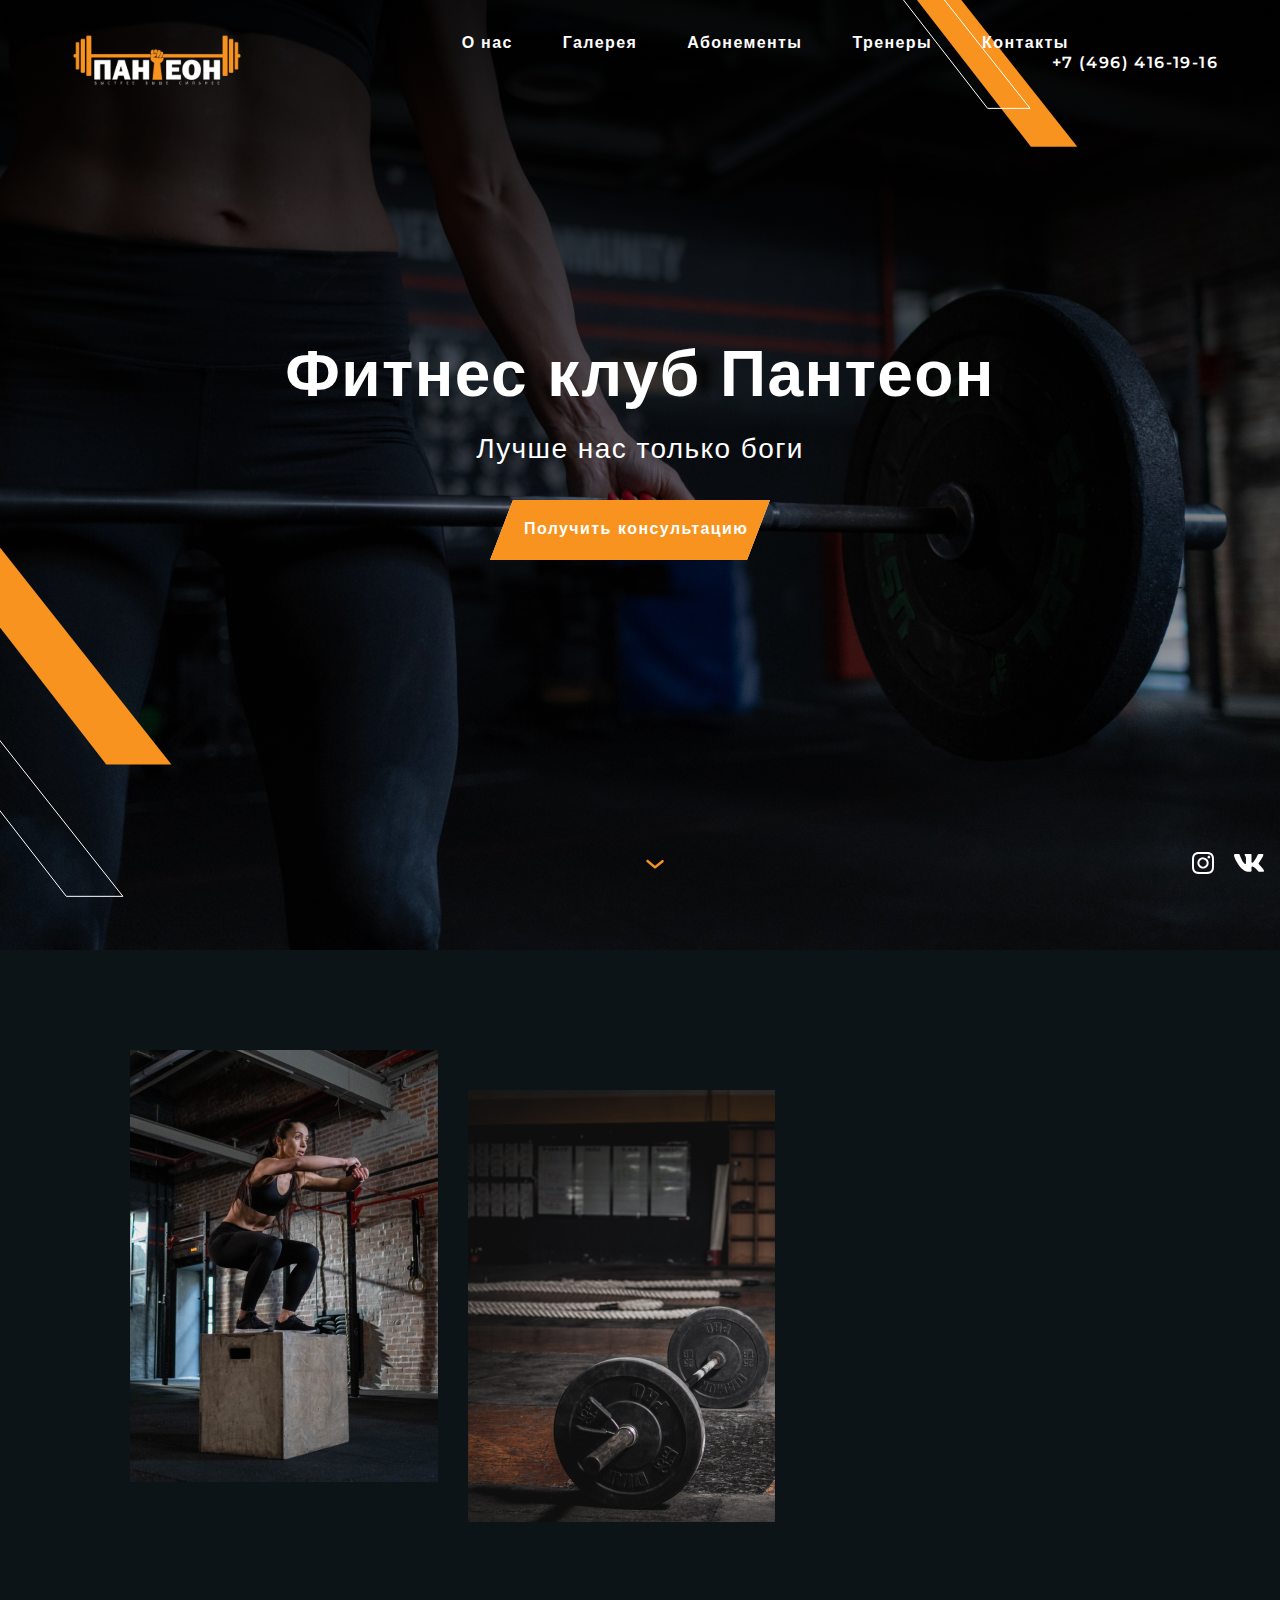
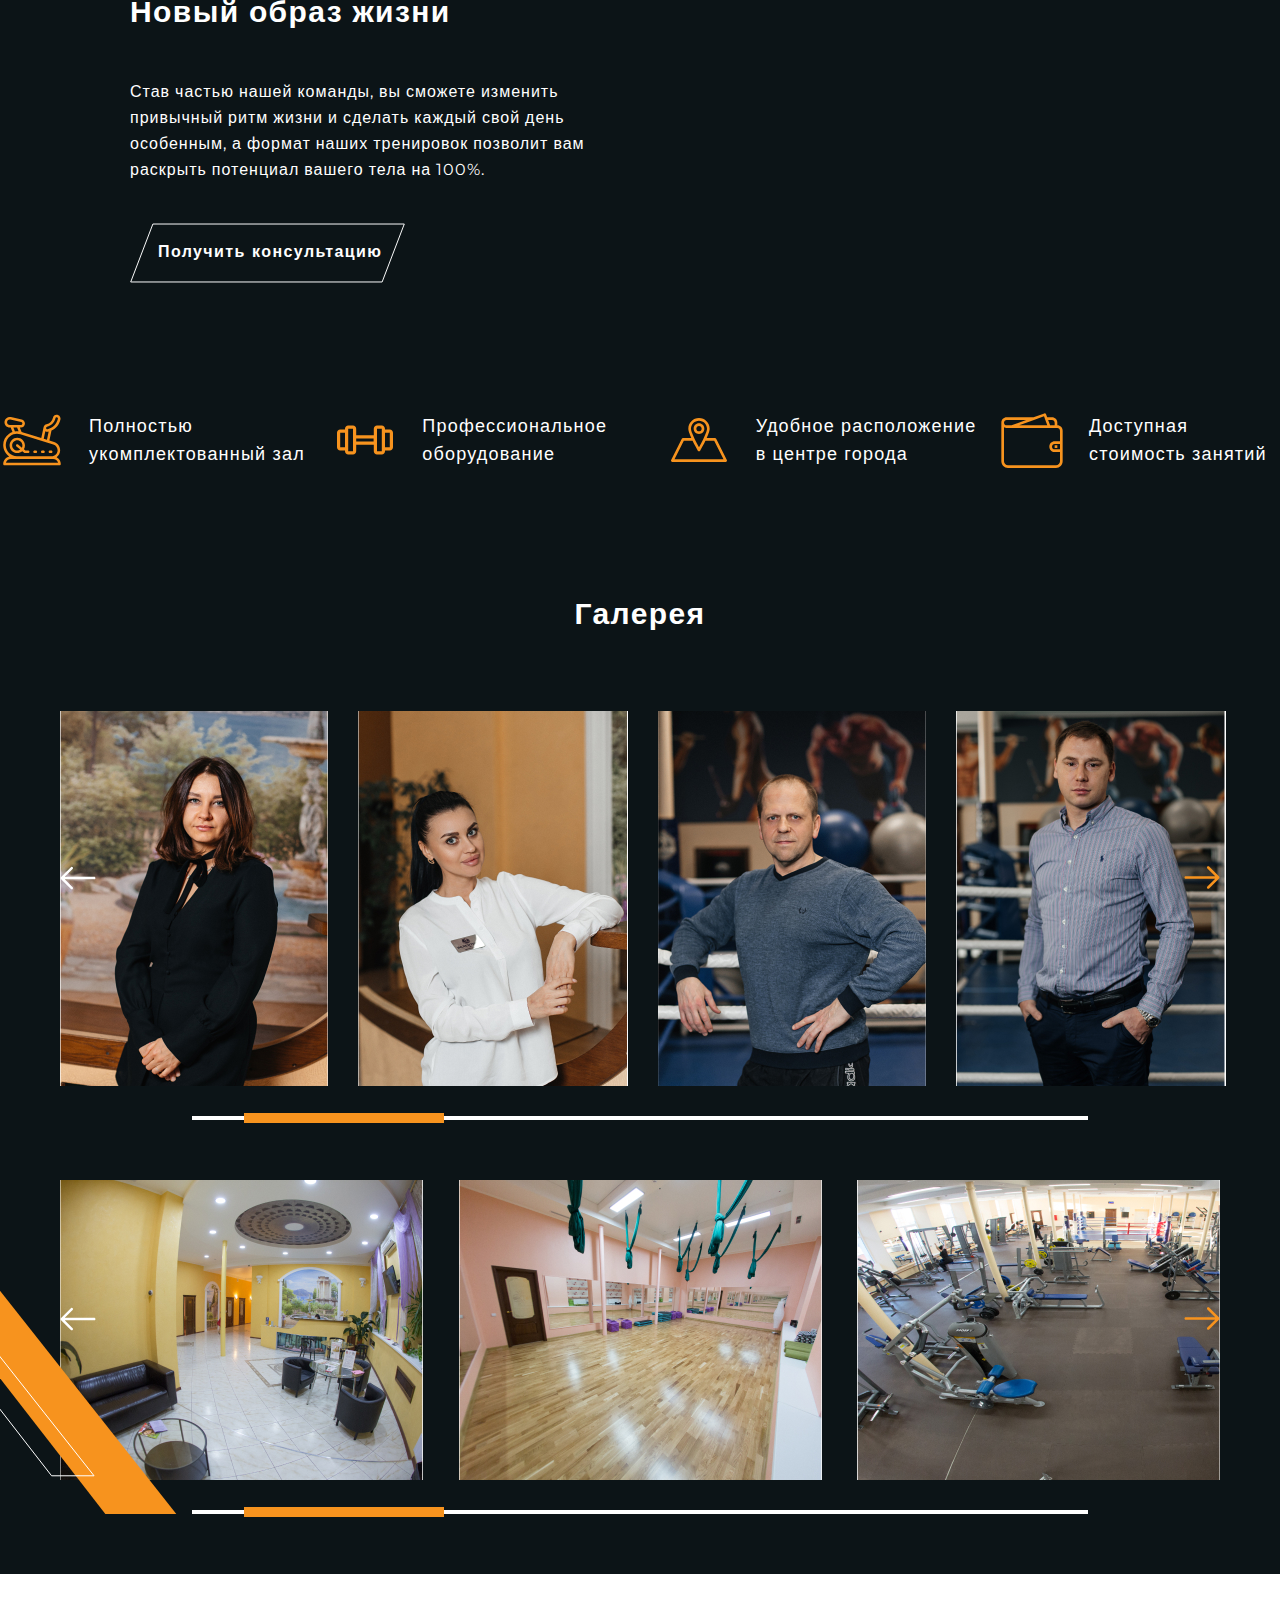
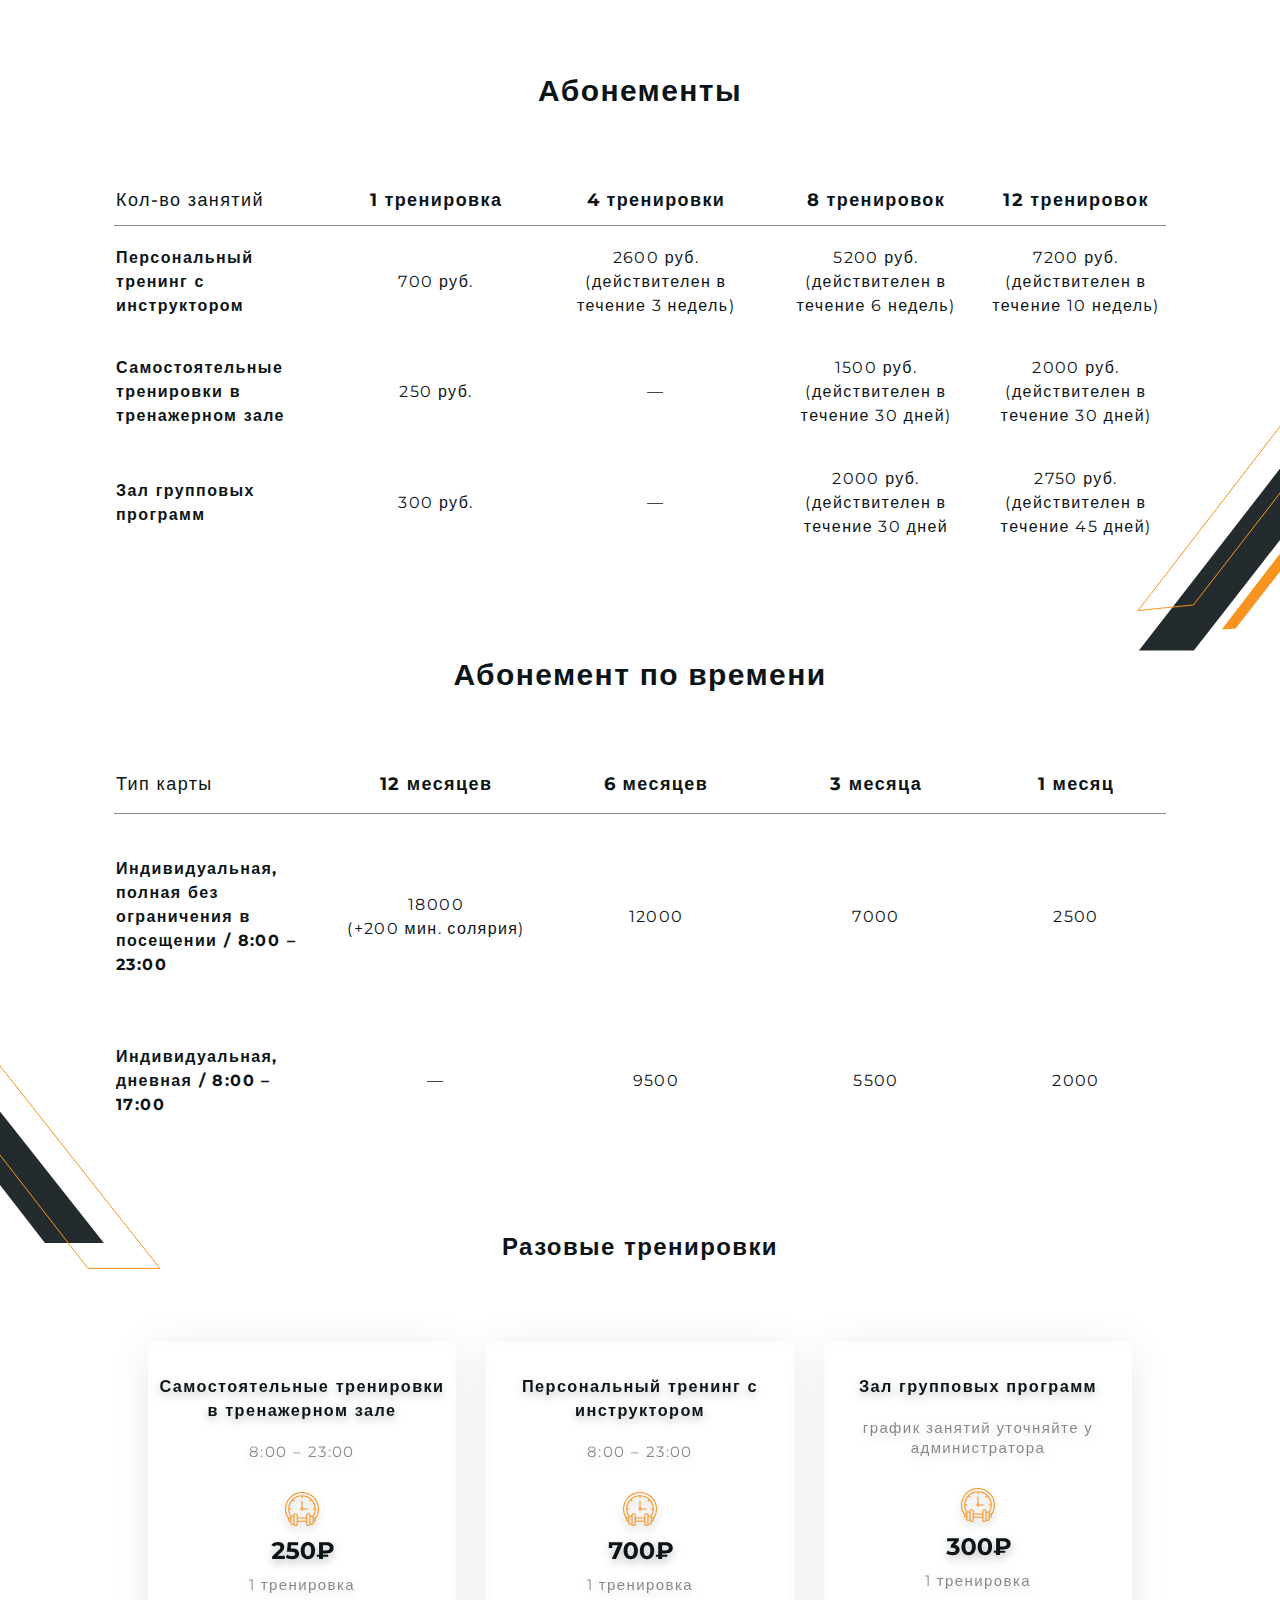
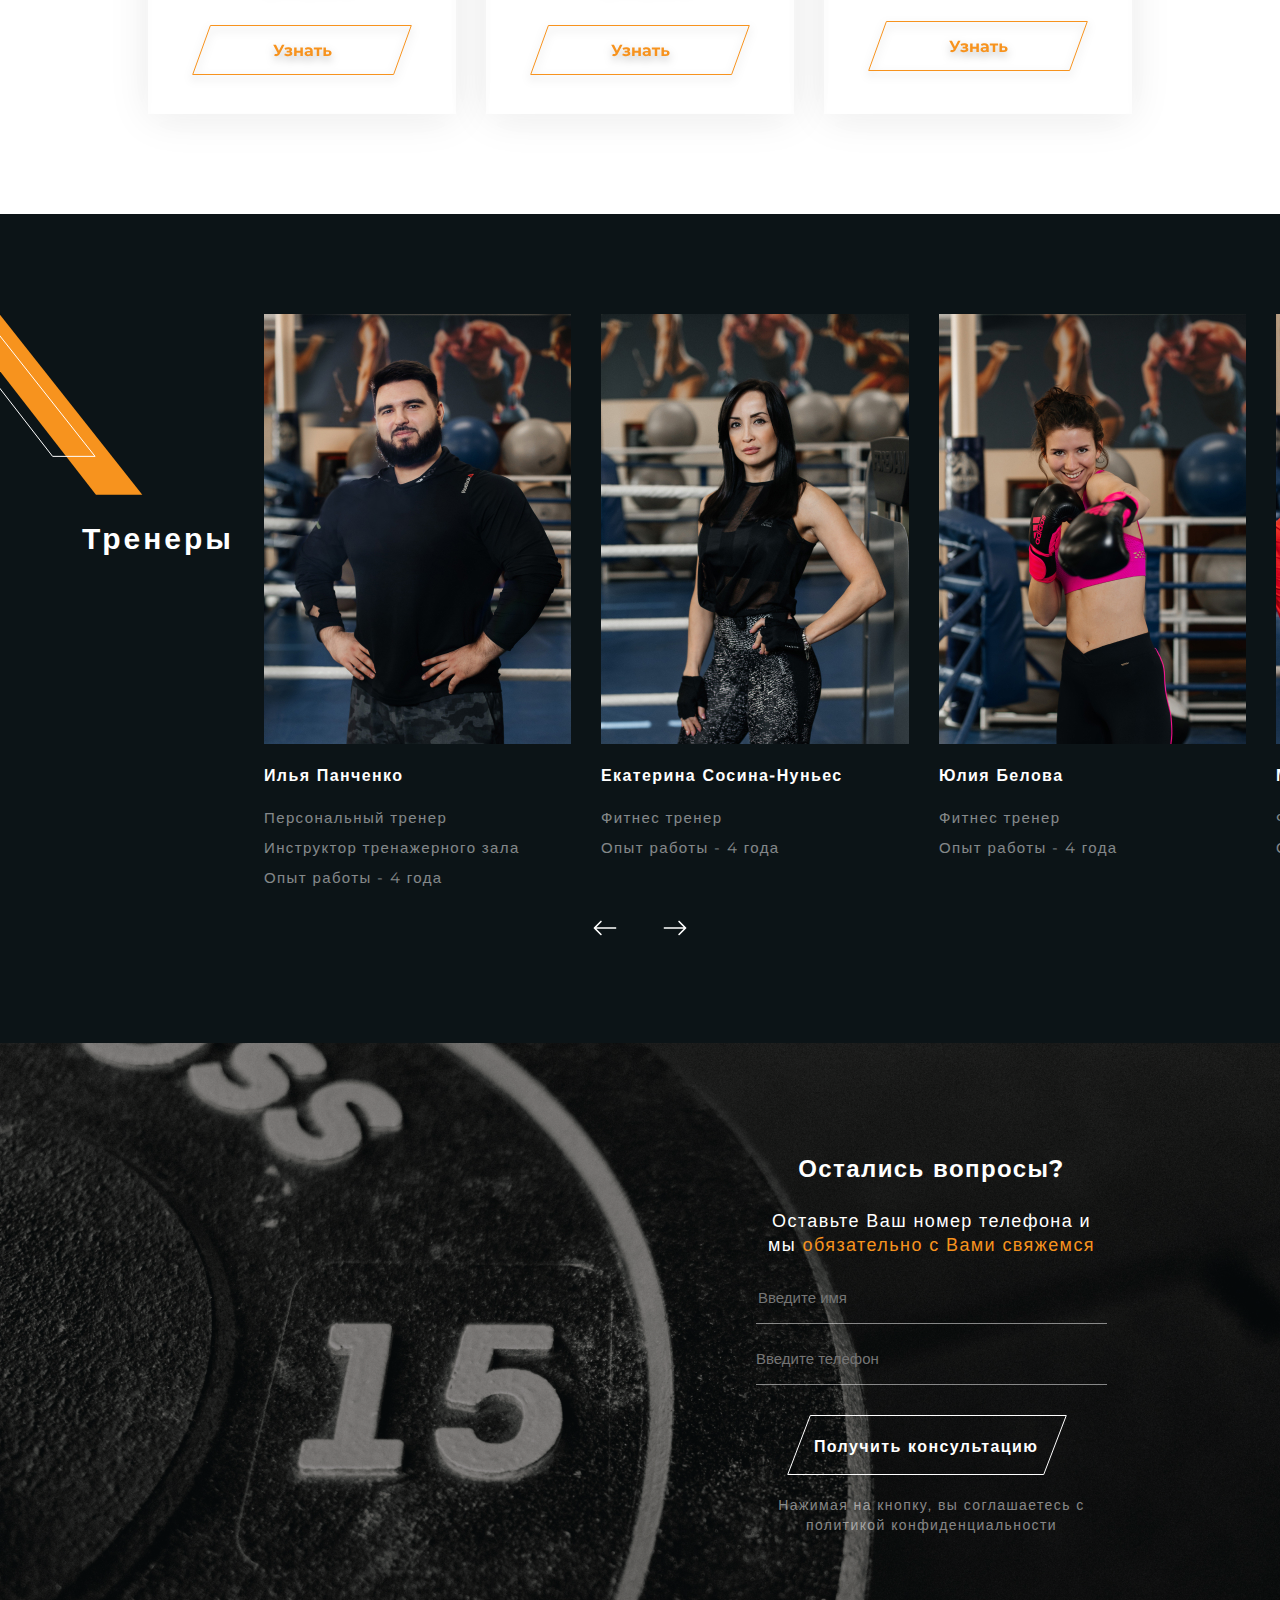
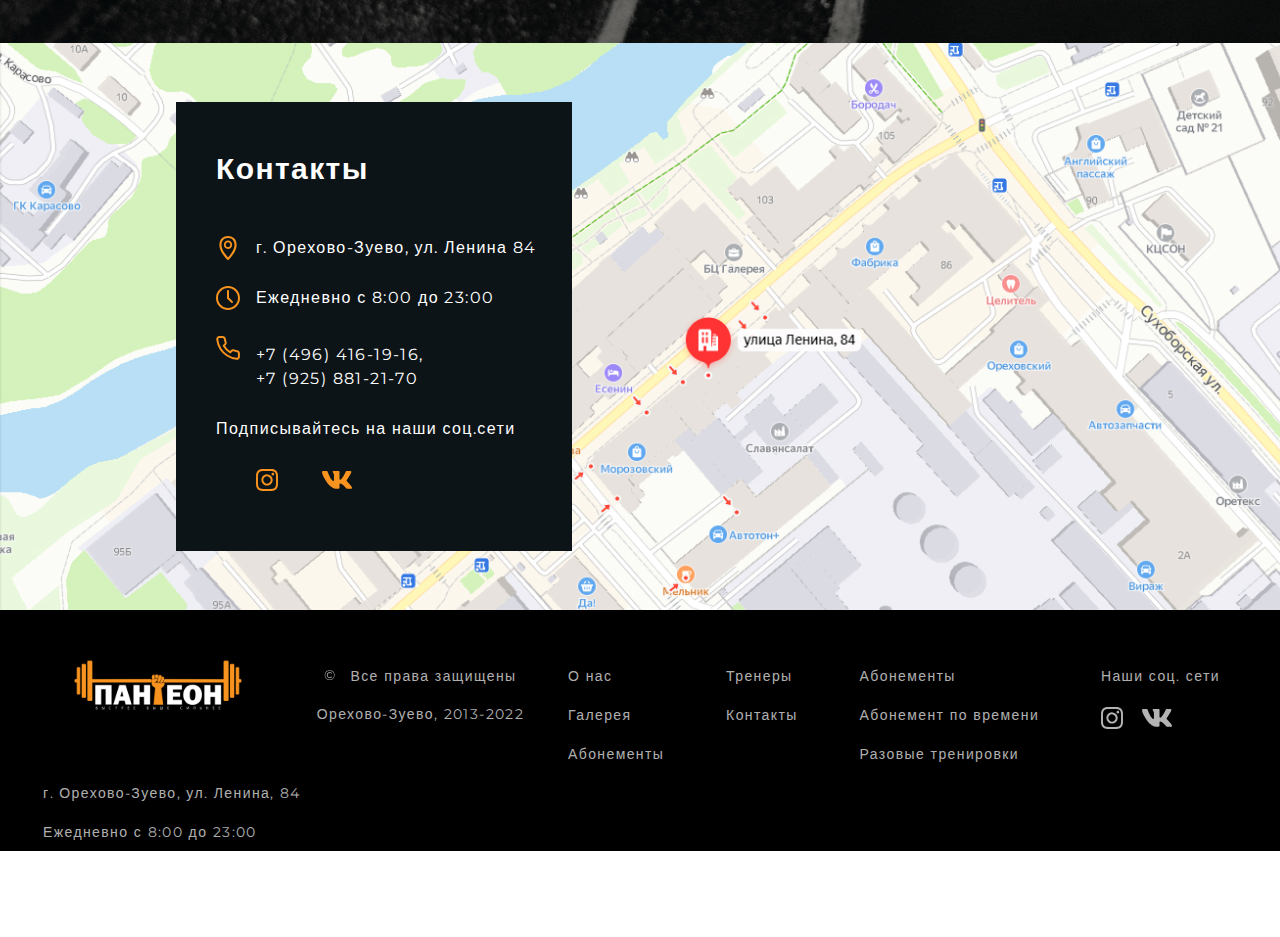
==== index.html @ 70493ee4 "First commit as of 22.09.2023" ====
<!doctype html>
<html lang="ru">
<head>
    <meta charset="UTF-8">
    <meta name="viewport" content="width=device-width,initial-scale=1.0">
    <meta http-equiv="X-UA-Compatible" content="ie=edge">
    <title>Panteon</title>
    <link rel="stylesheet" href="./css/main.css">
    <link rel="stylesheet" href="./css/reset.css">
    <link rel="stylesheet" href="./css/media.css">
</head>
<body>

<div class="intro">
    <div class="intro__header">
        <a href="#"><img class="logo" src="./images/svg/logo.svg" alt="Panteon"></a>
        <nav class="intro__menu">
            <a href="#new">О нас</a>
            <a href="#gallery">Галерея</a>
            <a href="#subscription">Абонементы</a>
            <a href="#coaches">Тренеры</a>
            <a href="#contacts">Контакты</a>
            <a href="#">+7 (496) 416-19-16</a>
        </nav>
    </div>
    <div class="burger-menu">
        <span></span>
    </div>
    <div class="header__title">
        <h1 class="title">Фитнес клуб Пантеон</h1>
        <h4 class="subtitle">Лучше нас только боги</h4>
    </div>
    <div class="advice">
        <img class="transparent" src="./images/svg/advice_transparent.svg" alt="Advice-transp">
        <p class="advice-text">Получить консультацию</p>
        <a href="#">
            <div class="solid-text">
                <img class="solid" src="./images/svg/advice_solid.svg" alt="Advice-solid">
            </div>
        </a>
    </div>
    <a href="#subscription" class="header__arrow">
        <img class="arrow" src="./images/svg/arrow.svg" alt="Arrow">
    </a>
    <div class="header__social-nets">
        <a href="#"><img src="./images/svg/instagram.svg" alt="Instagram"></a>
        <a href="#"><img src="./images/svg/vk.svg" alt="VK"></a>
    </div>
    <img class="rect-1" src="./images/svg/rectangle_1.svg" alt="Rectangle-1">
    <img class="rect-2" src="./images/svg/rectangle_2.svg" alt="Rectangle-2">
    <img class="rect-3" src="./images/svg/rectangle_3.svg" alt="Rectangle-3">
    <img class="rect-4" src="./images/svg/rectangle_4.svg" alt="Rectangle-4">
</div>
<main class="main">
    <div class="new" id="new">
        <div class="new__pics">
            <div class="lady">
                <img src="./images/jpg/main_lady.jpg" alt="Lady">
            </div>
            <div class="barbell">
                <img src="./images/jpg/main_barbell.jpg" alt="Barbell">
            </div>
        </div>
        <div class="main__text">
            <h2 class="main__title">Новый образ жизни</h2>
            <p class="main__desc">Став частью нашей команды, вы сможете изменить привычный ритм жизни и сделать
                каждый свой день особенным, а формат наших тренировок позволит вам раскрыть потенциал вашего тела на
                100%.</p>
            <a href="#">
                <div>
                    <img class="transparent" src="./images/svg/advice_transparent.svg" alt="Advice-transparent">
                    <p class="advice-text">Получить консультацию</p>
                </div>
            </a>
        </div>
    </div>
    <div class="privilege">
        <a href="#" class="privilege__item">
            <img class="privilege-logo" src="./images/svg/bike.svg" alt="Bike">
            <p class="privilege__text">Полностью укомплектованный зал</p>
        </a>
        <a href="#" class="privilege__item">
            <img class="privilege-logo" src="./images/svg/barbell.svg" alt="Barbell">
            <p class="privilege__text">Профессиональное оборудование</p>
        </a>
        <a href="#" class="privilege__item">
            <img class="privilege-logo" src="./images/svg/location.svg" alt="Location">
            <p class="privilege__text">Удобное расположение в центре города</p>
        </a>
        <a href="#" class="privilege__item">
            <img class="privilege-logo" src="./images/svg/wallet.svg" alt="Wallet">
            <p class="privilege__text">Доступная стоимость занятий</p>
        </a>
    </div>
    <div class="gallery" id="gallery">
        <h2 class="gallery__title">Галерея</h2>
        <div class="slider-1">
            <div class="slider-1__items">
                <img src="./images/jpg/gallery_1.jpg" alt="G-1">
                <img src="./images/jpg/gallery_2.jpg" alt="G-2">
                <img src="./images/jpg/gallery_3.jpg" alt="G-3">
                <img src="./images/jpg/gallery_4.jpg" alt="G-4">
            </div>
            <div class="slider-1_rect"></div>
            <img class="arr-left" src="./images/svg/gal_arrow_left.svg" alt="Arr-left">
            <img class="arr-right" src="./images/svg/gal_arrow_right.svg" alt="Arr-right">
        </div>
        <div class="slider-2">
            <div class="slider-2__items">
                <img src="./images/jpg/gallery_5.jpg" alt="G-5">
                <img src="./images/jpg/gallery_6.jpg" alt="G-6">
                <img src="./images/jpg/gallery_7.jpg" alt="G-7">
            </div>
            <div class="slider-1_rect"></div>
            <img class="arr-left" src="./images/svg/gal_arrow_left.svg" alt="Arr-left">
            <img class="arr-right" src="./images/svg/gal_arrow_right.svg" alt="Arr-right">
        </div>
        <img class="gal_transp" src="./images/svg/gal_transp.svg" alt="Gal_transp">
        <img class="gal_solid" src="./images/svg/gal_solid.svg" alt="Gal_transp">
    </div>
    <div class="subscription" id="subscription">
        <div class="tb-1-scroll">
            <table class="training">
                <caption class="table_title">Абонементы</caption>
                <tr>
                    <th class="quantity">Кол-во занятий</th>
                    <th class="cell-tren"><a href="#">1 тренировка</a></th>
                    <th class="cell-tren"><a href="#">4 тренировки</a></th>
                    <th class="cell-tren"><a href="#">8 тренировок</a></th>
                    <th class="cell-tren"><a href="#">12 тренировок</a></th>
                </tr>
                <tr>
                    <td class="cell-title"><a href="#">Персональный тренинг
                        с инструктором</a></td>
                    <td class="cell-text"><a href="#">700 руб.</a></td>
                    <td class="cell-text"><a href="#">2600 руб.<br>
                        (действителен в<br>течение 3 недель)</a></td>
                    <td class="cell-text"><a href="#">5200 руб.<br>
                        (действителен в<br>
                        течение 6 недель)</a></td>
                    <td class="cell-text"><a href="#">7200 руб.<br>
                        (действителен в<br>
                        течение 10 недель)</a></td>
                </tr>
                <tr>
                    <td class="cell-title"><a href="#">Самостоятельные тренировки
                        в<br>тренажерном зале</a></td>
                    <td class="cell-text"><a href="#">250 руб.</a></td>
                    <td class="cell-text"><a href="#">—</a></td>
                    <td class="cell-text"><a href="#">1500 руб.<br>
                        (действителен в<br>течение 30 дней)</a></td>
                    <td class="cell-text"><a href="#">2000 руб.<br>
                        (действителен в<br>
                        течение 30 дней)</a></td>
                </tr>
                <tr>
                    <td class="cell-title"><a href="#">Зал групповых программ</a></td>
                    <td class="cell-text"><a href="#">300 руб.</a></td>
                    <td class="cell-text"><a href="#">—</a></td>
                    <td class="cell-text"><a href="#">2000 руб.<br>
                        (действителен в<br>
                        течение 30 дней</a></td>
                    <td class="cell-text"><a href="#">2750 руб.<br>
                        (действителен в<br>течение 45 дней)</a></td>
                </tr>
            </table>
        </div>
        <div class="tb-2-scroll">
            <table class="training" id="tr_time">
                <caption class="table_title">Абонемент по времени</caption>
                <tr>
                    <th class="quantity">Тип карты</th>
                    <th class="cell-tren"><a href="#">12 месяцев</a></th>
                    <th class="cell-tren"><a href="#">6 месяцев</a></th>
                    <th class="cell-tren"><a href="#">3 месяца</a></th>
                    <th class="cell-tren"><a href="#">1 месяц</a></th>
                </tr>
                <tr>
                    <td class="cell-title"><a href="#">Индивидуальная,
                        полная без ограничения
                        в посещении / 8:00 – 23:00</a></td>
                    <td class="cell-text"><a href="#">18000<br>
                        (+200 мин. солярия)</a></td>
                    <td class="cell-text"><a href="#">12000</a></td>
                    <td class="cell-text"><a href="#">7000</a></td>
                    <td class="cell-text"><a href="#">2500</a></td>
                </tr>
                <tr>
                    <td class="cell-title"><a href="#">Индивидуальная,
                        дневная / 8:00 – 17:00</a></td>
                    <td class="cell-text"><a href="#">—</a></td>
                    <td class="cell-text"><a href="#">9500</a></td>
                    <td class="cell-text"><a href="#">5500</a></td>
                    <td class="cell-text"><a href="#">2000</a></td>
                </tr>
            </table>
        </div>
        <div class="single_lessons" id="single_tr">
            <h2 class="single__title">Разовые тренировки</h2>
            <div class="single_items">
                <div class="single_item">
                    <a href="#"><h6 class="item__title">Самостоятельные тренировки<br> в тренажерном зале</h6></a>
                    <p class="hours">8:00 – 23:00</p>
                    <img class="clock" src="./images/svg/clock.svg" alt="Clock">
                    <img src="./images/svg/250₽.svg" alt="Price" class="price">
                    <p class="session">1 тренировка</p>
                    <div class="find_out">
                        <a href="#"><img class="f_o_transp" src="./images/svg/find_out.svg" alt="Find out"></a>
                        <a href="#"><img class="f_o_solid" src="./images/svg/find_out_solid.svg"
                                         alt="Find out_solid"></a>
                    </div>
                </div>
                <div class="single_item">
                    <a href="#"><h6 class="item__title">Персональный тренинг с инструктором</h6></a>
                    <p class="hours">8:00 – 23:00</p>
                    <img class="clock" src="./images/svg/clock.svg" alt="Clock">
                    <img src="./images/svg/700₽.svg" alt="Price" class="price">
                    <p class="session">1 тренировка</p>
                    <div class="find_out">
                        <a href="#"><img class="f_o_transp" src="./images/svg/find_out.svg" alt="Find out"></a>
                        <a href="#"><img class="f_o_solid" src="./images/svg/find_out_solid.svg"
                                         alt="Find out_solid"></a>
                    </div>
                </div>
                <div class="single_item">
                    <a href="#"><h6 class="item__title">Зал групповых программ</h6></a>
                    <p class="hours">график занятий уточняйте у администратора</p>
                    <img class="clock" src="./images/svg/clock.svg" alt="Clock">
                    <img src="./images/svg/300₽.svg" alt="Price" class="price">
                    <p class="session">1 тренировка</p>
                    <div class="find_out">
                        <a href="#"><img class="f_o_transp" src="./images/svg/find_out.svg" alt="Find out"></a>
                        <a href="#"><img class="f_o_solid" src="./images/svg/find_out_solid.svg"
                                         alt="Find out_solid"></a>
                    </div>
                </div>
            </div>
        </div>
    </div>
    <img class="main_solid" src="./images/svg/main_solid.svg" alt="Main_solid">
    <img class="main_transp" src="./images/svg/main_transp.svg" alt="Main_transp">
    <img class="main_group" src="./images/svg/main_group.svg" alt="Main_group">
</main>
<div class="info">
    <div class="info__coaches">
            <h2 class="coaches__title">Тренеры</h2>
            <div class="coaches__items">
                <div class="coach-item">
                    <div class="coach_photo">
                        <img src="./images/jpg/coach_1.jpg" alt="Coach_1">
                    </div>
                    <h5 class="coach_name">Илья Панченко</h5>
                    <p class="coach_post-1">Персональный тренер<br> Инструктор тренажерного зала</p>
                    <p class="coach_post">Опыт работы - 4 года</p>
                </div>
                <div class="coach-item">
                    <div class="coach_photo">
                        <img src="./images/jpg/coach_2.jpg" alt="Coach_2">
                    </div>
                    <h5 class="coach_name">Екатерина Сосина-Нуньес</h5>
                    <p class="coach_post-1">Фитнес тренер</p>
                    <p class="coach_post">Опыт работы - 4 года</p>
                </div>
                <div class="coach-item">
                    <div class="coach_photo">
                        <img src="./images/jpg/coach_3.jpg" alt="Coach_3">
                    </div>
                    <h5 class="coach_name">Юлия Белова</h5>
                    <p class="coach_post-1">Фитнес тренер</p>
                    <p class="coach_post">Опыт работы - 4 года</p>
                </div>
                <div class="coach-item">
                    <div class="coach_photo">
                        <img src="./images/jpg/coach_5.jpg" alt="Coach_4">
                    </div>
                    <h5 class="coach_name">Михаил А</h5>
                    <p class="coach_post-1">Фитнес тр</p>
                    <p class="coach_post">Опыт рабо</p>
                </div>
            </div>
    </div>
    <div class="coach-arrows">
        <img class="coach__arr-left" src="./images/svg/coach_arrow-left.svg" alt="Arr-left">
        <img class="coach__arr-right" src="./images/svg/coach_arrow-right.svg" alt="Arr-left">
    </div>
    <img src="./images/svg/coach_elem.svg" alt="Coach-elements" class="coach-elements">
    <div class="questions">
        <div class="questions__item">
            <h5 class="questions_title">Остались вопросы?</h5>
            <p class="questions_text">Оставьте Ваш номер телефона
                и мы <span id="text-color">обязательно с Вами свяжемся</span></p>
            <input type="text" class="name" placeholder="Введите имя">
            <input type="text" class="phone_number" placeholder="Введите телефон">
            <a href="#">
                <div>
                    <div class="transparent-text">
                        <img class="transparent" src="./images/svg/advice_transparent.svg" alt="Advice-transparent">
                        <p class="questions-text">Получить консультацию</p>
                    </div>
                    <p class="agreement">Нажимая на кнопку, вы соглашаетесь с политикой конфиденциальности</p>
                </div>
            </a>
        </div>
    </div>
    <div class="cont-gen">
        <div class="contacts"></div>
        <div class="contacts__item">
                <div class="contacts__title">Контакты</div>
                <div class="contacts__address">
                    <img src="./images/svg/map_point.svg" alt="Point">
                    <p class="contacts__text">г. Орехово-Зуево, ул. Ленина 84</p>
                </div>
                <div class="contacts__hours">
                    <img src="./images/svg/contacts_clock.svg" alt="Clock">
                    <p class="contacts_hours">Ежедневно с 8:00 до 23:00
                    </p>
                </div>
                <div class="contacts__phone">
                    <img src="./images/svg/phone_tube.svg" alt="Phone_tube">
                    <a href="#!">
                        <p class="contacts__tube">+7 (496) 416-19-16,<br>
                            +7 (925) 881-21-70
                        </p>
                    </a>
                </div>
                <p class="contacts__slogan">Подписывайтесь на наши соц.сети
                </p>
                <div class="social-nets">
                    <a href="#!">
                        <img src="./images/svg/contacts_instagram.svg" alt="Instagram">
                    </a>
                    <a href="#!">
                        <img src="./images/svg/contacts_vk.svg" alt="VK">
                    </a>
                </div>
            </div>        
    </div>
</div>
<footer class="footer">
    <a href="#"><img class="logo" src="./images/svg/logo.svg" alt="Panteon"></a>
    <div class="footer__rights">        
        <div class="footer__copyright">
            <img src="./images/svg/copyright.svg" alt="Copyright">
            <p>Все права защищены</p>
        </div>
        <p>Орехово-Зуево, 2013-2022</p>
    </div>
    <nav class="footer__menu">
        <div>
            <a href="#new"><p>О нас</p></a>
            <a href="#gallery"><p>Галерея</p></a>
            <a href="#subscription"><p>Абонементы</p></a>
        </div>
        <div>
            <a href="#info__coaches"><p>Тренеры</p></a>
            <a href="#contacts"><p>Контакты</p></a>
        </div>
        <div>
            <a href="#subscription"><p>Абонементы</p></a>
            <a href="#tr_time"><p>Абонемент по времени</p></a>
            <a href="#single_tr"><p>Разовые тренировки</p></a>
        </div>
        <div id="nets">
            <p>Наши соц. сети</p>
            <div>
                <a href="#!"><img id="insta" src="./images/svg/footer_instagram.svg" alt="Instagram"></a>
                <a href="#!"><img id="vk" src="./images/svg/footer_vk.svg" alt="VK"></a>
            </div>
        </div>
    </nav>
    <div id="adr">
        <p>г. Орехово-Зуево, ул. Ленина, 84</p>
        <p>Ежедневно с 8:00 до 23:00</p>
        <p>+7 (496) 416-19-16, +7 (925) 881-21-70</p>
        <p>Политика конфиденциальности</p>
    </div>
    <div class="footer_burger">
        <span></span>
    </div>
</footer>
<script src="./js/jquery-3.6.4.min.js"></script>
<script src="./js/main.js"></script>
</body>
</html>
---- css/main.css ----
/* montserrat-regular - latin */
@font-face {
    font-display: swap; /* Check https://developer.mozilla.org/en-US/docs/Web/CSS/@font-face/font-display for other options. */
    font-family: 'Montserrat';
    font-style: normal;
    font-weight: 400;
    src: url('../fonts/montserrat-v25-latin-regular.eot'); /* IE9 Compat Modes */
    src: url('../fonts/montserrat-v25-latin-regular.eot?#iefix') format('embedded-opentype'), /* IE6-IE8 */ url('../fonts/montserrat-v25-latin-regular.woff2') format('woff2'), /* Super Modern Browsers */ url('../fonts/montserrat-v25-latin-regular.woff') format('woff'), /* Modern Browsers */ url('../fonts/montserrat-v25-latin-regular.ttf') format('truetype'), /* Safari, Android, iOS */ url('../fonts/montserrat-v25-latin-regular.svg#Montserrat') format('svg'); /* Legacy iOS */
}

/* montserrat-500 - latin */
@font-face {
    font-display: swap; /* Check https://developer.mozilla.org/en-US/docs/Web/CSS/@font-face/font-display for other options. */
    font-family: 'Montserrat';
    font-style: normal;
    font-weight: 500;
    src: url('./../fonts/montserrat-v25-latin-500.eot'); /* IE9 Compat Modes */
    src: url('./../fonts/montserrat-v25-latin-500.eot?#iefix') format('embedded-opentype'), /* IE6-IE8 */ url('./../fonts/montserrat-v25-latin-500.woff2') format('woff2'), /* Super Modern Browsers */ url('./../fonts/montserrat-v25-latin-500.woff') format('woff'), /* Modern Browsers */ url('./../fonts/montserrat-v25-latin-500.ttf') format('truetype'), /* Safari, Android, iOS */ url('./../fonts/montserrat-v25-latin-500.svg#Montserrat') format('svg'); /* Legacy iOS */
}

/* montserrat-600 - latin */
@font-face {
    font-display: swap; /* Check https://developer.mozilla.org/en-US/docs/Web/CSS/@font-face/font-display for other options. */
    font-family: 'Montserrat';
    font-style: normal;
    font-weight: 600;
    src: url('../fonts/montserrat-v25-latin-600.eot'); /* IE9 Compat Modes */
    src: url('../fonts/montserrat-v25-latin-600.eot?#iefix') format('embedded-opentype'), /* IE6-IE8 */ url('./../fonts/montserrat-v25-latin-600.woff2') format('woff2'), /* Super Modern Browsers */ url('./../fonts/montserrat-v25-latin-600.woff') format('woff'), /* Modern Browsers */ url('./../fonts/montserrat-v25-latin-600.ttf') format('truetype'), /* Safari, Android, iOS */ url('./../fonts/montserrat-v25-latin-600.svg#Montserrat') format('svg'); /* Legacy iOS */
}

/* montserrat-700 - latin */
@font-face {
    font-display: swap; /* Check https://developer.mozilla.org/en-US/docs/Web/CSS/@font-face/font-display for other options. */
    font-family: 'Montserrat';
    font-style: normal;
    font-weight: 700;
    src: url('./../fonts/montserrat-v25-latin-700.eot'); /* IE9 Compat Modes */
    src: url('./../fonts/montserrat-v25-latin-700.eot?#iefix') format('embedded-opentype'), /* IE6-IE8 */ url('./../fonts/montserrat-v25-latin-700.woff2') format('woff2'), /* Super Modern Browsers */ url('./../fonts/montserrat-v25-latin-700.woff') format('woff'), /* Modern Browsers */ url('./../fonts/montserrat-v25-latin-700.ttf') format('truetype'), /* Safari, Android, iOS */ url('./../fonts/montserrat-v25-latin-700.svg#Montserrat') format('svg'); /* Legacy iOS */
}

html {
    -webkit-box-sizing: border-box;
    -moz-box-sizing: border-box;
    box-sizing: border-box;
    scroll-behavior: smooth;
}

*, *::before, *::after {
    -webkit-box-sizing: inherit;
    -moz-box-sizing: inherit;
    box-sizing: inherit;
}

body {
    max-width: 1440px;
    margin: 0 auto;
    font-family: 'Montserrat', sans-serif;
    font-style: normal;
    font-size: 62.5%;
    font-weight: 400;
    letter-spacing: 1.4px;
    color: #ffffff;
}

a {
    text-decoration: none;
}

.none {
    display: none !important;
}

.intro {
    position: relative;
    background-image: linear-gradient(180deg, rgba(0, 0, 0, 0.9) 0%, rgba(0, 0, 0, 0.1) 100%, rgba(0, 0, 0, 0.4) 100%), url(./../images/jpg/header.jpg);
    background-size: cover;
    max-width: 1440px;
    height: 950px;
    overflow: hidden;
}

.intro__header {
    display: flex;
    justify-content: space-between;
    align-items: center;
    padding: 0 62px 0 42px;
}

.intro__menu {
    display: flex;
    flex-wrap: wrap;
    width: 76.80%;
    font-weight: 600;
    line-height: 20px;
    font-size: 1.6em;
    z-index: 10;
    padding-left: 147px;
}

.intro__menu a {
    padding-right: 50px;
    color: #ffffff;
}

.intro__menu a:nth-child(5), .intro__menu a:last-child {
    padding-right: 0;
}

.intro__menu a:last-child {
    margin-left: auto;
}

.intro__menu a:hover {
    color: #F7931E;
    transition: .1s linear;
}

.header__title {
    text-align: center;
}

.title {
    font-weight: 700;
    font-size: 6.4em;
    line-height: 68px;

    padding-top: 233px;
}

.subtitle {
    font-weight: 500;
    font-size: 2.8em;
    line-height: 34px;

    padding: 24px 0 35px;
}

.advice {
    position: relative;
    max-width: 290px;
    margin: 0 auto 288px;
}

.advice p {
    z-index: 10;
}

.transparent {
    position: relative;
    right: 5px
}

.solid-text {
    position: absolute;
    top: 0;
    left: -5px;
    color: #ffffff;
}

.advice-text {
    position: absolute;
    font-weight: 700;
    font-size: 1.6em;
    line-height: 20px;
    text-align: center;
    top: 32%;
    padding-left: 2%;
}

.solid-text :hover {
    transform: translate3d(-10px, 10px, 0);
    transition: transform .2s linear;
}

.header__arrow {
    position: absolute;
    left: 50%;
}

.arrow {
    width: 31px;
    height: 31px;
}

.header__social-nets {
    position: absolute;
    right: 0;
}

.header__social-nets a {
    padding-right: 15px;
}

.rect-1 {
    position: absolute;
    bottom: 53px;
    left: 0;
    margin-left: -44px;
}

.rect-2 {
    position: absolute;
    bottom: 185px;
    left: 1px;
    margin-left: -44px;
}

.rect-3 {
    position: absolute;
    top: 0;
    right: 248px;
    z-index: 10;
}

.rect-4 {
    position: absolute;
    top: 0;
    right: 202px;
}

.main {
    position: relative;
    background-color: #0C1417;
    height: auto;
}

.new img {
    width: 100%;
    height: 100%;
}

.new {
    height: auto;
    display: flex;
    flex-wrap: wrap;

    padding: 100px 0 100px 130px;
}

.new__pics {
    display: flex;
}

.lady {
    width: 308px;
    height: 432px;
}

.barbell {
    padding: 40px 76px 0 30px;
}

.main__text {
    width: 40%;
    padding-top: 73px;
    text-align: left;
}

.main__title {
    font-weight: 700;
    font-size: 3em;
    line-height: 34px;
    letter-spacing: 1.4px;
}

.main__desc {
    font-weight: 400;
    font-size: 1.6em;
    line-height: 26px;
    letter-spacing: 1px;

    padding: 50px 0 40px;
    margin-right: auto;
}

.new a > div {
    position: relative;
    width: 280px;
    height: 60px;
    padding-left: 5px;
    color: #ffffff;
}

.advice-text {
    left: 8%;
}

.advice-text :hover {
    color: #F7931E;
    transition: .1s linear;
}

.privilege {
    margin: 0 auto;
    max-width: 1320px;
    display: flex;
    flex-wrap: wrap;
    justify-content: space-between;
    align-items: center;
}

.privilege a {
    color: #ffffff;
}

.privilege a :hover {
    border-bottom: 2px solid #F7931E;
    transition: .1s linear;
}

.privilege__item {
    display: flex;
    align-items: center;
}

.privilege__item p {
    font-weight: 500;
    font-size: 1.8em;
    line-height: 28px;
    letter-spacing: 1.2px;

    max-width: 230px;
}

.privilege__item img {
    padding: 25px 25px 25px 0;
}

.privilege__item:last-child {
    max-width: 280px;
}

.gallery {
    position: relative;
    margin: 100px 0 40px;
    text-align: center;
}

.gallery__title {
    font-weight: 700;
    font-size: 3em;
    line-height: 34px;
    margin-bottom: 80px;
}

.slider-1 {
    position: relative;
}

.slider-1__items {
    margin: 0 auto;
    max-width: 1160px;
    display: flex;
    flex-wrap: nowrap;
    justify-content: space-between;
}

.slider-1__items img {
    margin-right: 30px;
}

.slider-1__items img:last-child {
    margin-right: 0;
}

.slider-1_rect {
    position: relative;
    content: "";
    display: block;
    width: 70%;
    height: 4px;
    background-color: #ffffff;
    margin: 30px auto 60px;
}

.slider-1_rect:after {
    position: absolute;
    content: '';
    display: block;
    width: 200px;
    height: 10px;
    left: 52px;
    top: -3px;
    background-color: #F7931E;
}

.slider-2 {
    position: relative;
}

.slider-2__items {
    margin: 0 auto;
    width: 1160px;
    display: flex;
    flex-wrap: nowrap;
    justify-content: space-between;
}

.slider-2__items img {
    margin-right: 30px;
}

.slider-2__items img:last-child {
    margin-right: 0;
}

.arr-left {
    position: absolute;
    left: 60px;
    top: 38%;
}

.arr-right {
    position: absolute;
    right: 60px;
    top: 38%;
}

.gal_transp {
    position: absolute;
    bottom: 37px;
    left: 0;
    z-index: 10;
}

.gal_solid {
    position: absolute;
    bottom: 0;
    left: 0;
}

.subscription {
    background-color: #fff;
}

.training {
    margin: 0 auto;
    text-align: center;
    max-width: 1096px;
    height: 370px;
}

.training a {
    color: #0C1417;
}

.training td, .training tr {
    vertical-align: middle;
}

.training tr:first-child {
    border-bottom: 1px solid rgba(12, 20, 23, 0.5);
}

.training tr:first-child th:last-child, .training td:last-child {
    width: 180px;
    text-align: center;
}

.table_title {
    padding: 100px 0 80px;
    font-weight: 700;
    font-size: 3em;
    line-height: 34px;
    color: #0C1417;
}

.quantity {
    text-align: left;
    padding-left: 2px;
    margin-bottom: 13px;
    font-weight: 500;
    font-size: 1.8em;
    line-height: 24px;
    color: #0C1417;
}

.cell-tren {
    font-weight: 700;
    font-size: 1.8em;
    line-height: 24px;
    color: #0C1417;
}

.cell-title {
    width: 212px;
    text-align: left;
    padding-left: 2px;
    font-weight: 700;
    font-size: 1.6em;
    line-height: 24px;
    color: #0C1417;
}

.cell-text {
    font-weight: 400;
    font-size: 1.6em;
    line-height: 24px;
    color: #0C1417;
}

.cell-text, .cell-tren {
    width: 220px;
}

.cell-tren a :hover, .cell-title a :hover {
    color: #F7931E;
    transition: .1s linear;
}

.table_header th:last-child {
    background-color: red;
    text-align: right;
    padding-right: 10px;
}

.cell-text a :hover {
    font-weight: 700;
    transition: .1s linear;
}

.single_lessons {
    text-align: center;
    margin-bottom: 100px;
}

.single__title {
    padding: 90px 0 80px;

    font-weight: 700;
    font-size: 2.4em;
    line-height: 30px;
    color: #0C1417;
}

.item__title :hover {
    color: #F7931E;
    transition: .1s linear;
}

.single_items {
    max-width: 984px;
    margin: 0 auto;
    display: flex;
    flex-wrap: wrap;
    justify-content: space-between;
}

.single_item {
    width: 308px;
    height: 372px;
    filter: drop-shadow(0px 4px 4px rgba(0, 0, 0, 0.25));
    box-shadow: 0 4px 40px rgba(0, 0, 0, 0.08);
    text-align: center;
}

.item__title {
    padding: 32px 0 20px;
    font-weight: 700;
    font-size: 1.63em;
    line-height: 24px;
    color: #0C1417;
}

.hours {
    margin-bottom: 30px;
    font-weight: 400;
    font-size: 1.5em;
    line-height: 20px;
    color: rgba(12, 20, 23, 0.5);
}

.clock {
    padding-bottom: 15px;
    display: block;
    margin: 0 auto;
}

.price {
    margin-bottom: 15px;
}

.session {
    margin-bottom: 30px;
    font-weight: 400;
    font-size: 1.5em;
    line-height: 20px;
    color: rgba(12, 20, 23, 0.5);
}

.find_out {
    position: relative;
}

.find_out_text {
    position: absolute;
    top: 30%;
    left: 40%;
    font-weight: 700;
    font-size: 1.6em;
    line-height: 20px;
    color: #F7931E;
}

.f_o_solid {
    position: absolute;
    top: -1px;
    left: 40px;
    opacity: 0;
}

.f_o_solid :hover {
    opacity: 1;
    transition: .1s linear;
}

.main_solid {
    position: absolute;
    left: 0;
    bottom: 470px;
}

.main_transp {
    position: absolute;
    left: 0;
    bottom: 445px;
}

.main_group {
    position: absolute;
    right: 0;
    bottom: 1034px;
}

.info {
    position: relative;
}

.info__coaches {
    padding: 100px 15px 0;
    background-color: #0C1417;
    display: flex;
    justify-content: space-between;
    align-items: center;
}

.coaches__title {
    margin-left: 67px;
    padding-bottom: 120px;
    font-weight: 700;
    font-size: 3.0em;
    line-height: 34px;
    letter-spacing: 3px;
}

.coaches__items {
    display: flex;
    flex-wrap: nowrap;
}

.coach-item {
    margin-left: 30px;
}

.coach_name {
    padding: 20px 0 15px;
    font-weight: 700;
    font-size: 1.6em;
    line-height: 24px;
}

.coach_post {
    font-weight: 400;
    font-size: 1.5em;
    line-height: 10px;
    color: rgba(255, 255, 255, 0.5);
}

.coach_post-1 {
    margin-bottom: 10px;
    font-weight: 400;
    font-size: 1.5em;
    line-height: 30px;
    color: rgba(255, 255, 255, 0.5);
}

.coach-arrows {
    text-align: center;
    padding-top: 30px;
    padding-bottom: 102px;
    background: #0C1417;
}

.coach__arr-left {
    margin-right: 20px;
}

.coach__arr-right {
    margin-left: 20px;
    margin-top: 2px;
}

.coach-elements {
    position: absolute;
    top: 60px;
    left: 0;
}

.questions {
    position: relative;
    height: 600px;
    background: url(./../images/jpg/questions.jpg)  no-repeat;
    background-size: cover;
    }

.questions:after {
    content: '';
    position: absolute;
    width: 100%;
    height: 100%;
    top: 0;
    left: 0;
    background-color: rgba(12, 20, 23, 0.4);
}

.questions__item {
    position: absolute;
    width: 351px;
    height: 378px;
    top: 111px;
    right: 173px;
    z-index: 1;
    text-align: center;
}

.questions__item a {
    color: #ffffff;
}

.questions_title {
    margin-bottom: 25px;
    font-weight: 700;
    font-size: 2.4em;
    line-height: 30px;
}

.questions_text {
    margin-bottom: 30px;
    font-weight: 500;
    font-size: 1.8em;
    line-height: 24px;
}

.name, .phone_number {
    width: 100%;

    font-weight: 400;
    font-size: 1.5em;
    line-height: 20px;
    background-color: transparent;
    color: rgba(255, 255, 255, 0.5);

    border-top: transparent;
    border-bottom: 1px solid rgba(255, 255, 255, 0.5);
    border-right: transparent;
    border-left: transparent;
}

.name {
    padding-bottom: 15px;
}

.phone_number {
    padding: 25px 0 15px;
}

.phone_number {
    margin-bottom: 30px;
}

#text-color {
    color: #F7931E;
}

.transparent-text {
    position: relative;
    width: 280px;
    height: 60px;
    margin: 0 auto;
}

.questions-text {
    position: absolute;
    font-weight: 700;
    font-size: 1.6em;
    line-height: 20px;
    top: 36%;
    left: 8%;
}

.agreement {
    padding-top: 20px;
    font-weight: 400;
    font-size: 1.4em;
    line-height: 20px;
    color: rgba(255, 255, 255, 0.5);
}

.cont-gen {
    position: relative;
    max-width: 1440px;
    /* max-height: 567px; */
    height: auto;
}

.contacts {    
    max-width: 100%;
    height: 567px;
    background-image: url(./../images/jpg/contacts_map.jpg);
    background-size: cover;
}

.contacts__item {
    position: absolute;
    width: 396px;
    height: 449px;    
    top: 59px;
    left: 176px;
    padding: 50px 0 50px 40px;
    background-color: #0C1417;         
}

.contacts__item p {
    font-weight: 400;
    font-size: 1.6em;
    line-height: 24px;
}

.contacts__title {
    margin-bottom: 50px;
    font-weight: 700;
    font-size: 3em;
    line-height: 34px;
}

.contacts__address {
    display: flex;
    justify-content: flex-start;
    align-items: center;
    margin-bottom: 26px;
}

.contacts__address img {
    margin-right: 16px;
}

.contacts__hours {
    display: flex;
    justify-content: flex-start;
    align-items: center;
    margin-bottom: 26px;
}

.contacts__hours img {
    margin-right: 16px;
}

.contacts__phone {
    display: flex;
    justify-content: flex-start;
    align-items: baseline;
    margin-bottom: 26px;
}

.contacts__phone img {
    margin-right: 16px;
}

.contacts__phone a {
    color: #ffffff;
}

.contacts__phone a :hover {
    color: #F7931E;
    transition: .1s linear;
}

.contacts__slogan {
    margin-bottom: 24px;
}

.social-nets {
    left: 0;
}

.social-nets img {
    margin: 0 0;
}

.social-nets img:last-child {
    padding: 0;
}

.social-nets a {
    padding-left: 40px;
}

.footer {
    padding: 15px 60px 50px 43px;
    background-color: #000000;
    height: 241px;

    display: flex;
    flex-wrap: wrap;
    align-items: baseline;
    justify-content: space-between;
}

.footer p {
    font-weight: 400;
    font-size: 1.4em;
    line-height: 24px;
    color: rgba(255, 255, 255, 0.7);
    padding-bottom: 15px;
}

.footer__rights {
    width: 230px;
    text-align: center;
}

.logo {
    padding-right: 0;
}

.footer__copyright {
    display: flex;
    justify-content: center;
    align-items: baseline;
}

.footer__copyright p {
    padding-left: 15px;
    line-height: 22px;
}

.footer__menu {
    width: 652px;
    display: flex;
    flex-wrap: wrap;
    justify-content: space-between;
}

.footer__menu img {
    padding-right: 15px;
}
---- css/media.css ----
@media screen and (max-width: 1025px) {
    .intro {
        background-position: -190px 50%;
        height: 950px;
    }

    .intro__header {
        padding: 0;
        display: block;
        position: relative;
    }

    .intro__menu {
        display: flex;
        justify-content: space-between;
        width: 76.82%;
        margin: 0 auto;
        padding: 30px 0 0;
    }

    .intro__menu a {
        padding-right: 0;
    }

    .intro__menu a:last-child {
        position: absolute;
        top: 44px;
        right: 15px;
        margin-left: 0;
    }

    .rect-4 {
        top: -50px;
    }

    .rect-3 {
        top: -50px;
    }

    .title {
        font-weight: 700;
        font-size: 6.4em;
        line-height: 68px;
        padding-top: 198px;
    }

    .new {
        flex-direction: column-reverse;
        padding: 73px 15px 0;
    }

    .main__text {
        margin: 0 auto;
        display: inline-block;
        width: 70%;
        padding: 0 0 60px;
        text-align: center;
    }

    .main__text div {
        display: inline-block;
        width: 280px;
    }

    .lady {
        width: 354px;
        height: 496px;
        margin-right: 31px;
    }

    .new__pics {
        justify-content: space-evenly;
    }

    .new__pics img {
        width: 354px;
    }

    .lady {
        margin-right: 0;
    }

    .barbell {
        padding: 0;
    }

    .privilege {
        max-width: 1320px;
        display: flex;
        flex-wrap: nowrap;
        justify-content: space-between;
        align-items: center;
        padding-bottom: 60px;
    }

    .privilege a {
        display: block;
        text-align: center;
    }

    .gallery {
        padding: 0 15px;
    }

    .slider-1__items img {
        width: 100%;
        height: 100%;
    }

    .slider-1, .slider-2 {
        overflow-x: scroll;
        height: auto;
    }

    .slider-1::-webkit-scrollbar, .slider-2::-webkit-scrollbar {
        width: 70%;
        height: 10px;
        opacity: 0;
    }

    .slider-1::-webkit-scrollbar-track, .slider-2::-webkit-scrollbar-track {
        border-top: 4px solid #0C1417;
        border-bottom: 4px solid #0C1417;
        background-color: #ffffff;
        border-radius: 1px;
    }

    .slider-1::-webkit-scrollbar-thumb, .slider-2::-webkit-scrollbar-thumb {
        background-color: #F7931E;
        border-radius: 1px;
    }

    .slider-1__items, .slider-2__items {
        margin-bottom: 30px;
    }

    .slider-2 {
        padding-top: 60px;
        margin-bottom: 60px;
        z-index: 15;
    }

    .slider-1_rect {
        display: none;
    }

    .arr-left, .arr-right {
        display: none;
    }

    .subscription {
        padding: 0 15px;
    }
    .info__coaches {
        padding: 180px 15px 0;
    }
    .coaches__title {
        display: inline-block;
        position: absolute;
        top: 0;
        left: 50%;
        padding-bottom: 0;
        margin: 90px 0 60px -80px;
    }
    .coach-elements {
        position: absolute;
        top: -40px;
        left: 0;
    }
    .coaches__items {
        /*width: 100%;*/
        overflow-x: scroll;
        height: auto;
        flex-wrap: nowrap;
        padding-bottom: 50px;
    }
    .coaches__items::-webkit-scrollbar {
        width: 70%;
        height: 10px;
        opacity: 0;
    }
    .coaches__items::-webkit-scrollbar-track {
        border-top: 4px solid #0C1417;
        border-bottom: 4px solid #0C1417;
        background-color: #ffffff;
        border-radius: 1px;
    }
    .coaches__items::-webkit-scrollbar-thumb {
        background-color: #F7931E;
        border-radius: 1px;
    }
    .coaches__items {
        margin-bottom: 30px;
    }
    .coach-item {
        margin-bottom: 30px;
    }
    .coach-arrows {
        display: none;
    }
    .questions__item {
        right: 15px;
        z-index: 1;
        text-align: center;
    }    
    .social-nets a {
        padding-left: 15px;
    }
    .social-nets a:first-child {
        padding: 0;
    }
}

@media screen and (max-width: 958px) {

}

@media screen and (max-width: 769px) {   
    
    .intro__header {
        padding: 0;
        display: block;
        position: relative;
    }

    .intro__menu {
        display: flex;
        justify-content: space-between;
        width: 76.82%;
        margin: 0 auto;
        padding: 30px 0 0;
    }

    .intro__menu a {
        padding-right: 0;
    }

    .intro__menu a:last-child {
        position: absolute;
        top: 44px;
        right: 15px;
        margin-left: 0;
    }

    .rect-4 {
        top: -50px;
    }

    .rect-3 {
        top: -50px;
    }

    .title {
        font-weight: 700;
        font-size: 6.4em;
        line-height: 68px;
        padding-top: 198px;
    }

    .new {
        flex-direction: column-reverse;
        padding: 73px 15px 0;
    }

    .main__text {
        width: 100%;
        padding: 0 0 60px;
        text-align: center;
    }

    .main__text div {
        display: inline-block;
        width: 280px;
    }

    .lady {
        width: 354px;
        height: 496px;
        margin-right: 31px;
    }

    .new__pics img {
        width: 354px;
    }

    .barbell {
        padding: 0;
    }

    .privilege {
        margin: 0 auto;
        max-width: 1320px;
        display: flex;
        flex-wrap: wrap;
        justify-content: space-between;
        align-items: center;
        padding: 0 87px;
    }

    .privilege a {
        display: block;
        text-align: center;
    }

    .gallery {
        position: relative;
        padding: 100px 15px 40px;
        text-align: center;
    }

    .slider-1, .slider-2 {
        overflow-x: scroll;
        height: auto;
    }

    .slider-1::-webkit-scrollbar, .slider-2::-webkit-scrollbar {
        width: 70%;
        height: 10px;
        opacity: 0;
    }

    .slider-1::-webkit-scrollbar-track, .slider-2::-webkit-scrollbar-track {
        border-top: 4px solid #0C1417;
        border-bottom: 4px solid #0C1417;
        background-color: #ffffff;
        border-radius: 1px;
    }

    .slider-1::-webkit-scrollbar-thumb, .slider-2::-webkit-scrollbar-thumb {
        background-color: #F7931E;
        border-radius: 1px;
    }

    .slider-1__items, .slider-2__items {
        margin-bottom: 30px;
    }

    .slider-2 {
        padding-top: 60px;
        z-index: 15;
    }

    .slider-1_rect {
        display: none;
    }

    .arr-left, .arr-right {
        display: none;
    }

    .subscription {
        padding: 0 15px;
    }

    .table_title {
        font-size: 2.4em;
        line-height: 30px;
    }

    .quantity, .cell-tren {
        font-size: 1.4em;
        line-height: 22px;
    }

    .cell-title, .cell-text {
        font-size: 1.4em;
        line-height: 22px;
    }

    .single_item {
        width: 226px;
    }

    .single_item:nth-child(2) h6 {
        padding: 32px 0 43px;
    }

    .single_item:nth-child(3) h6 {
        padding: 32px 0 23px;
    }
    .table_title {
        margin: 60px 0 40px;
        padding: 0;
    }
    .training {
        width: 780px;
    }
    .tb-1-scroll, .tb-2-scroll {
        overflow-x: scroll;
        height: auto;
    }

    .tb-1-scroll::-webkit-scrollbar, .tb-2-scroll::-webkit-scrollbar {
        width: 70%;
        height: 10px;
        opacity: 0;
    }

    .tb-1-scroll::-webkit-scrollbar-track, .tb-2-scroll::-webkit-scrollbar-track {
        border-top: 4px solid #ffffff;
        border-bottom: 4px solid #ffffff;
        background-color: #000000;
        border-radius: 1px;
    }

    .tb-1-scroll::-webkit-scrollbar-thumb, .tb-2-scroll::-webkit-scrollbar-thumb {
        background-color: #F7931E;
        border-radius: 1px;
    }

    .slider-1__items, .slider-2__items {
        margin-bottom: 30px;
    }
    .main_group {
        display: none;
    } 
    .questions {
        background-position: 53% 0%;
    } 
    .contacts {
        background-position: 27%;
    }
    .contacts__item {        
        top: 59px;
        left: 20px;
        padding: 50px 0 50px 40px;
        background-color: #0C1417;
        width: 396px;
        height: 449px;
    } 
    .footer {
        position: relative;
        height: auto;
        padding: 15px;
        align-items: start;
    } 
    .footer__menu {        
        flex-direction: column;
        width: auto;
        margin-top: 5px;       
    }
    .footer__menu > div:nth-child(4) * {
        position: absolute;
        display: flex; 
        bottom: 0;
        right: 15px;
        padding: 0;
    } 
    .footer__menu > div:nth-child(4) p {
        padding-bottom: 47px;
    }
    .footer__menu > div:nth-child(4) img {
        padding-bottom: 10px; 
        display: block;
        width: 30px;
        height: 30px;       
    }
    #vk {
        padding-bottom: 10px;  
        left: -55px;                  
    }
    #insta {
        display: block;
        width: 30px;
        height: 30px;
        padding-bottom: 10px;  
        left: -15px;               
    }

    .footer__menu div:first-of-type {
        order: 1;
    } 
    .footer__menu > div:nth-child(3) {
        order: 2;
    }
    .footer__menu > div:nth-child(2) {
        order: 3;
    }
    .footer__menu div:first-of-type a:nth-child(3){
        display: none;
    } 
    footer div:last-of-type {
        margin-top: 30px;
        text-align: right;
    }
    .footer__menu p {
        line-height: 12px;
    }

    
}

@media screen and (max-width: 706px) {
    .advice {
        position: relative;
        max-width: 290px;
        margin: 0 auto 30%;
    }
}

@media screen and (max-width: 426px) {
    .intro {
        background-position: 18% 50%;
    }

    .logo img {
        z-index: 20;
    }

    .rect-2 {
        bottom: 115px;
    }

    .rect-3 {
        top: -40px;
        right: 108px;
    }

    .rect-4 {
        top: -50px;
        right: 98px;
    }

    .burger-menu {
        position: absolute;
        width: 40px;
        height: 26px;
        top: 40px;
        right: 20px;
    }

    .burger-menu span, .burger-menu:after, .burger-menu:before {
        position: absolute;
        display: block;
        height: 3px;
        width: 100%;
        margin: 0 auto;
        background-color: #fff;
    }

    .burger-menu span {
        top: 43%;
    }

    .burger-menu:after, .burger-menu:before {
        content: '';
    }

    .burger-menu:after {
        bottom: 0;
    }

    .burger-menu:before {
        top: 0;
    }

    .burger-menu.open-menu span {
        opacity: 0;
        transition: 0.5s;
    }

    .burger-menu.open-menu:before {
        transform: rotate(38deg);
        top: 12px;
        transition: 0.4s;
    }

    .burger-menu.open-menu:after {
        transform: rotate(-38deg);
        bottom: 12px;
        transition: 0.4s;
    }

    .intro__menu {
        position: relative;
        padding: 0;
        margin: 0 auto;
        display: flex;
        flex-wrap: wrap;
        width: 80%;
        height: auto;
        right: -100%;
        transition: all 0.4s ease;
        justify-content: space-between;
    }

    .intro__menu.open-menu {
        right: 0;
    }

    .intro__menu a {
        padding-bottom: 15px;
    }

    .intro__menu a:nth-child(1), .intro__menu a:nth-child(3), .intro__menu a:nth-child(5) {
        padding-right: 60px;
    }

    .intro__menu a:nth-child(2), .intro__menu a:nth-child(4) {
        padding-left: 60px;
    }

    .intro__menu a:last-child {
        position: relative;
        top: 0;
        right: 0;
    }

    .title {
        padding: 20px 15px 0;
    }

    .subtitle {
        padding: 24px 15px 35px;
    }

    .advice {
        margin: 0 auto 228px;
    }

    .header__arrow {
        left: 46%;
        padding-bottom: 60px;
    }

    .new {
        padding: 40px 15px 0;
        margin-bottom: 40px;
    }

    .new__pics {
        flex-wrap: wrap;
        max-width: 100%;
    }
    .new__pics img {
        width: 100%;
    }

    .lady {
        margin-right: 0;
        margin-bottom: 30px;
    }

    .barbell, .lady {
        flex-grow: 1;
    }

    .privilege {
        justify-content: center;
    }

    .gallery {
        padding: 50px 15px 40px;
        margin: 0;
    }
    .single_lessons {
        text-align: center;
        margin: 0 auto;
    }
    .single__title {
        margin: 60px 0 40px;
        padding: 0;
    }
    .single_items {
        max-width: 984px;
    }
    .single_item {
        margin: 0 auto 30px;
    }
    .questions {
        background-position: 32%;
    }
    .questions__item {
        right: 10%;
        top: 50px;
    } 
    .cont-gen {
        position: static;
        display: flex;
        flex-direction: column;
    }   
    .contacts {
        position: static;
        background-position: 0%;
        height: 234px;
    } 
    .contacts__item {  
        position: static;      
        padding: 50px 0 50px 40px;
        background-color: #0C1417;
        width: 100%;
        height: 449px;
    }
    .footer {
        display: flex;
        flex-direction: column;
        position: relative;
        overflow-y: hidden;
        height: 458px;
    }
    .footer_burger {
        position: absolute;
        width: 40px;
        height: 26px;
        top: 40px;
        right: 20px;
    }
    .footer_burger span, .footer_burger:after, .footer_burger:before {
        position: absolute;
        display: block;
        height: 3px;
        width: 100%;
        margin: 0 auto;
        background-color: #fff;
    }
    .footer_burger span {
        top: 43%;
    }

    .footer_burger:after, .footer_burger:before {
        content: '';
    }

    .footer_burger:after {
        bottom: 0;
    }

    .footer_burger:before {
        top: 0;
    }
    
    .footer_burger.open-menu span {
        opacity: 0;
        transition: 0.5s;
    }

    .footer_burger.open-menu:before {
        transform: rotate(38deg);
        top: 12px;
        transition: 0.4s;
    }

    .footer_burger.open-menu:after {
        transform: rotate(-38deg);
        bottom: 12px;
        transition: 0.4s;
    }
    
    .footer__menu {
        position: absolute;
        padding: 0;
        margin: 0 auto;
        display: flex;
        flex-wrap: wrap;
        width: 100%;
        height: 100%;
        right: -100%;
        transition: all 0.4s ease;
        justify-content: space-between;
    }

    .footer__menu.open-menu {
        right: 0;
        background: #000;
    }    

    .footer__menu a {
        padding-bottom: 15px;
    }
    .footer__rights {
        display: flex;
        flex-direction: column;
        order: 3;
    }
    .footer a:first-of-type {        
        order: 1;
    }
    #adr {
        display: flex;
        flex-direction: column;
        order: 2;        
    }
    #nets {
        display: none;
    }
    
}

@media screen and (max-width: 376px) {
    .rect-3, .rect-4 {
        opacity: 0;
    }

    .intro__menu a {
        font-weight: 600;
        font-size: 14px;
        line-height: 17px;
    }

    .intro__menu a:nth-child(1), .intro__menu a:nth-child(3), .intro__menu a:nth-child(5) {
        padding-right: 20px;
    }

    .intro__menu {
        padding: 0;
    }
    .questions {
        height: 500px;        
    }
    .questions__item {
        right: 10px;
        top: 30px;
        max-width: 100%;
        padding: 0 7px;
    }
}

@media screen and (max-width: 321px) {
    .intro__menu a:nth-child(1), .intro__menu a:nth-child(3), .intro__menu a:nth-child(5) {
        padding-right: 5px;
    }

    .intro__menu a {
        font-weight: 600;
        font-size: 14px;
        line-height: 17px;
    }

    .intro__menu {
        padding: 0;
    }

    .rect-2 {
        bottom: 90px;
    }
    .lady {
        height: auto;
    }
    .gallery {
        margin: 0;
    }
    .table_title {
        margin: 60px 0 40px;
        padding: 0;
        width: 300px;
    }
    .questions {
        height: 500px;        
    }
    .questions__item {
        right: 0;
        top: 30px;
        max-width: 100%;
        padding: 0 7px;
    }
    .contacts__item {
        position: static;
        display: flex;
        flex-direction: column;
        justify-content: start;
        padding: 30px 15px;
        background-color: #0C1417;
        width: 100%;
        height: 449px;
    }  
    .contacts__item p {        
        font-size: 1.4em;        
    }
    .contacts__item .contacts__title {
        display: flex;
        justify-content: center;
        margin-bottom: 40px;
    }
    
}
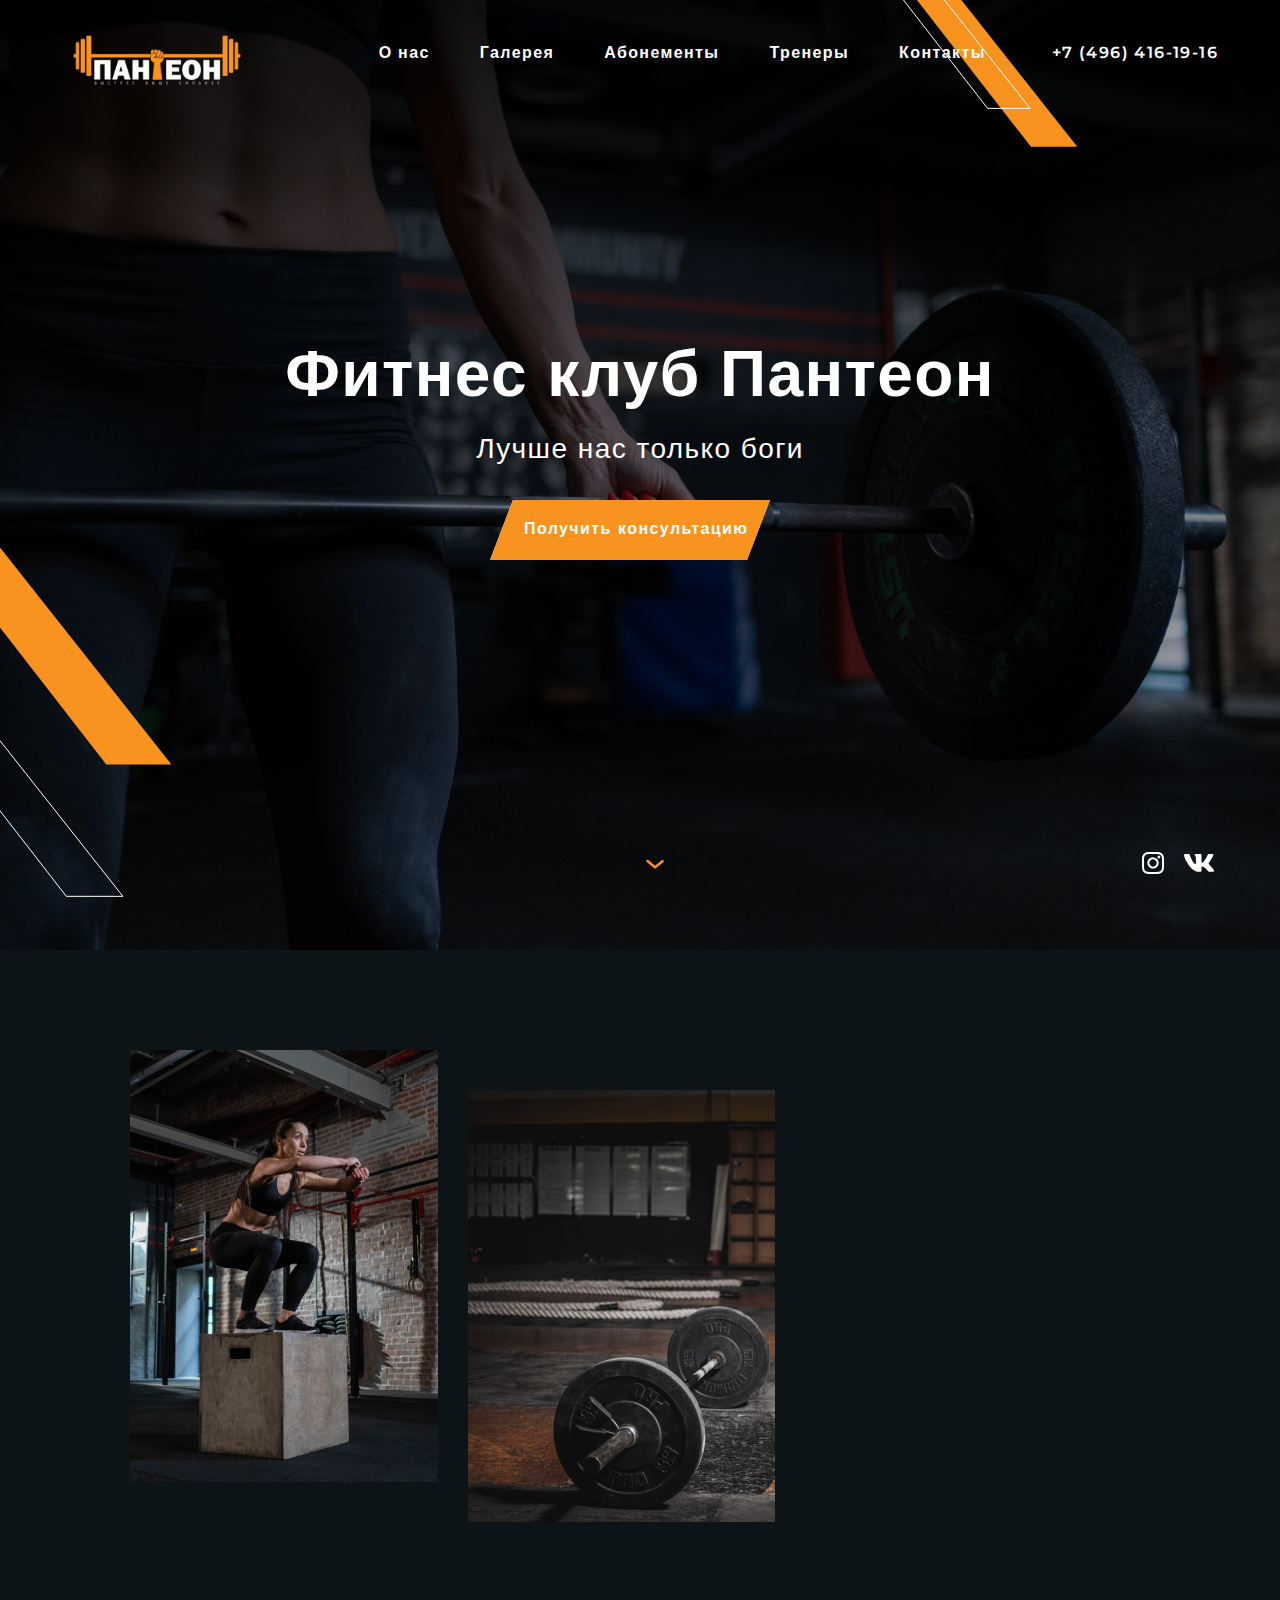
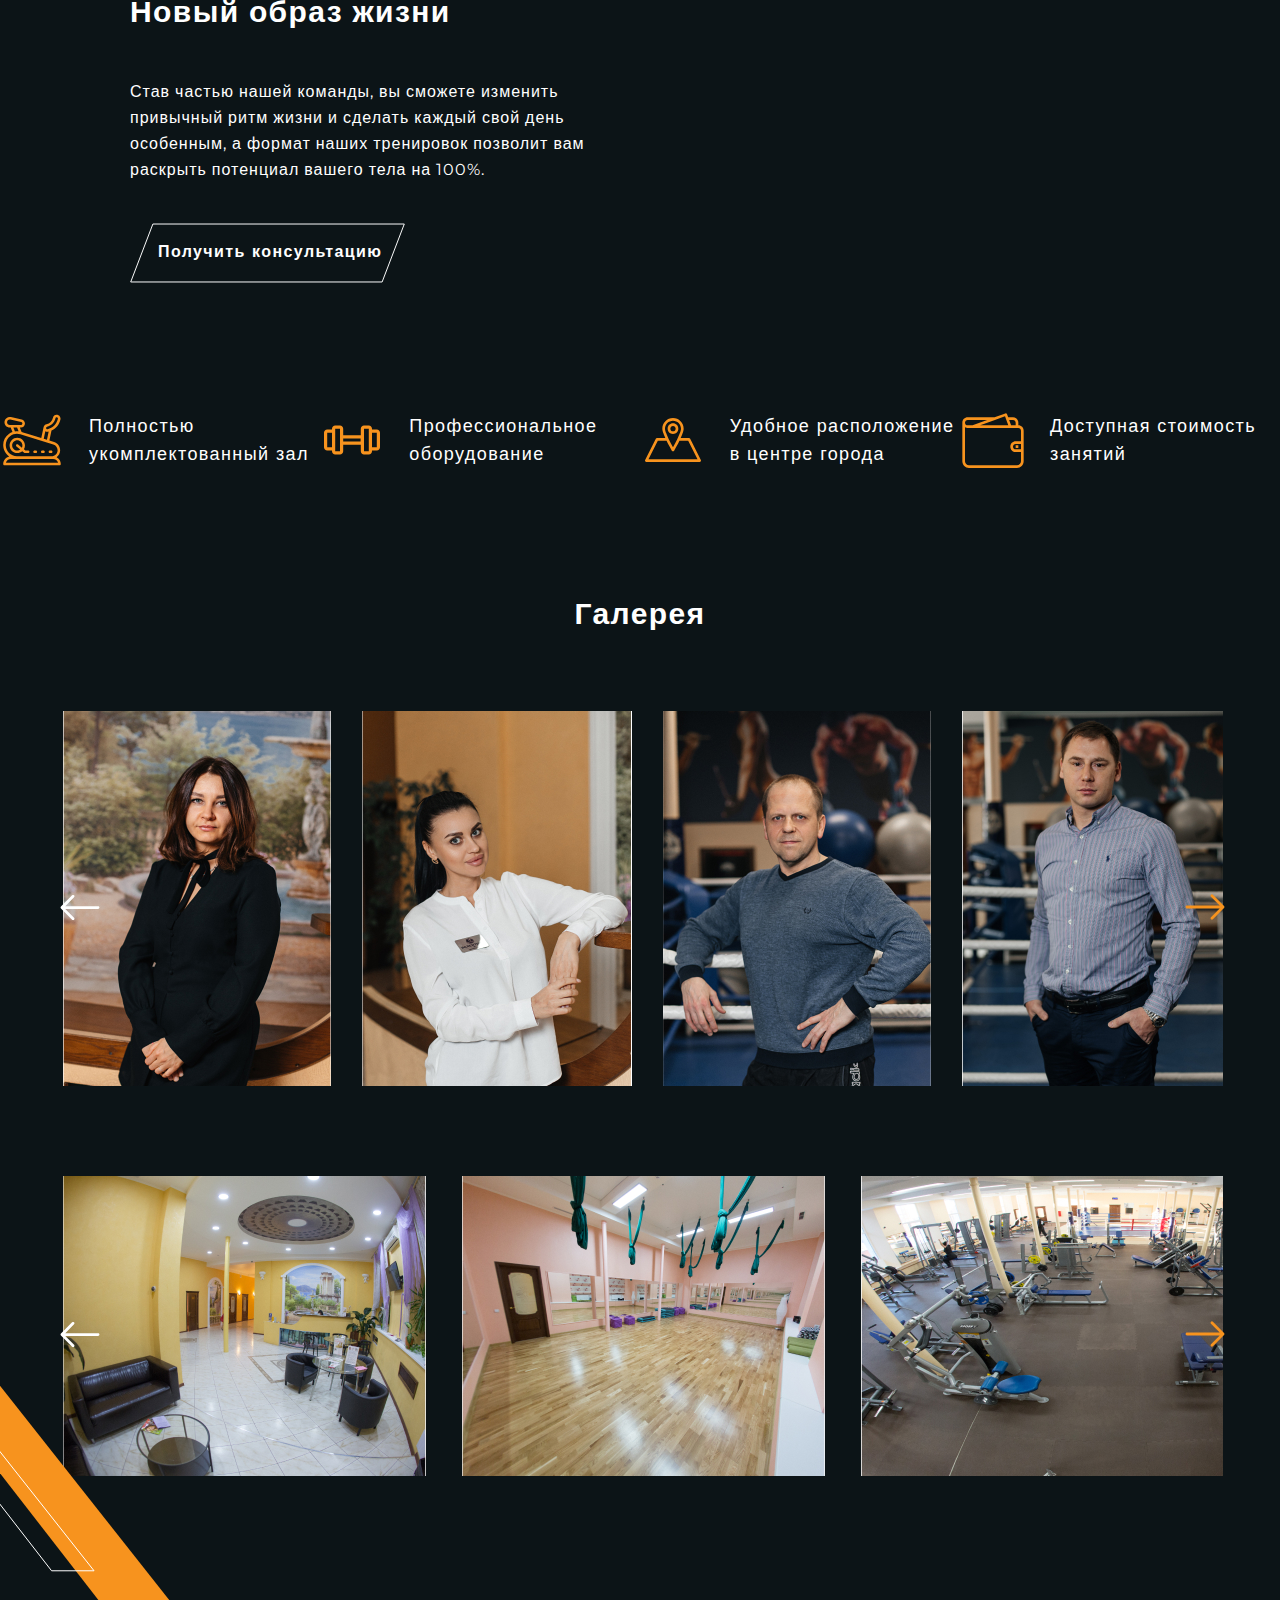
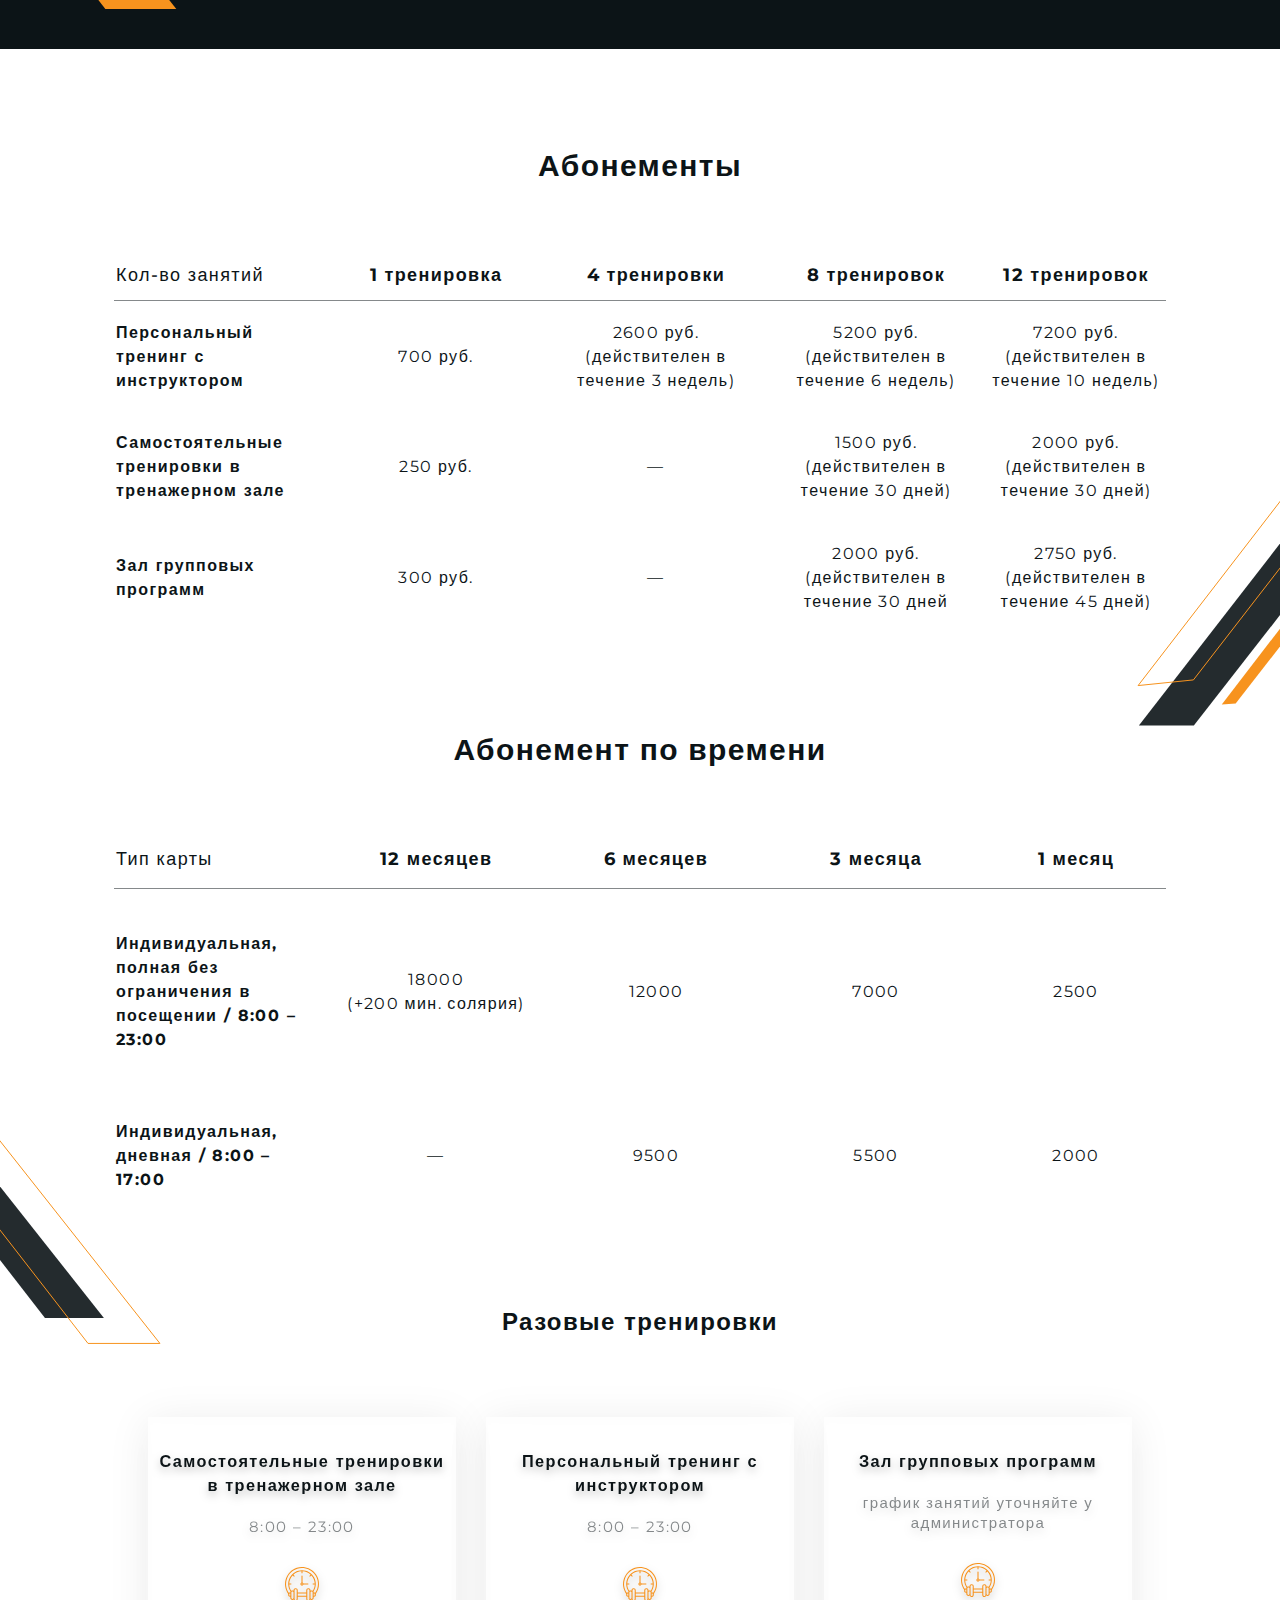
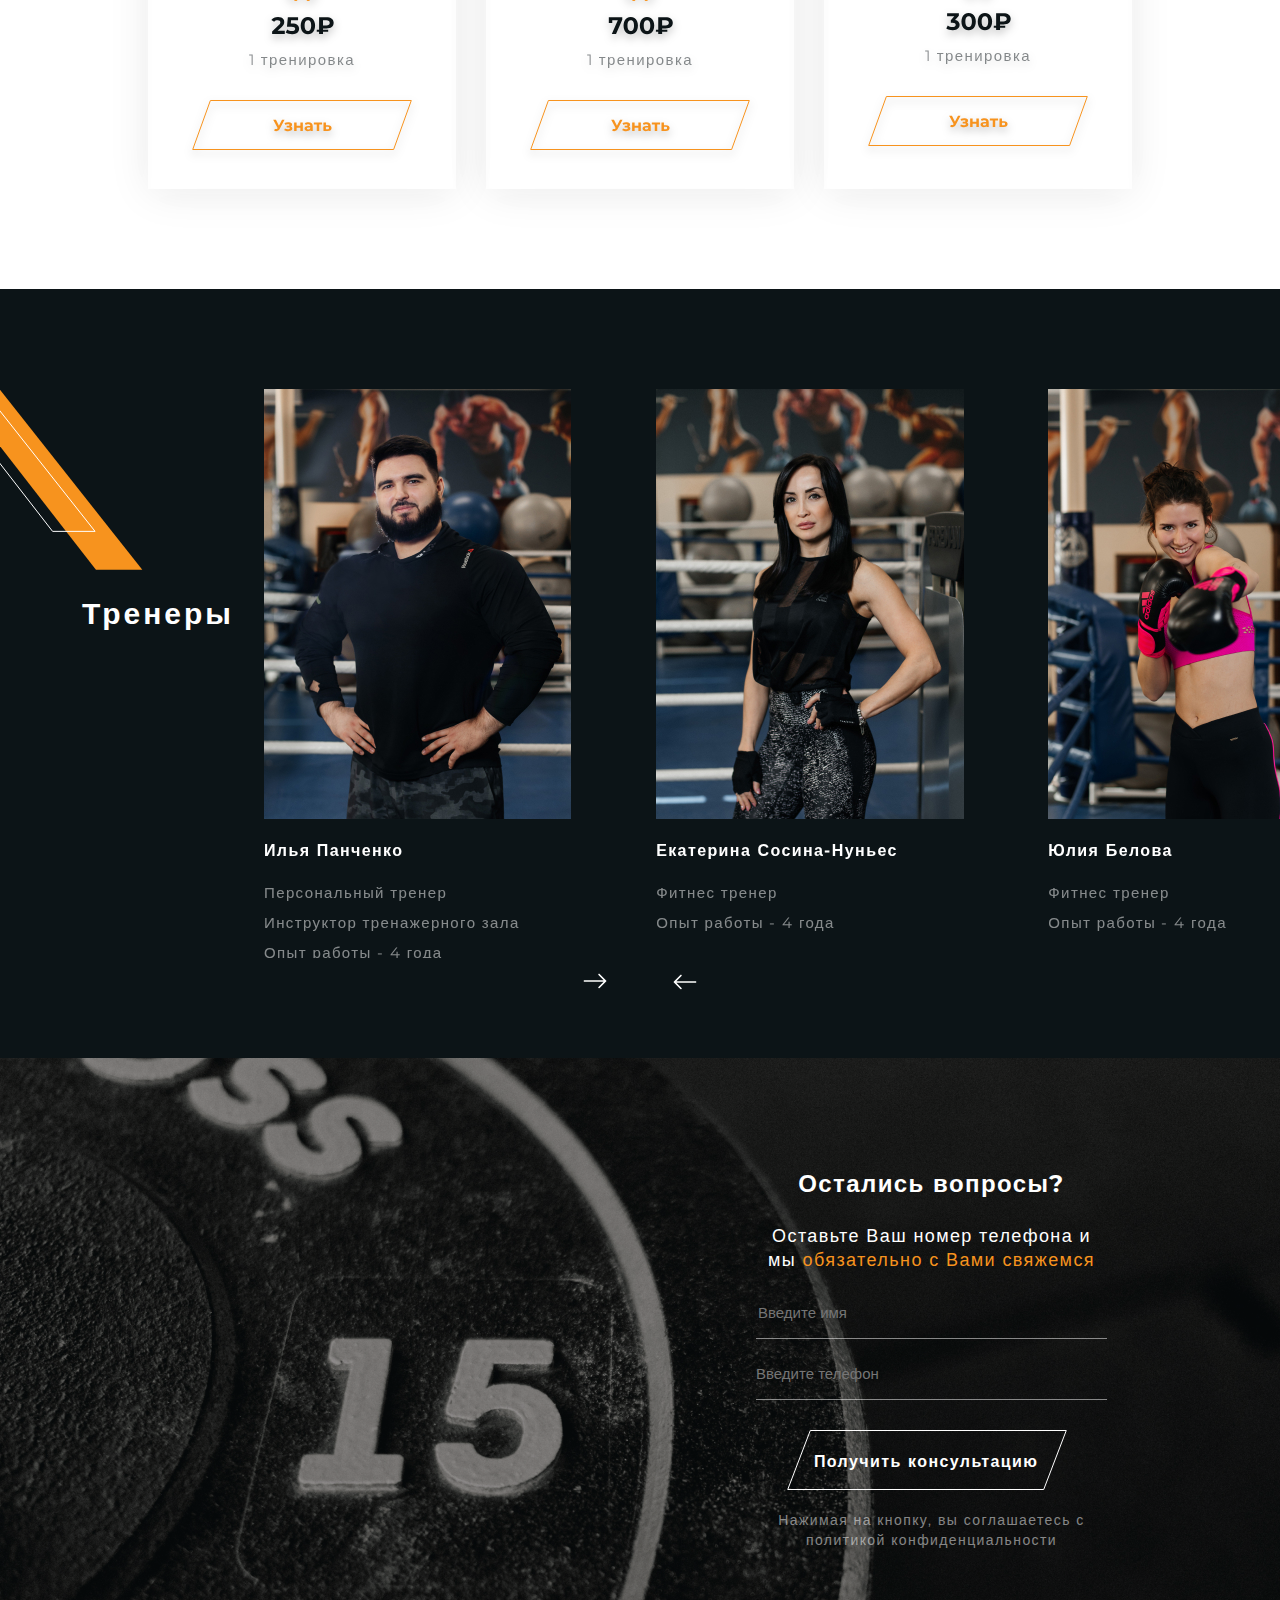
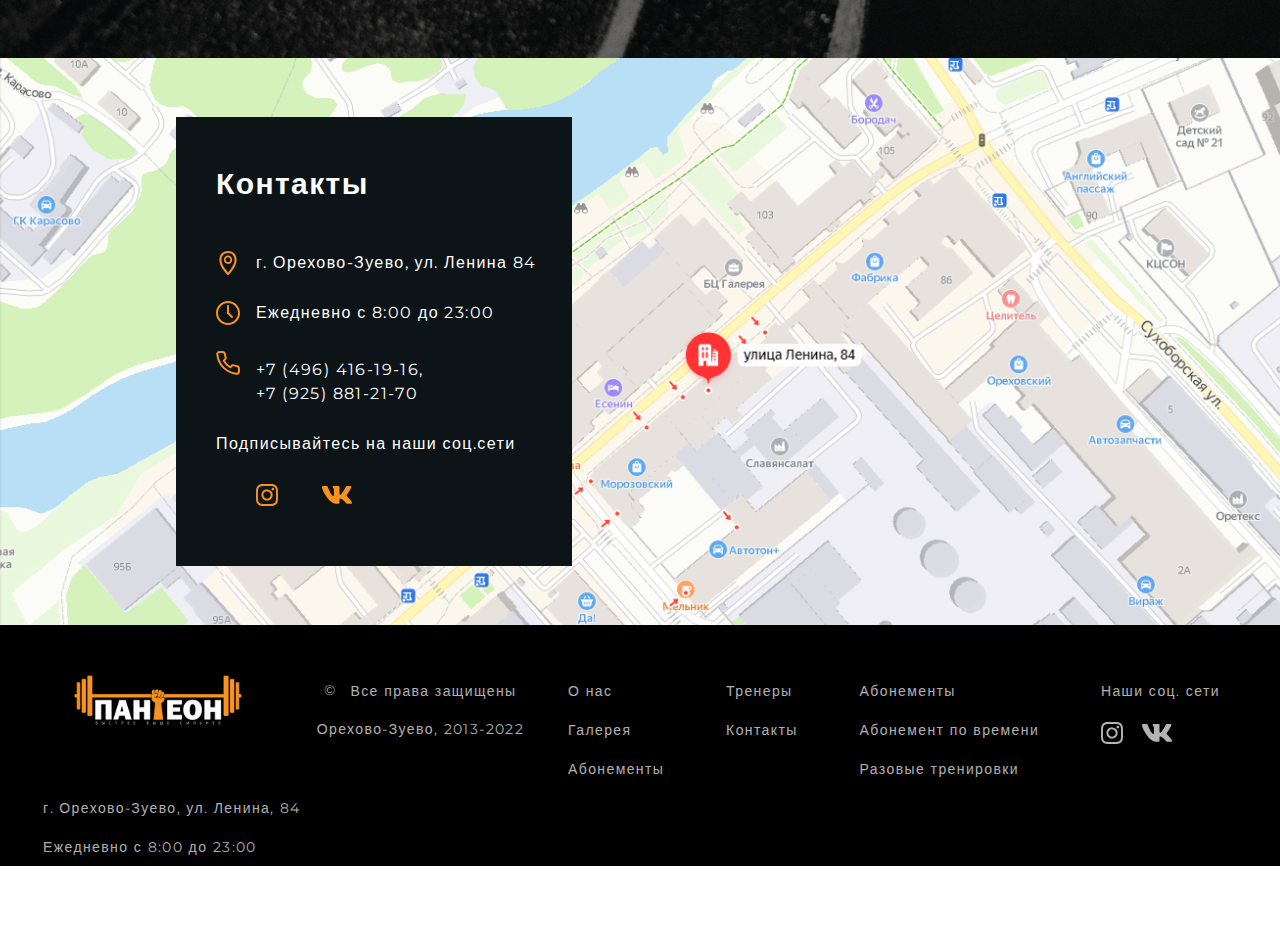
==== commit 4c06ad31: "Добавлены slick слайдеры 26.09.2023" ====
--- a/index.html
+++ b/index.html
@@ -75,45 +75,70 @@
         </div>
     </div>
     <div class="privilege">
-        <a href="#" class="privilege__item">
-            <img class="privilege-logo" src="./images/svg/bike.svg" alt="Bike">
-            <p class="privilege__text">Полностью укомплектованный зал</p>
+        <a href="#">
+            <div class="privilege__item">
+                <img class="privilege-logo" src="./images/svg/bike.svg" alt="Bike">
+                <p class="privilege__text">Полностью укомплектованный зал</p>
+            </div>
         </a>
-        <a href="#" class="privilege__item">
-            <img class="privilege-logo" src="./images/svg/barbell.svg" alt="Barbell">
-            <p class="privilege__text">Профессиональное оборудование</p>
+        <a href="#">
+            <div class="privilege__item">
+                <img class="privilege-logo" src="./images/svg/barbell.svg" alt="Barbell">
+                <p class="privilege__text">Профессиональное оборудование</p>
+            </div>
         </a>
-        <a href="#" class="privilege__item">
-            <img class="privilege-logo" src="./images/svg/location.svg" alt="Location">
-            <p class="privilege__text">Удобное расположение в центре города</p>
+        <a href="#">
+            <div class="privilege__item">
+                <img class="privilege-logo" src="./images/svg/location.svg" alt="Location">
+                <p class="privilege__text">Удобное расположение в центре города</p>
+            </div>
         </a>
-        <a href="#" class="privilege__item">
-            <img class="privilege-logo" src="./images/svg/wallet.svg" alt="Wallet">
-            <p class="privilege__text">Доступная стоимость занятий</p>
+        <a href="#">
+            <div class="privilege__item">
+                <img class="privilege-logo" src="./images/svg/wallet.svg" alt="Wallet">
+                <p class="privilege__text">Доступная стоимость занятий</p>
+            </div>
         </a>
     </div>
     <div class="gallery" id="gallery">
         <h2 class="gallery__title">Галерея</h2>
         <div class="slider-1">
             <div class="slider-1__items">
-                <img src="./images/jpg/gallery_1.jpg" alt="G-1">
-                <img src="./images/jpg/gallery_2.jpg" alt="G-2">
-                <img src="./images/jpg/gallery_3.jpg" alt="G-3">
-                <img src="./images/jpg/gallery_4.jpg" alt="G-4">
-            </div>
-            <div class="slider-1_rect"></div>
-            <img class="arr-left" src="./images/svg/gal_arrow_left.svg" alt="Arr-left">
-            <img class="arr-right" src="./images/svg/gal_arrow_right.svg" alt="Arr-right">
+                <div class="slider__item">
+                    <img src="./images/jpg/gallery_1.jpg" alt="G-1">
+                </div>
+                <div class="slider__item">
+                    <img src="./images/jpg/gallery_2.jpg" alt="G-2">
+                </div>
+                <div class="slider__item">
+                    <img src="./images/jpg/gallery_3.jpg" alt="G-3">
+                </div>
+                <div class="slider__item">
+                    <img src="./images/jpg/gallery_4.jpg" alt="G-4">
+                </div>
+                <div class="slider__item">
+                    <img src="./images/jpg/gallery_1.jpg" alt="G-1">
+                </div>
+                <div class="slider__item">
+                    <img src="./images/jpg/gallery_2.jpg" alt="G-2">
+                </div>
+                <div class="slider__item">
+                    <img src="./images/jpg/gallery_3.jpg" alt="G-3">
+                </div>
+                <div class="slider__item">
+                    <img src="./images/jpg/gallery_4.jpg" alt="G-4">
+                </div>                
+            </div>
         </div>
         <div class="slider-2">
             <div class="slider-2__items">
                 <img src="./images/jpg/gallery_5.jpg" alt="G-5">
                 <img src="./images/jpg/gallery_6.jpg" alt="G-6">
                 <img src="./images/jpg/gallery_7.jpg" alt="G-7">
-            </div>
-            <div class="slider-1_rect"></div>
-            <img class="arr-left" src="./images/svg/gal_arrow_left.svg" alt="Arr-left">
-            <img class="arr-right" src="./images/svg/gal_arrow_right.svg" alt="Arr-right">
+                <img src="./images/jpg/gallery_5.jpg" alt="G-5">
+                <img src="./images/jpg/gallery_6.jpg" alt="G-6">
+                <img src="./images/jpg/gallery_7.jpg" alt="G-7">
+            </div>
         </div>
         <img class="gal_transp" src="./images/svg/gal_transp.svg" alt="Gal_transp">
         <img class="gal_solid" src="./images/svg/gal_solid.svg" alt="Gal_transp">
@@ -268,21 +293,37 @@
                     <h5 class="coach_name">Юлия Белова</h5>
                     <p class="coach_post-1">Фитнес тренер</p>
                     <p class="coach_post">Опыт работы - 4 года</p>
-                </div>
-                <div class="coach-item">
-                    <div class="coach_photo">
-                        <img src="./images/jpg/coach_5.jpg" alt="Coach_4">
-                    </div>
-                    <h5 class="coach_name">Михаил А</h5>
-                    <p class="coach_post-1">Фитнес тр</p>
-                    <p class="coach_post">Опыт рабо</p>
-                </div>
-            </div>
-    </div>
-    <div class="coach-arrows">
+                </div>                
+                <div class="coach-item">
+                    <div class="coach_photo">
+                        <img src="./images/jpg/coach_1.jpg" alt="Coach_1">
+                    </div>
+                    <h5 class="coach_name">Илья Панченко</h5>
+                    <p class="coach_post-1">Персональный тренер<br> Инструктор тренажерного зала</p>
+                    <p class="coach_post">Опыт работы - 4 года</p>
+                </div>
+                <div class="coach-item">
+                    <div class="coach_photo">
+                        <img src="./images/jpg/coach_2.jpg" alt="Coach_2">
+                    </div>
+                    <h5 class="coach_name">Екатерина Сосина-Нуньес</h5>
+                    <p class="coach_post-1">Фитнес тренер</p>
+                    <p class="coach_post">Опыт работы - 4 года</p>
+                </div>
+                <div class="coach-item">
+                    <div class="coach_photo">
+                        <img src="./images/jpg/coach_3.jpg" alt="Coach_3">
+                    </div>
+                    <h5 class="coach_name">Юлия Белова</h5>
+                    <p class="coach_post-1">Фитнес тренер</p>
+                    <p class="coach_post">Опыт работы - 4 года</p>
+                </div>                
+            </div>
+    </div>
+    <!-- <div class="coach-arrows">
         <img class="coach__arr-left" src="./images/svg/coach_arrow-left.svg" alt="Arr-left">
         <img class="coach__arr-right" src="./images/svg/coach_arrow-right.svg" alt="Arr-left">
-    </div>
+    </div> -->
     <img src="./images/svg/coach_elem.svg" alt="Coach-elements" class="coach-elements">
     <div class="questions">
         <div class="questions__item">
@@ -380,5 +421,6 @@
 </footer>
 <script src="./js/jquery-3.6.4.min.js"></script>
 <script src="./js/main.js"></script>
+<script src="./js/slick.min.js"></script>
 </body>
 </html>--- a/css/main.css
+++ b/css/main.css
@@ -64,6 +64,7 @@
 
 a {
     text-decoration: none;
+    color: #ffffff;
 }
 
 .none {
@@ -79,7 +80,7 @@
     overflow: hidden;
 }
 
-.intro__header {
+.intro__header {    
     display: flex;
     justify-content: space-between;
     align-items: center;
@@ -94,7 +95,7 @@
     line-height: 20px;
     font-size: 1.6em;
     z-index: 10;
-    padding-left: 147px;
+    padding-left: 64px;
 }
 
 .intro__menu a {
@@ -184,7 +185,7 @@
 
 .header__social-nets {
     position: absolute;
-    right: 0;
+    right: 50px;
 }
 
 .header__social-nets a {
@@ -299,11 +300,7 @@
     align-items: center;
 }
 
-.privilege a {
-    color: #ffffff;
-}
-
-.privilege a :hover {
+.privilege a:hover {
     border-bottom: 2px solid #F7931E;
     transition: .1s linear;
 }
@@ -311,23 +308,21 @@
 .privilege__item {
     display: flex;
     align-items: center;
-}
-
-.privilege__item p {
-    font-weight: 500;
-    font-size: 1.8em;
-    line-height: 28px;
-    letter-spacing: 1.2px;
-
-    max-width: 230px;
+    /* align-items: center; */
+    /* width: 318px; */
 }
 
 .privilege__item img {
     padding: 25px 25px 25px 0;
 }
 
-.privilege__item:last-child {
-    max-width: 280px;
+.privilege__text {
+    max-width: 230px;    
+    font-family: Montserrat, sans-serif;
+    font-size: 18px;
+    font-style: normal;
+    font-weight: 500;
+    line-height: 28px; /* 155.556% */    
 }
 
 .gallery {
@@ -344,60 +339,79 @@
 }
 
 .slider-1 {
-    position: relative;
+    padding-left: 60px;
+    padding-right: 55px;
 }
 
 .slider-1__items {
+    position: relative;   
+}
+
+.slick-track {
+    display: flex;
+    gap: 31px;
+}
+
+.slick-list {    
+    width: 1160px;
     margin: 0 auto;
-    max-width: 1160px;
-    display: flex;
-    flex-wrap: nowrap;
-    justify-content: space-between;
-}
-
-.slider-1__items img {
-    margin-right: 30px;
-}
-
-.slider-1__items img:last-child {
-    margin-right: 0;
-}
-
-.slider-1_rect {
-    position: relative;
-    content: "";
-    display: block;
-    width: 70%;
-    height: 4px;
-    background-color: #ffffff;
-    margin: 30px auto 60px;
-}
-
-.slider-1_rect:after {
-    position: absolute;
-    content: '';
-    display: block;
-    width: 200px;
-    height: 10px;
-    left: 52px;
-    top: -3px;
+    overflow-x: auto;
+    overflow-y: hidden;    
+}
+
+.slick-arrow {
+    position: absolute;
+    top: 50%;
+    z-index: 10;
+    font-size: 0;
+    width: 40px;
+    height: 40px;
+    border: 0;
+    margin-top: -20px;
+}
+
+.slick-arrow.slick-prev {
+    left: 0;
+    background: url(./../images/svg/gal_arrow_left.svg) 0 0 / 100% no-repeat;
+    
+}
+
+.slick-arrow.slick-next {
+    right: 0;
+    background: url(./../images/svg/gal_arrow_right.svg) 0 0 / 100% no-repeat;
+    
+}
+
+.slider-1__items img {    
+    margin-bottom: 30px;
+}
+
+.slick-list::-webkit-scrollbar {
+    height: 10px; 
+    background: #ffffff;
+    border-bottom: 4px solid #0C1417;       
+    border-top: 4px solid #0C1417;    
+}
+
+.slick-list::-webkit-scrollbar-thumb {     
+    height: 10px; 
     background-color: #F7931E;
 }
 
 .slider-2 {
-    position: relative;
+    padding: 60px 55px 103px 60px;
+}
+
+.slider-2 .slick-track {
+    gap: 36px;
 }
 
 .slider-2__items {
-    margin: 0 auto;
-    width: 1160px;
-    display: flex;
-    flex-wrap: nowrap;
-    justify-content: space-between;
+    position: relative;   
 }
 
 .slider-2__items img {
-    margin-right: 30px;
+    margin-bottom: 30px;
 }
 
 .slider-2__items img:last-child {
@@ -642,6 +656,7 @@
     display: flex;
     justify-content: space-between;
     align-items: center;
+    padding-bottom: 100px;    
 }
 
 .coaches__title {
@@ -658,6 +673,31 @@
     flex-wrap: nowrap;
 }
 
+.coaches__items .slick-list {
+    overflow: hidden;
+}
+
+.coaches__items .slick-arrow {
+    position: absolute;
+    top: 36.1%;
+    z-index: 10;
+    font-size: 0;
+    width: 26px;
+    height: 26px;
+    border: 0;
+    margin-top: -20px;
+}
+
+.coaches__items .slick-arrow.slick-prev {
+    left: 672px;
+    background: url(./../images/svg/coach_arrow-left.svg) 0 0 / 100% no-repeat;    
+}
+
+.coaches__items .slick-arrow.slick-next {
+    right: 672px;
+    background: url(./../images/svg/coach_arrow-right.svg) 0 0 / 100% no-repeat;    
+}
+
 .coach-item {
     margin-left: 30px;
 }
@@ -684,12 +724,12 @@
     color: rgba(255, 255, 255, 0.5);
 }
 
-.coach-arrows {
+/* .coach-arrows {
     text-align: center;
     padding-top: 30px;
     padding-bottom: 102px;
     background: #0C1417;
-}
+} */
 
 .coach__arr-left {
     margin-right: 20px;
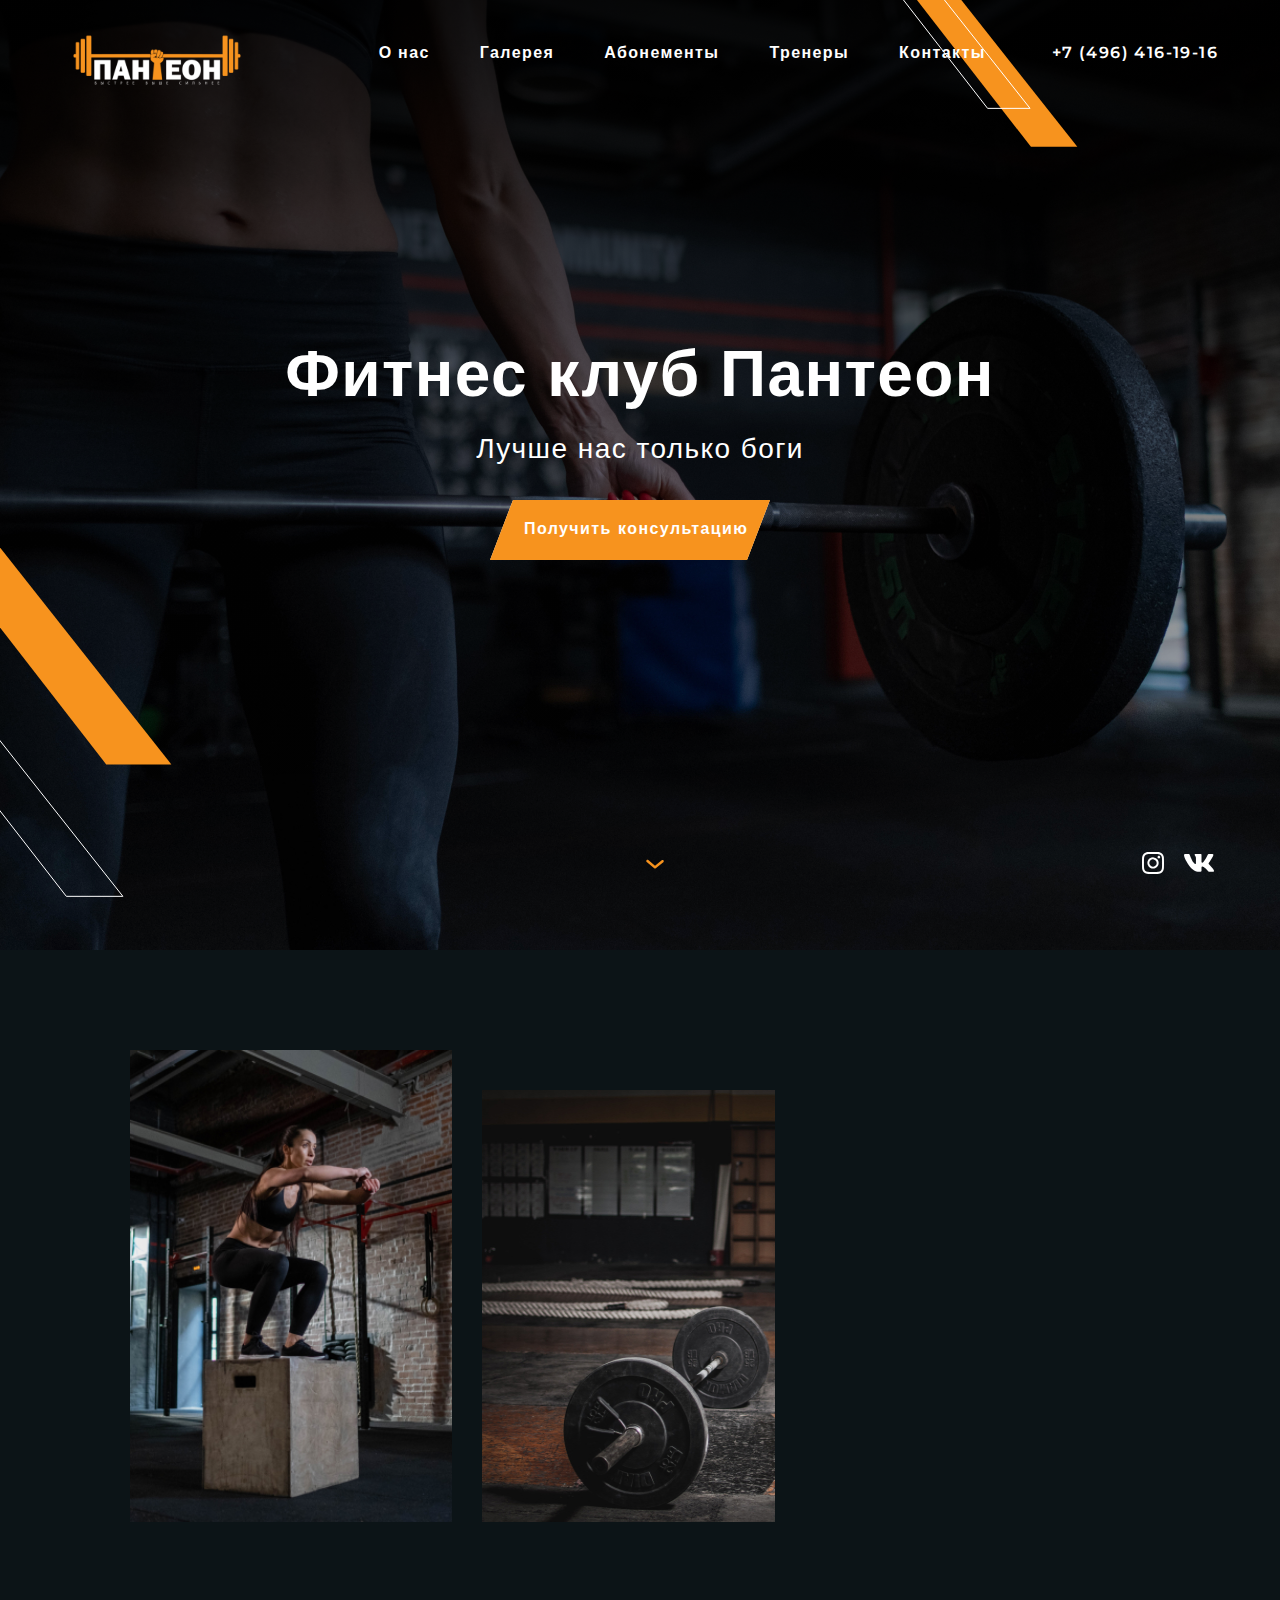
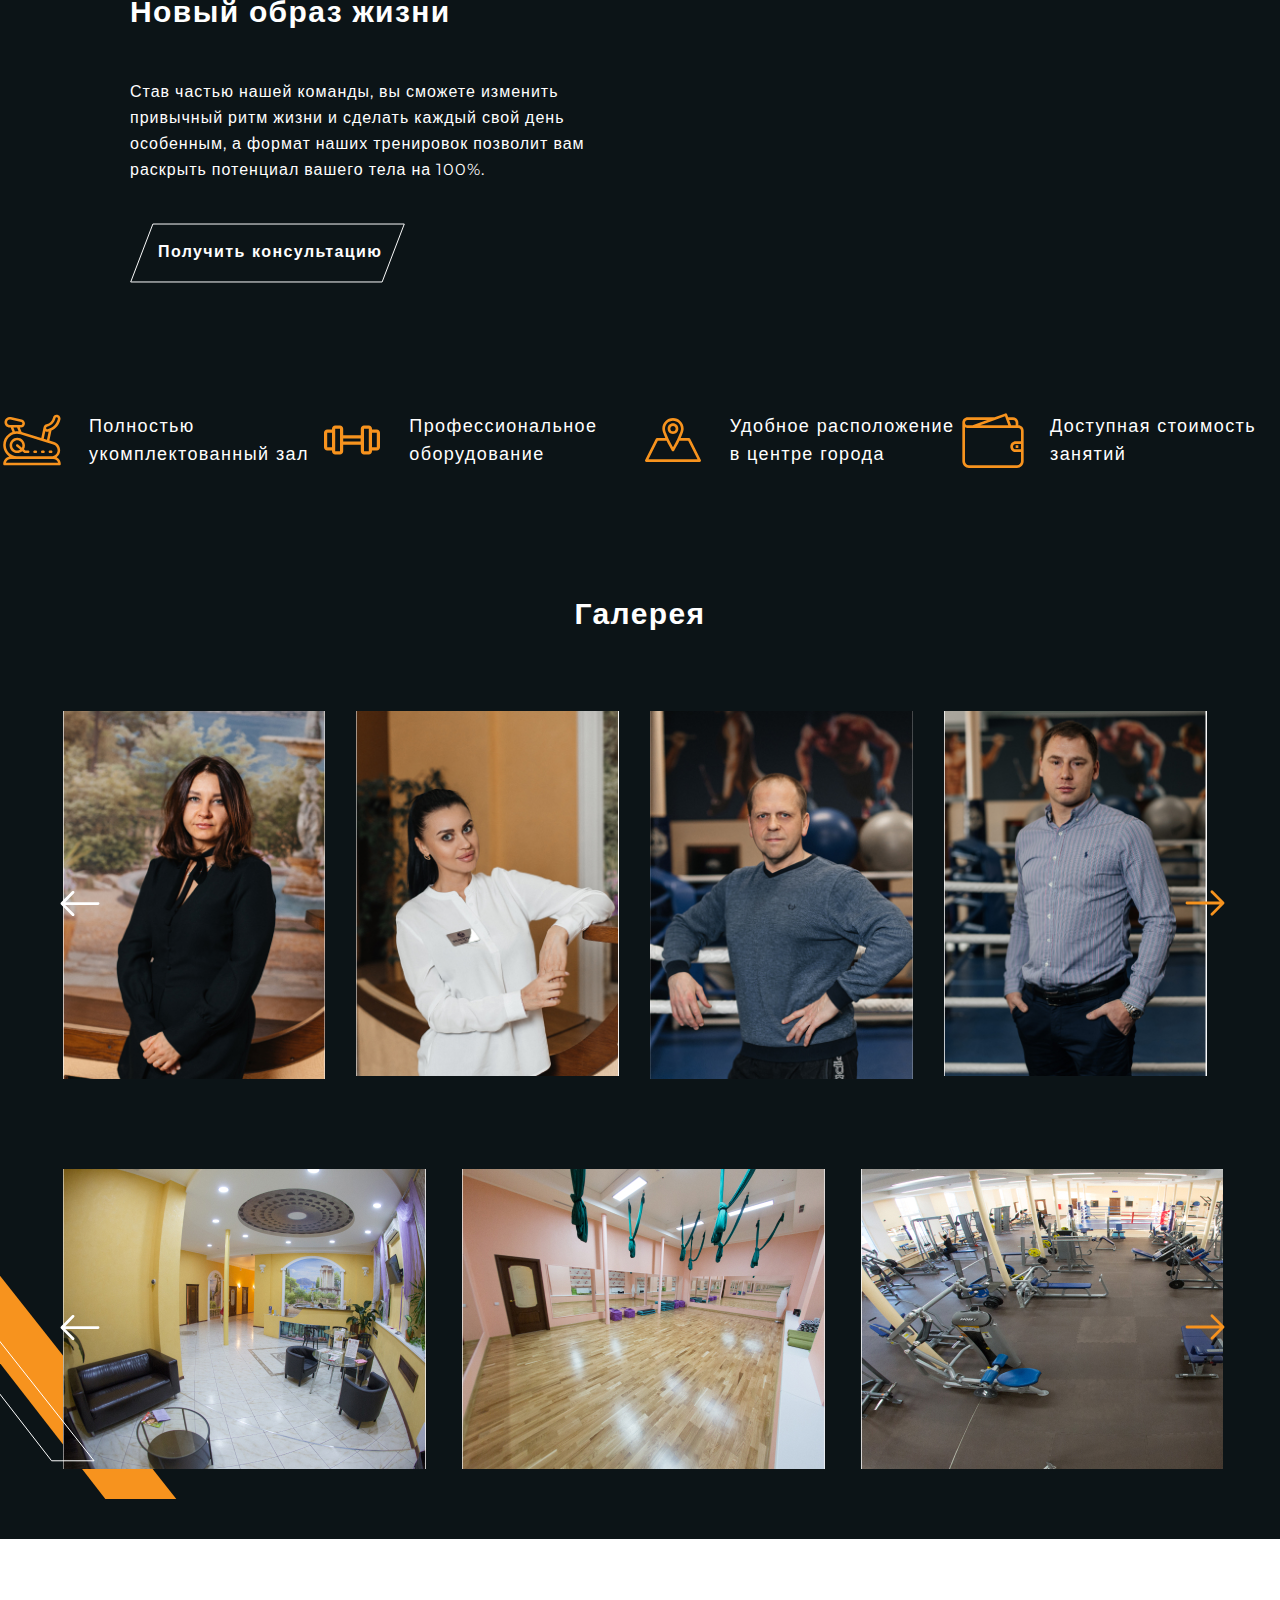
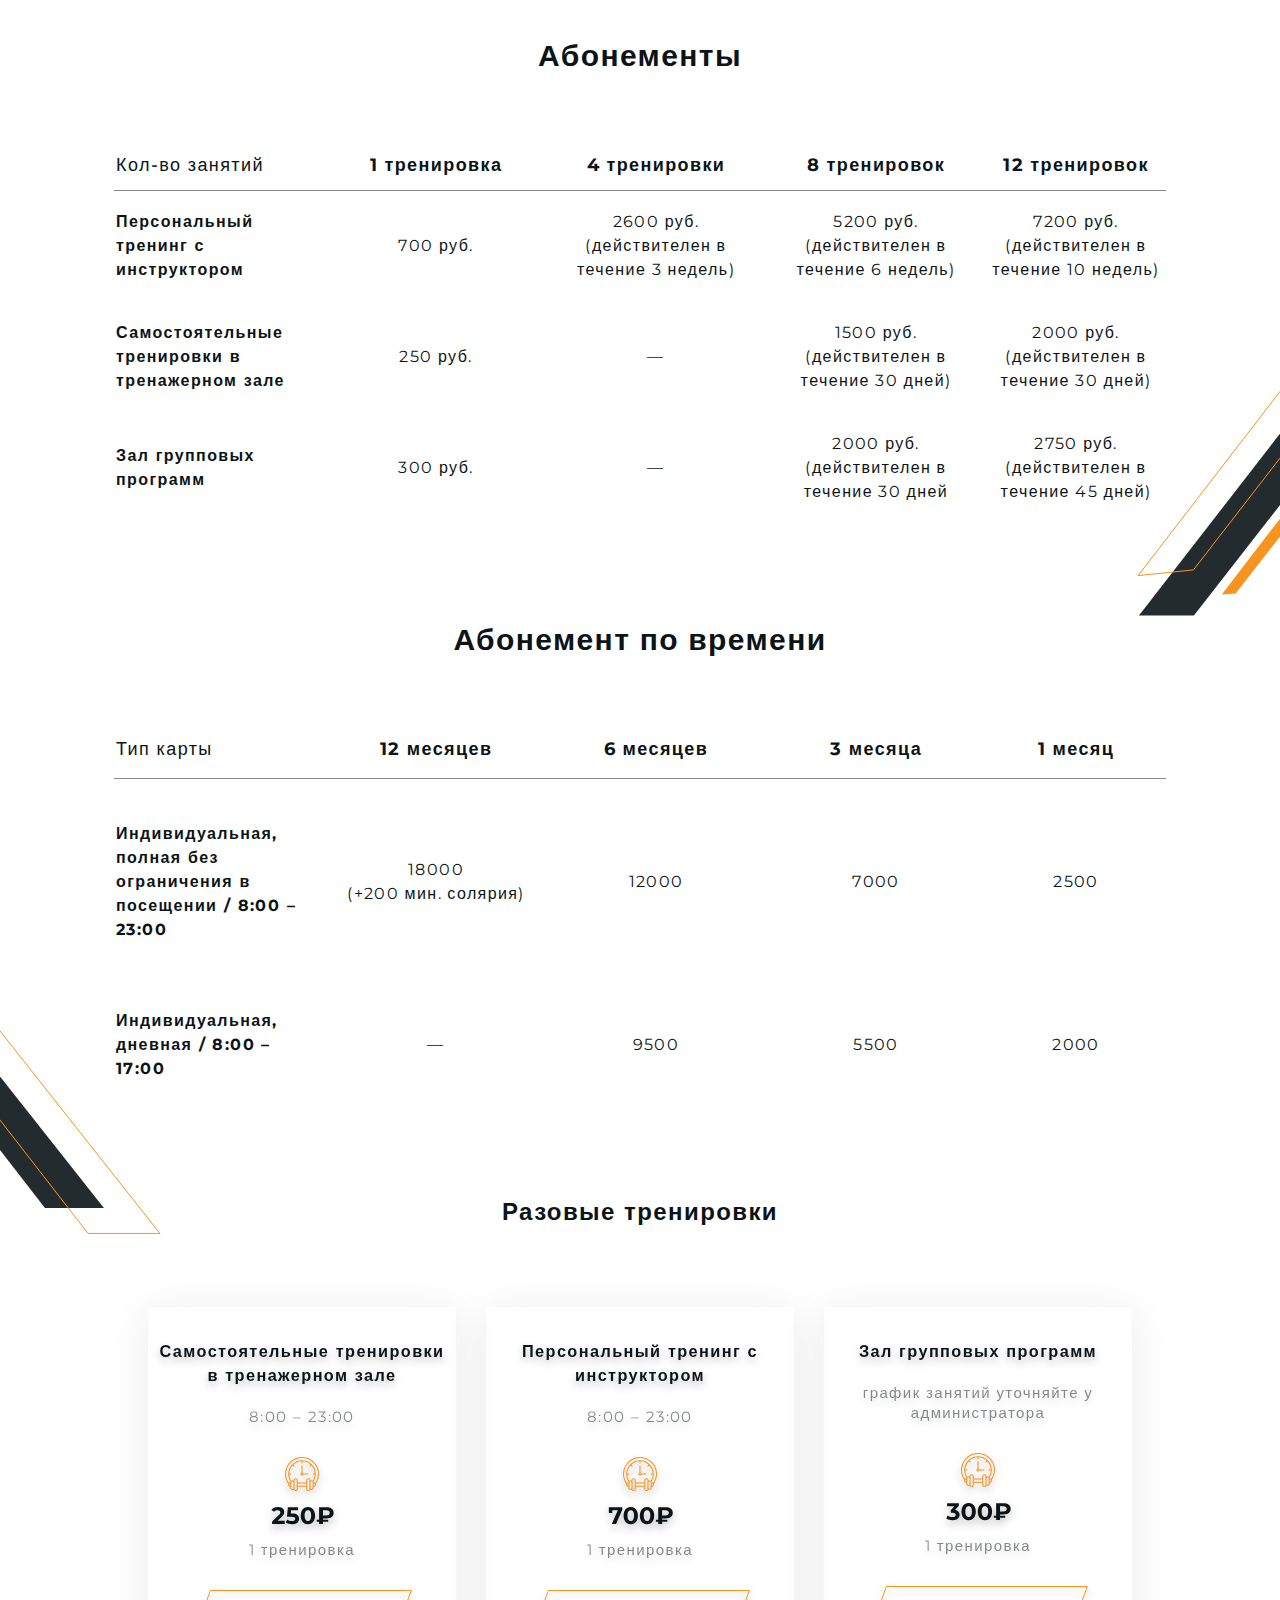
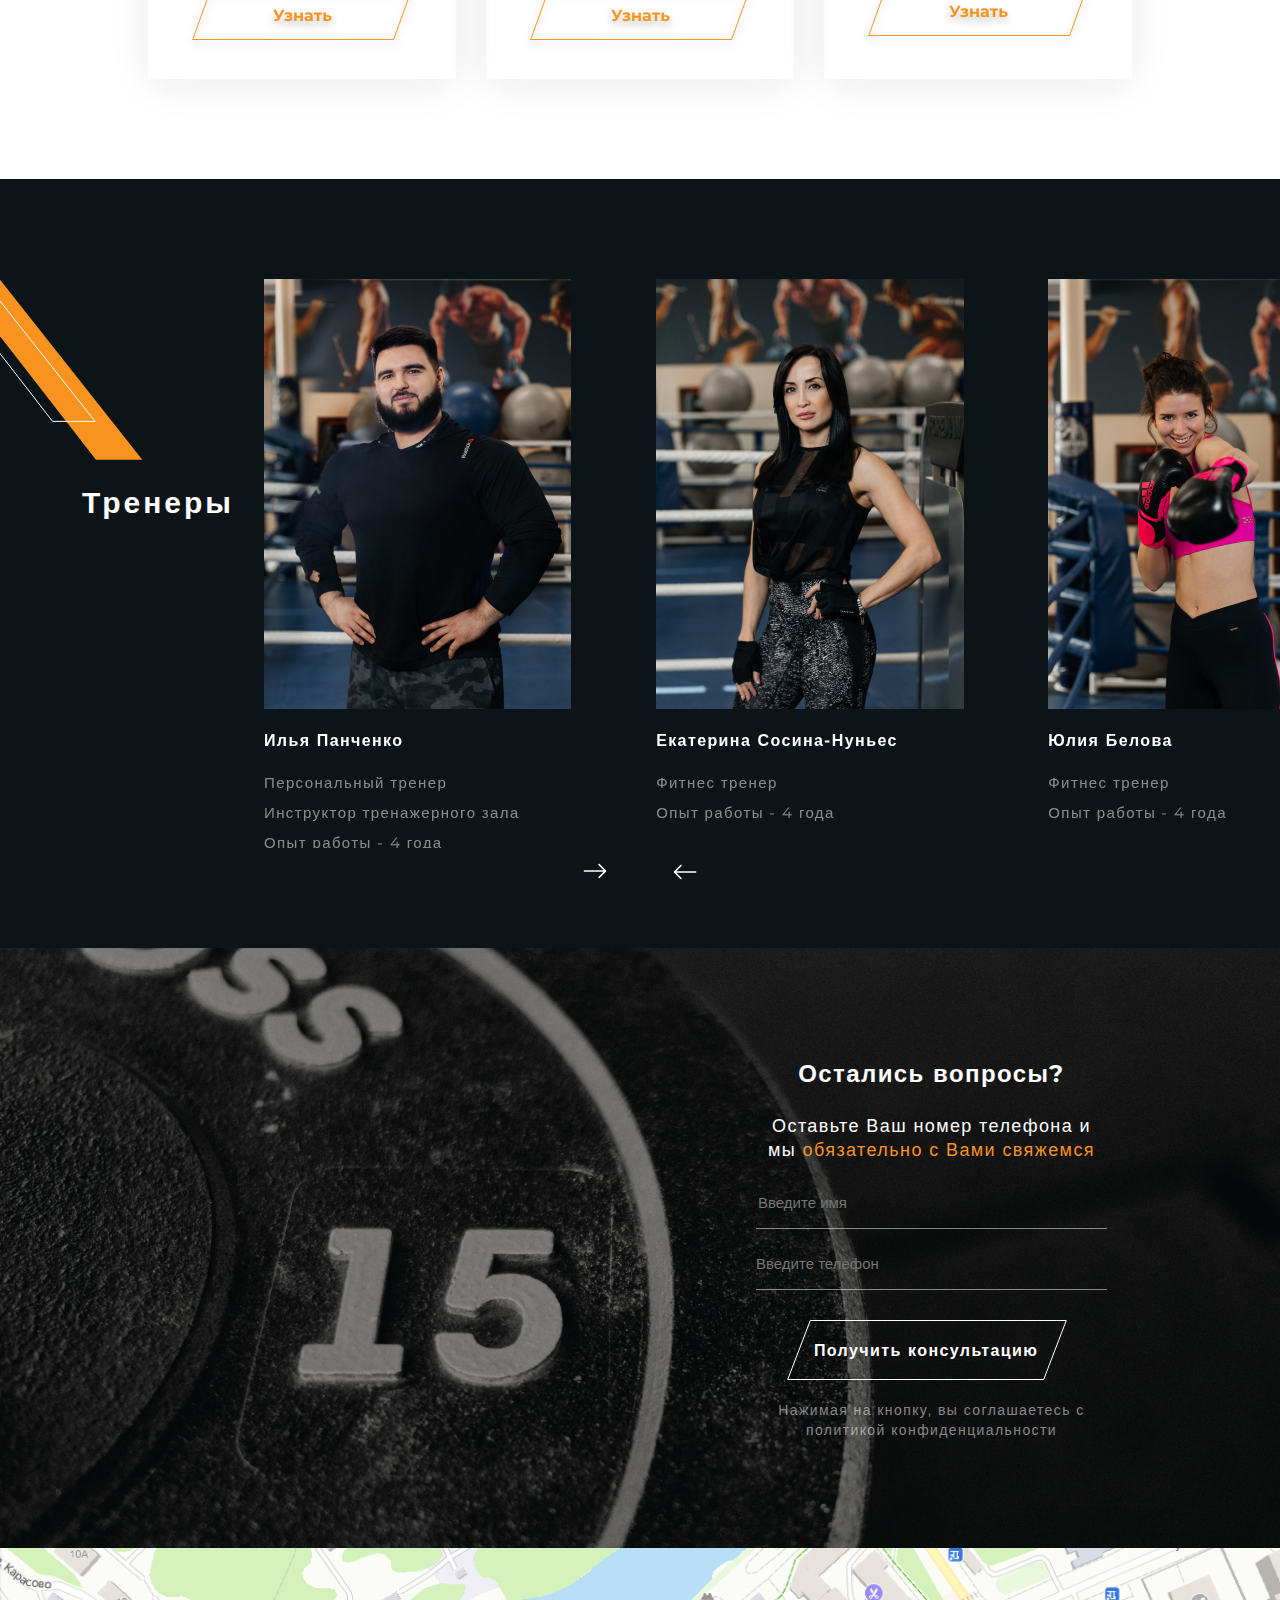
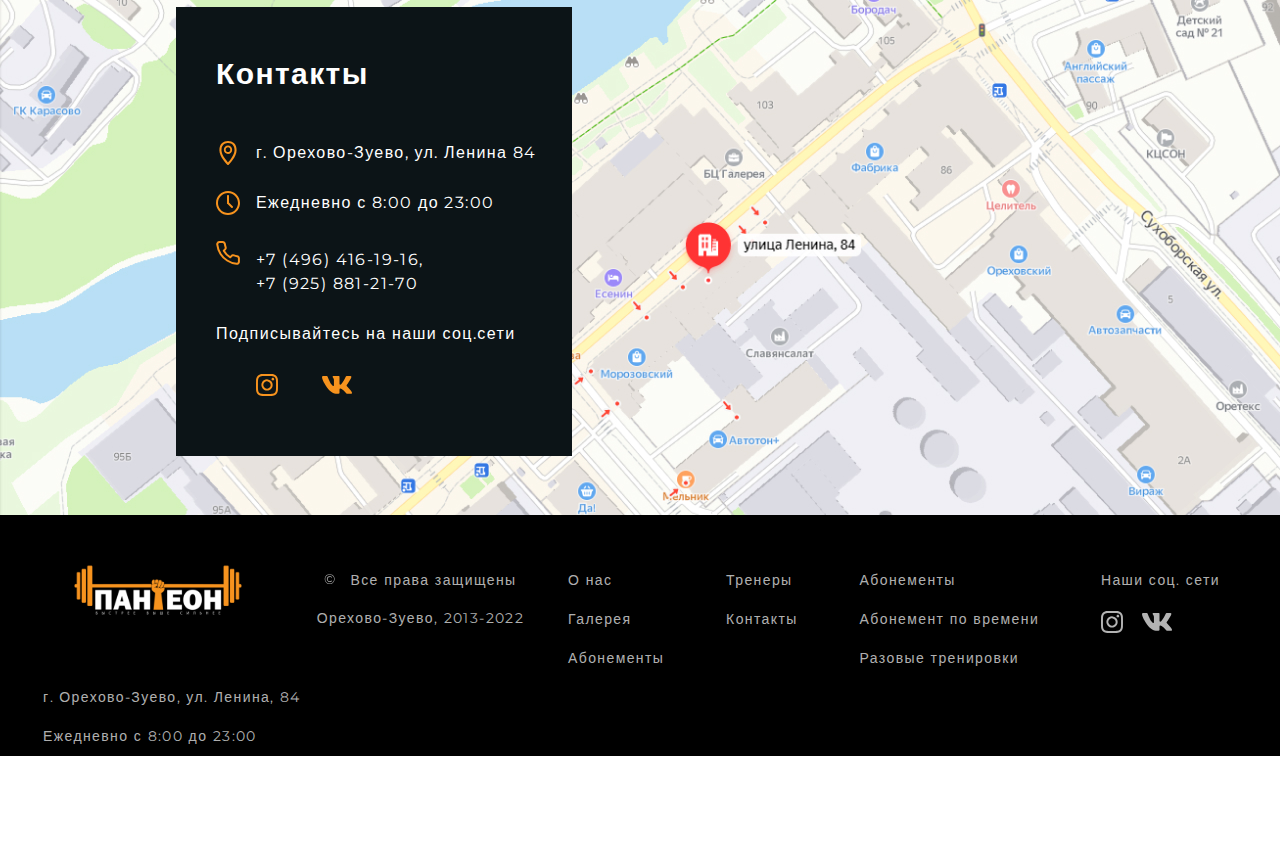
==== commit 7e4728f3: "Добавлен брейкпоинт 768px" ====
--- a/index.html
+++ b/index.html
@@ -1,10 +1,10 @@
 <!doctype html>
 <html lang="ru">
 <head>
-    <meta charset="UTF-8">
-    <meta name="viewport" content="width=device-width,initial-scale=1.0">
+    <meta charset="UTF-8">    
     <meta http-equiv="X-UA-Compatible" content="ie=edge">
-    <title>Panteon</title>
+    <meta name="viewport" content="width=device-width,initial-scale=1">
+    <title>Panteon</title>    
     <link rel="stylesheet" href="./css/main.css">
     <link rel="stylesheet" href="./css/reset.css">
     <link rel="stylesheet" href="./css/media.css">
@@ -319,11 +319,7 @@
                     <p class="coach_post">Опыт работы - 4 года</p>
                 </div>                
             </div>
-    </div>
-    <!-- <div class="coach-arrows">
-        <img class="coach__arr-left" src="./images/svg/coach_arrow-left.svg" alt="Arr-left">
-        <img class="coach__arr-right" src="./images/svg/coach_arrow-right.svg" alt="Arr-left">
-    </div> -->
+    </div>    
     <img src="./images/svg/coach_elem.svg" alt="Coach-elements" class="coach-elements">
     <div class="questions">
         <div class="questions__item">
--- a/css/main.css
+++ b/css/main.css
@@ -242,11 +242,6 @@
     display: flex;
 }
 
-.lady {
-    width: 308px;
-    height: 432px;
-}
-
 .barbell {
     padding: 40px 76px 0 30px;
 }
@@ -295,7 +290,7 @@
     margin: 0 auto;
     max-width: 1320px;
     display: flex;
-    flex-wrap: wrap;
+    flex-wrap: wrap;    
     justify-content: space-between;
     align-items: center;
 }
@@ -307,9 +302,7 @@
 
 .privilege__item {
     display: flex;
-    align-items: center;
-    /* align-items: center; */
-    /* width: 318px; */
+    align-items: center;    
 }
 
 .privilege__item img {
@@ -341,6 +334,7 @@
 .slider-1 {
     padding-left: 60px;
     padding-right: 55px;
+    margin-bottom: 60px;
 }
 
 .slider-1__items {
@@ -353,7 +347,7 @@
 }
 
 .slick-list {    
-    width: 1160px;
+    max-width: 1160px;
     margin: 0 auto;
     overflow-x: auto;
     overflow-y: hidden;    
@@ -384,6 +378,9 @@
 
 .slider-1__items img {    
     margin-bottom: 30px;
+    max-width: 268px;
+    width: 100%;
+    height: auto;
 }
 
 .slick-list::-webkit-scrollbar {
@@ -398,8 +395,10 @@
     background-color: #F7931E;
 }
 
-.slider-2 {
-    padding: 60px 55px 103px 60px;
+.slider-2 {position: relative;
+    padding-left: 60px;
+    padding-right: 55px;
+    z-index: 10;
 }
 
 .slider-2 .slick-track {
@@ -416,18 +415,6 @@
 
 .slider-2__items img:last-child {
     margin-right: 0;
-}
-
-.arr-left {
-    position: absolute;
-    left: 60px;
-    top: 38%;
-}
-
-.arr-right {
-    position: absolute;
-    right: 60px;
-    top: 38%;
 }
 
 .gal_transp {
@@ -724,13 +711,6 @@
     color: rgba(255, 255, 255, 0.5);
 }
 
-/* .coach-arrows {
-    text-align: center;
-    padding-top: 30px;
-    padding-bottom: 102px;
-    background: #0C1417;
-} */
-
 .coach__arr-left {
     margin-right: 20px;
 }
@@ -993,9 +973,4 @@
 
 .footer__menu img {
     padding-right: 15px;
-}
-
-
-
-
-
+}--- a/css/media.css
+++ b/css/media.css
@@ -1,9 +1,4 @@
-@media screen and (max-width: 1025px) {
-    .intro {
-        background-position: -190px 50%;
-        height: 950px;
-    }
-
+@media screen and (max-width: 769px) {
     .intro__header {
         padding: 0;
         display: block;
@@ -50,9 +45,7 @@
     }
 
     .main__text {
-        margin: 0 auto;
-        display: inline-block;
-        width: 70%;
+        width: 100%;
         padding: 0 0 60px;
         text-align: center;
     }
@@ -63,21 +56,15 @@
     }
 
     .lady {
-        width: 354px;
-        height: 496px;
         margin-right: 31px;
     }
 
+    .new__pics img {
+        object-fit: cover;
+    }
+
     .new__pics {
-        justify-content: space-evenly;
-    }
-
-    .new__pics img {
-        width: 354px;
-    }
-
-    .lady {
-        margin-right: 0;
+        justify-content: space-around;
     }
 
     .barbell {
@@ -85,271 +72,57 @@
     }
 
     .privilege {
-        max-width: 1320px;
-        display: flex;
-        flex-wrap: nowrap;
-        justify-content: space-between;
-        align-items: center;
-        padding-bottom: 60px;
-    }
-
-    .privilege a {
-        display: block;
-        text-align: center;
-    }
-
-    .gallery {
-        padding: 0 15px;
-    }
-
-    .slider-1__items img {
-        width: 100%;
-        height: 100%;
-    }
-
-    .slider-1, .slider-2 {
-        overflow-x: scroll;
-        height: auto;
-    }
-
-    .slider-1::-webkit-scrollbar, .slider-2::-webkit-scrollbar {
-        width: 70%;
-        height: 10px;
-        opacity: 0;
-    }
-
-    .slider-1::-webkit-scrollbar-track, .slider-2::-webkit-scrollbar-track {
-        border-top: 4px solid #0C1417;
-        border-bottom: 4px solid #0C1417;
-        background-color: #ffffff;
-        border-radius: 1px;
-    }
-
-    .slider-1::-webkit-scrollbar-thumb, .slider-2::-webkit-scrollbar-thumb {
-        background-color: #F7931E;
-        border-radius: 1px;
-    }
-
-    .slider-1__items, .slider-2__items {
-        margin-bottom: 30px;
-    }
-
-    .slider-2 {
-        padding-top: 60px;
-        margin-bottom: 60px;
-        z-index: 15;
-    }
-
-    .slider-1_rect {
-        display: none;
-    }
-
-    .arr-left, .arr-right {
-        display: none;
-    }
-
-    .subscription {
-        padding: 0 15px;
-    }
-    .info__coaches {
-        padding: 180px 15px 0;
-    }
-    .coaches__title {
-        display: inline-block;
-        position: absolute;
-        top: 0;
-        left: 50%;
-        padding-bottom: 0;
-        margin: 90px 0 60px -80px;
-    }
-    .coach-elements {
-        position: absolute;
-        top: -40px;
-        left: 0;
-    }
-    .coaches__items {
-        /*width: 100%;*/
-        overflow-x: scroll;
-        height: auto;
-        flex-wrap: nowrap;
-        padding-bottom: 50px;
-    }
-    .coaches__items::-webkit-scrollbar {
-        width: 70%;
-        height: 10px;
-        opacity: 0;
-    }
-    .coaches__items::-webkit-scrollbar-track {
-        border-top: 4px solid #0C1417;
-        border-bottom: 4px solid #0C1417;
-        background-color: #ffffff;
-        border-radius: 1px;
-    }
-    .coaches__items::-webkit-scrollbar-thumb {
-        background-color: #F7931E;
-        border-radius: 1px;
-    }
-    .coaches__items {
-        margin-bottom: 30px;
-    }
-    .coach-item {
-        margin-bottom: 30px;
-    }
-    .coach-arrows {
-        display: none;
-    }
-    .questions__item {
-        right: 15px;
-        z-index: 1;
-        text-align: center;
-    }    
-    .social-nets a {
-        padding-left: 15px;
-    }
-    .social-nets a:first-child {
-        padding: 0;
-    }
-}
-
-@media screen and (max-width: 958px) {
-
-}
-
-@media screen and (max-width: 769px) {   
-    
-    .intro__header {
-        padding: 0;
-        display: block;
-        position: relative;
-    }
-
-    .intro__menu {
-        display: flex;
-        justify-content: space-between;
-        width: 76.82%;
-        margin: 0 auto;
-        padding: 30px 0 0;
-    }
-
-    .intro__menu a {
-        padding-right: 0;
-    }
-
-    .intro__menu a:last-child {
-        position: absolute;
-        top: 44px;
-        right: 15px;
-        margin-left: 0;
-    }
-
-    .rect-4 {
-        top: -50px;
-    }
-
-    .rect-3 {
-        top: -50px;
-    }
-
-    .title {
-        font-weight: 700;
-        font-size: 6.4em;
-        line-height: 68px;
-        padding-top: 198px;
-    }
-
-    .new {
-        flex-direction: column-reverse;
-        padding: 73px 15px 0;
-    }
-
-    .main__text {
-        width: 100%;
-        padding: 0 0 60px;
-        text-align: center;
-    }
-
-    .main__text div {
-        display: inline-block;
-        width: 280px;
-    }
-
-    .lady {
-        width: 354px;
-        height: 496px;
-        margin-right: 31px;
-    }
-
-    .new__pics img {
-        width: 354px;
-    }
-
-    .barbell {
-        padding: 0;
-    }
-
-    .privilege {
-        margin: 0 auto;
+        margin: 90px auto 0;
         max-width: 1320px;
         display: flex;
         flex-wrap: wrap;
-        justify-content: space-between;
+        justify-content: center;
         align-items: center;
-        padding: 0 87px;
+        padding: 0 80px;
     }
 
     .privilege a {
         display: block;
         text-align: center;
+    }
+
+    .privilege__item {
+        display: block;        
+    }
+
+    .privilege a:nth-child(1), .privilege a:nth-child(3) {
+        margin-right: 100px;        
     }
 
     .gallery {
         position: relative;
-        padding: 100px 15px 40px;
+        padding: 0 15px 40px;
         text-align: center;
     }
 
-    .slider-1, .slider-2 {
-        overflow-x: scroll;
-        height: auto;
-    }
-
-    .slider-1::-webkit-scrollbar, .slider-2::-webkit-scrollbar {
-        width: 70%;
-        height: 10px;
-        opacity: 0;
-    }
-
-    .slider-1::-webkit-scrollbar-track, .slider-2::-webkit-scrollbar-track {
-        border-top: 4px solid #0C1417;
-        border-bottom: 4px solid #0C1417;
-        background-color: #ffffff;
-        border-radius: 1px;
-    }
-
-    .slider-1::-webkit-scrollbar-thumb, .slider-2::-webkit-scrollbar-thumb {
-        background-color: #F7931E;
-        border-radius: 1px;
-    }
-
-    .slider-1__items, .slider-2__items {
-        margin-bottom: 30px;
-    }
-
-    .slider-2 {
-        padding-top: 60px;
-        z-index: 15;
-    }
-
-    .slider-1_rect {
-        display: none;
-    }
-
-    .arr-left, .arr-right {
-        display: none;
+    .slider-1 {
+        padding: 0;
+    }
+    
+    .slick-track {
+        gap: 10px;
+    }
+    
+    .slick-arrow {
+        width: 30px;
+        height: 30px;        
     }
 
     .subscription {
         padding: 0 15px;
+    }
+
+    .slider-2 .slick-arrow.slick-prev {
+        left: -58px;
+    }
+
+    .slider-2 .slick-arrow.slick-next {
+        right: -58px;
     }
 
     .table_title {
@@ -383,7 +156,7 @@
         padding: 0;
     }
     .training {
-        width: 780px;
+       max-width: 780px;
     }
     .tb-1-scroll, .tb-2-scroll {
         overflow-x: scroll;
@@ -414,9 +187,23 @@
     .main_group {
         display: none;
     } 
+
+    .coaches__items .slick-arrow.slick-prev {
+        left: 310px;        
+    }
+    
+    .coaches__items .slick-arrow.slick-next {
+        right: 310px;            
+    }
+
     .questions {
-        background-position: 53% 0%;
-    } 
+        background-position: 53% 0%;        
+    } 
+
+    .questions__item {        
+        right: 15px;
+    }
+
     .contacts {
         background-position: 27%;
     }
@@ -486,390 +273,4 @@
     .footer__menu p {
         line-height: 12px;
     }
-
-    
-}
-
-@media screen and (max-width: 706px) {
-    .advice {
-        position: relative;
-        max-width: 290px;
-        margin: 0 auto 30%;
-    }
-}
-
-@media screen and (max-width: 426px) {
-    .intro {
-        background-position: 18% 50%;
-    }
-
-    .logo img {
-        z-index: 20;
-    }
-
-    .rect-2 {
-        bottom: 115px;
-    }
-
-    .rect-3 {
-        top: -40px;
-        right: 108px;
-    }
-
-    .rect-4 {
-        top: -50px;
-        right: 98px;
-    }
-
-    .burger-menu {
-        position: absolute;
-        width: 40px;
-        height: 26px;
-        top: 40px;
-        right: 20px;
-    }
-
-    .burger-menu span, .burger-menu:after, .burger-menu:before {
-        position: absolute;
-        display: block;
-        height: 3px;
-        width: 100%;
-        margin: 0 auto;
-        background-color: #fff;
-    }
-
-    .burger-menu span {
-        top: 43%;
-    }
-
-    .burger-menu:after, .burger-menu:before {
-        content: '';
-    }
-
-    .burger-menu:after {
-        bottom: 0;
-    }
-
-    .burger-menu:before {
-        top: 0;
-    }
-
-    .burger-menu.open-menu span {
-        opacity: 0;
-        transition: 0.5s;
-    }
-
-    .burger-menu.open-menu:before {
-        transform: rotate(38deg);
-        top: 12px;
-        transition: 0.4s;
-    }
-
-    .burger-menu.open-menu:after {
-        transform: rotate(-38deg);
-        bottom: 12px;
-        transition: 0.4s;
-    }
-
-    .intro__menu {
-        position: relative;
-        padding: 0;
-        margin: 0 auto;
-        display: flex;
-        flex-wrap: wrap;
-        width: 80%;
-        height: auto;
-        right: -100%;
-        transition: all 0.4s ease;
-        justify-content: space-between;
-    }
-
-    .intro__menu.open-menu {
-        right: 0;
-    }
-
-    .intro__menu a {
-        padding-bottom: 15px;
-    }
-
-    .intro__menu a:nth-child(1), .intro__menu a:nth-child(3), .intro__menu a:nth-child(5) {
-        padding-right: 60px;
-    }
-
-    .intro__menu a:nth-child(2), .intro__menu a:nth-child(4) {
-        padding-left: 60px;
-    }
-
-    .intro__menu a:last-child {
-        position: relative;
-        top: 0;
-        right: 0;
-    }
-
-    .title {
-        padding: 20px 15px 0;
-    }
-
-    .subtitle {
-        padding: 24px 15px 35px;
-    }
-
-    .advice {
-        margin: 0 auto 228px;
-    }
-
-    .header__arrow {
-        left: 46%;
-        padding-bottom: 60px;
-    }
-
-    .new {
-        padding: 40px 15px 0;
-        margin-bottom: 40px;
-    }
-
-    .new__pics {
-        flex-wrap: wrap;
-        max-width: 100%;
-    }
-    .new__pics img {
-        width: 100%;
-    }
-
-    .lady {
-        margin-right: 0;
-        margin-bottom: 30px;
-    }
-
-    .barbell, .lady {
-        flex-grow: 1;
-    }
-
-    .privilege {
-        justify-content: center;
-    }
-
-    .gallery {
-        padding: 50px 15px 40px;
-        margin: 0;
-    }
-    .single_lessons {
-        text-align: center;
-        margin: 0 auto;
-    }
-    .single__title {
-        margin: 60px 0 40px;
-        padding: 0;
-    }
-    .single_items {
-        max-width: 984px;
-    }
-    .single_item {
-        margin: 0 auto 30px;
-    }
-    .questions {
-        background-position: 32%;
-    }
-    .questions__item {
-        right: 10%;
-        top: 50px;
-    } 
-    .cont-gen {
-        position: static;
-        display: flex;
-        flex-direction: column;
-    }   
-    .contacts {
-        position: static;
-        background-position: 0%;
-        height: 234px;
-    } 
-    .contacts__item {  
-        position: static;      
-        padding: 50px 0 50px 40px;
-        background-color: #0C1417;
-        width: 100%;
-        height: 449px;
-    }
-    .footer {
-        display: flex;
-        flex-direction: column;
-        position: relative;
-        overflow-y: hidden;
-        height: 458px;
-    }
-    .footer_burger {
-        position: absolute;
-        width: 40px;
-        height: 26px;
-        top: 40px;
-        right: 20px;
-    }
-    .footer_burger span, .footer_burger:after, .footer_burger:before {
-        position: absolute;
-        display: block;
-        height: 3px;
-        width: 100%;
-        margin: 0 auto;
-        background-color: #fff;
-    }
-    .footer_burger span {
-        top: 43%;
-    }
-
-    .footer_burger:after, .footer_burger:before {
-        content: '';
-    }
-
-    .footer_burger:after {
-        bottom: 0;
-    }
-
-    .footer_burger:before {
-        top: 0;
-    }
-    
-    .footer_burger.open-menu span {
-        opacity: 0;
-        transition: 0.5s;
-    }
-
-    .footer_burger.open-menu:before {
-        transform: rotate(38deg);
-        top: 12px;
-        transition: 0.4s;
-    }
-
-    .footer_burger.open-menu:after {
-        transform: rotate(-38deg);
-        bottom: 12px;
-        transition: 0.4s;
-    }
-    
-    .footer__menu {
-        position: absolute;
-        padding: 0;
-        margin: 0 auto;
-        display: flex;
-        flex-wrap: wrap;
-        width: 100%;
-        height: 100%;
-        right: -100%;
-        transition: all 0.4s ease;
-        justify-content: space-between;
-    }
-
-    .footer__menu.open-menu {
-        right: 0;
-        background: #000;
-    }    
-
-    .footer__menu a {
-        padding-bottom: 15px;
-    }
-    .footer__rights {
-        display: flex;
-        flex-direction: column;
-        order: 3;
-    }
-    .footer a:first-of-type {        
-        order: 1;
-    }
-    #adr {
-        display: flex;
-        flex-direction: column;
-        order: 2;        
-    }
-    #nets {
-        display: none;
-    }
-    
-}
-
-@media screen and (max-width: 376px) {
-    .rect-3, .rect-4 {
-        opacity: 0;
-    }
-
-    .intro__menu a {
-        font-weight: 600;
-        font-size: 14px;
-        line-height: 17px;
-    }
-
-    .intro__menu a:nth-child(1), .intro__menu a:nth-child(3), .intro__menu a:nth-child(5) {
-        padding-right: 20px;
-    }
-
-    .intro__menu {
-        padding: 0;
-    }
-    .questions {
-        height: 500px;        
-    }
-    .questions__item {
-        right: 10px;
-        top: 30px;
-        max-width: 100%;
-        padding: 0 7px;
-    }
-}
-
-@media screen and (max-width: 321px) {
-    .intro__menu a:nth-child(1), .intro__menu a:nth-child(3), .intro__menu a:nth-child(5) {
-        padding-right: 5px;
-    }
-
-    .intro__menu a {
-        font-weight: 600;
-        font-size: 14px;
-        line-height: 17px;
-    }
-
-    .intro__menu {
-        padding: 0;
-    }
-
-    .rect-2 {
-        bottom: 90px;
-    }
-    .lady {
-        height: auto;
-    }
-    .gallery {
-        margin: 0;
-    }
-    .table_title {
-        margin: 60px 0 40px;
-        padding: 0;
-        width: 300px;
-    }
-    .questions {
-        height: 500px;        
-    }
-    .questions__item {
-        right: 0;
-        top: 30px;
-        max-width: 100%;
-        padding: 0 7px;
-    }
-    .contacts__item {
-        position: static;
-        display: flex;
-        flex-direction: column;
-        justify-content: start;
-        padding: 30px 15px;
-        background-color: #0C1417;
-        width: 100%;
-        height: 449px;
-    }  
-    .contacts__item p {        
-        font-size: 1.4em;        
-    }
-    .contacts__item .contacts__title {
-        display: flex;
-        justify-content: center;
-        margin-bottom: 40px;
-    }
-    
 }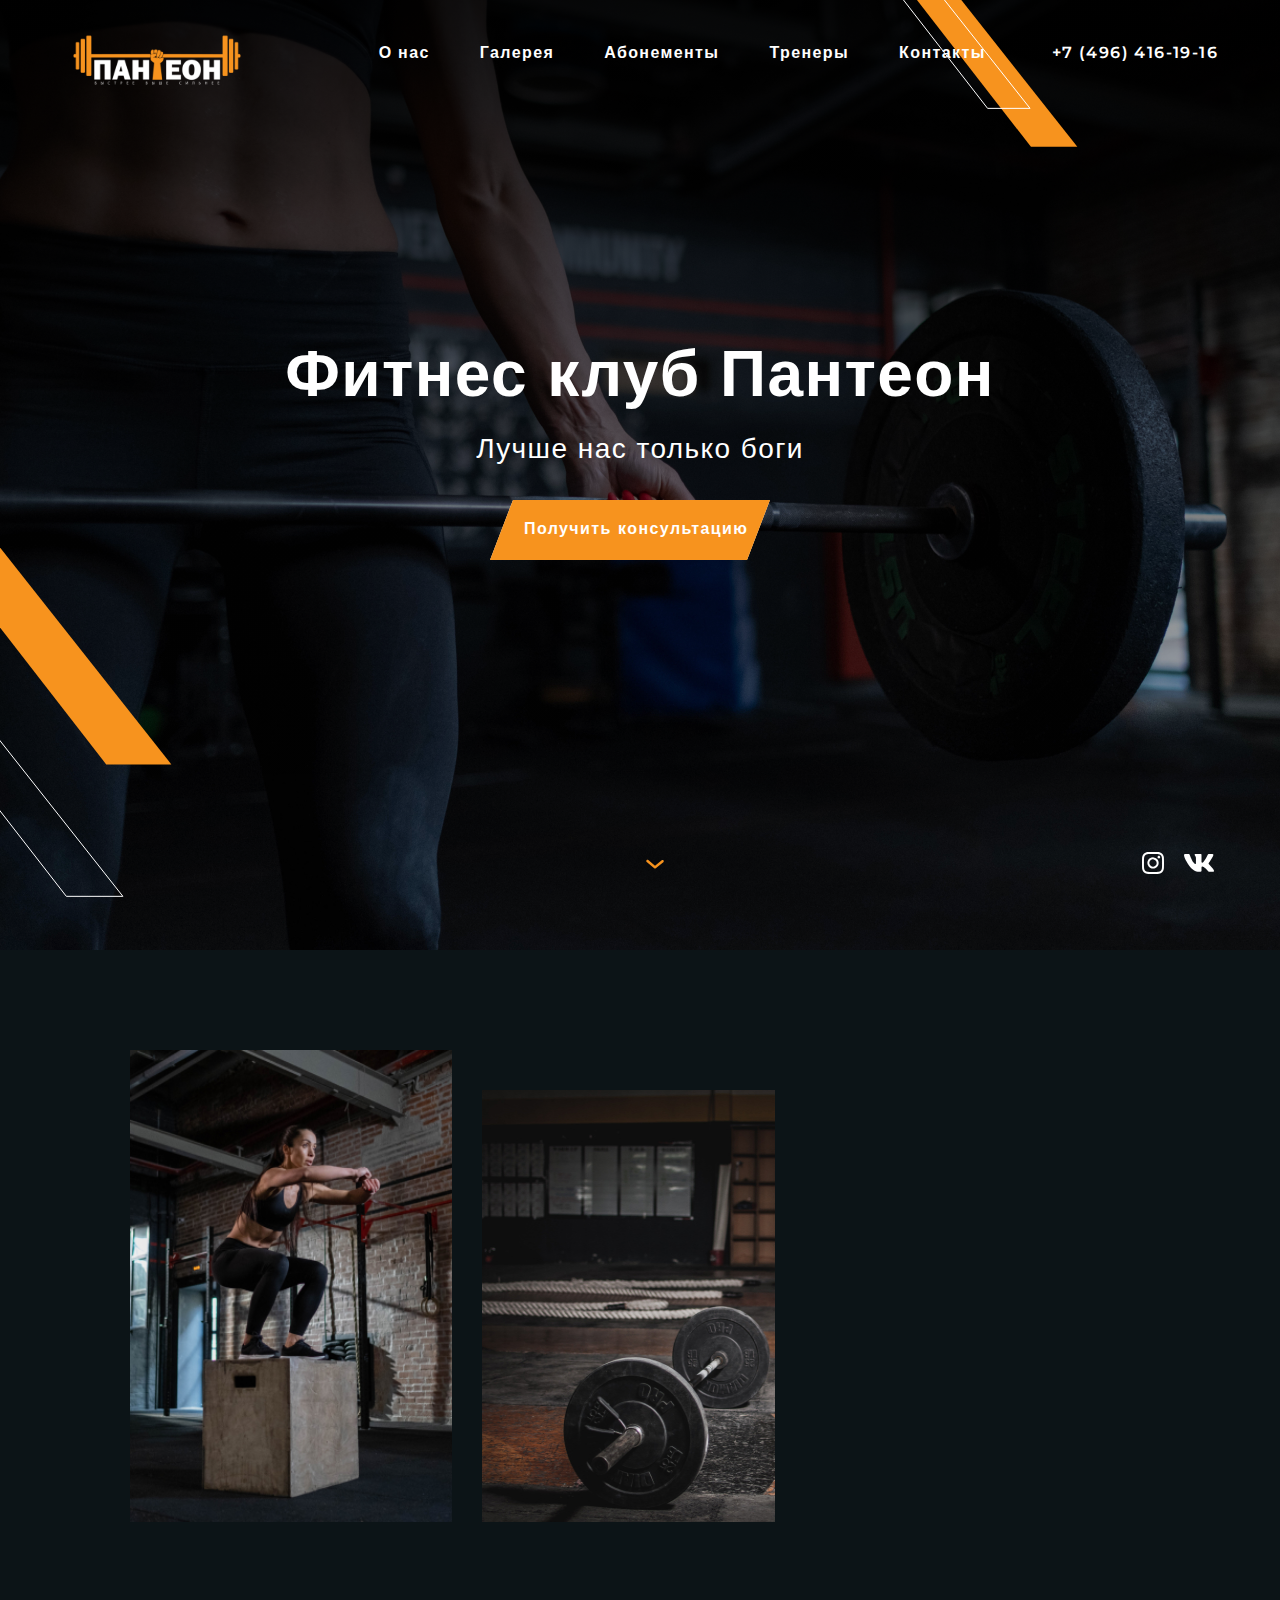
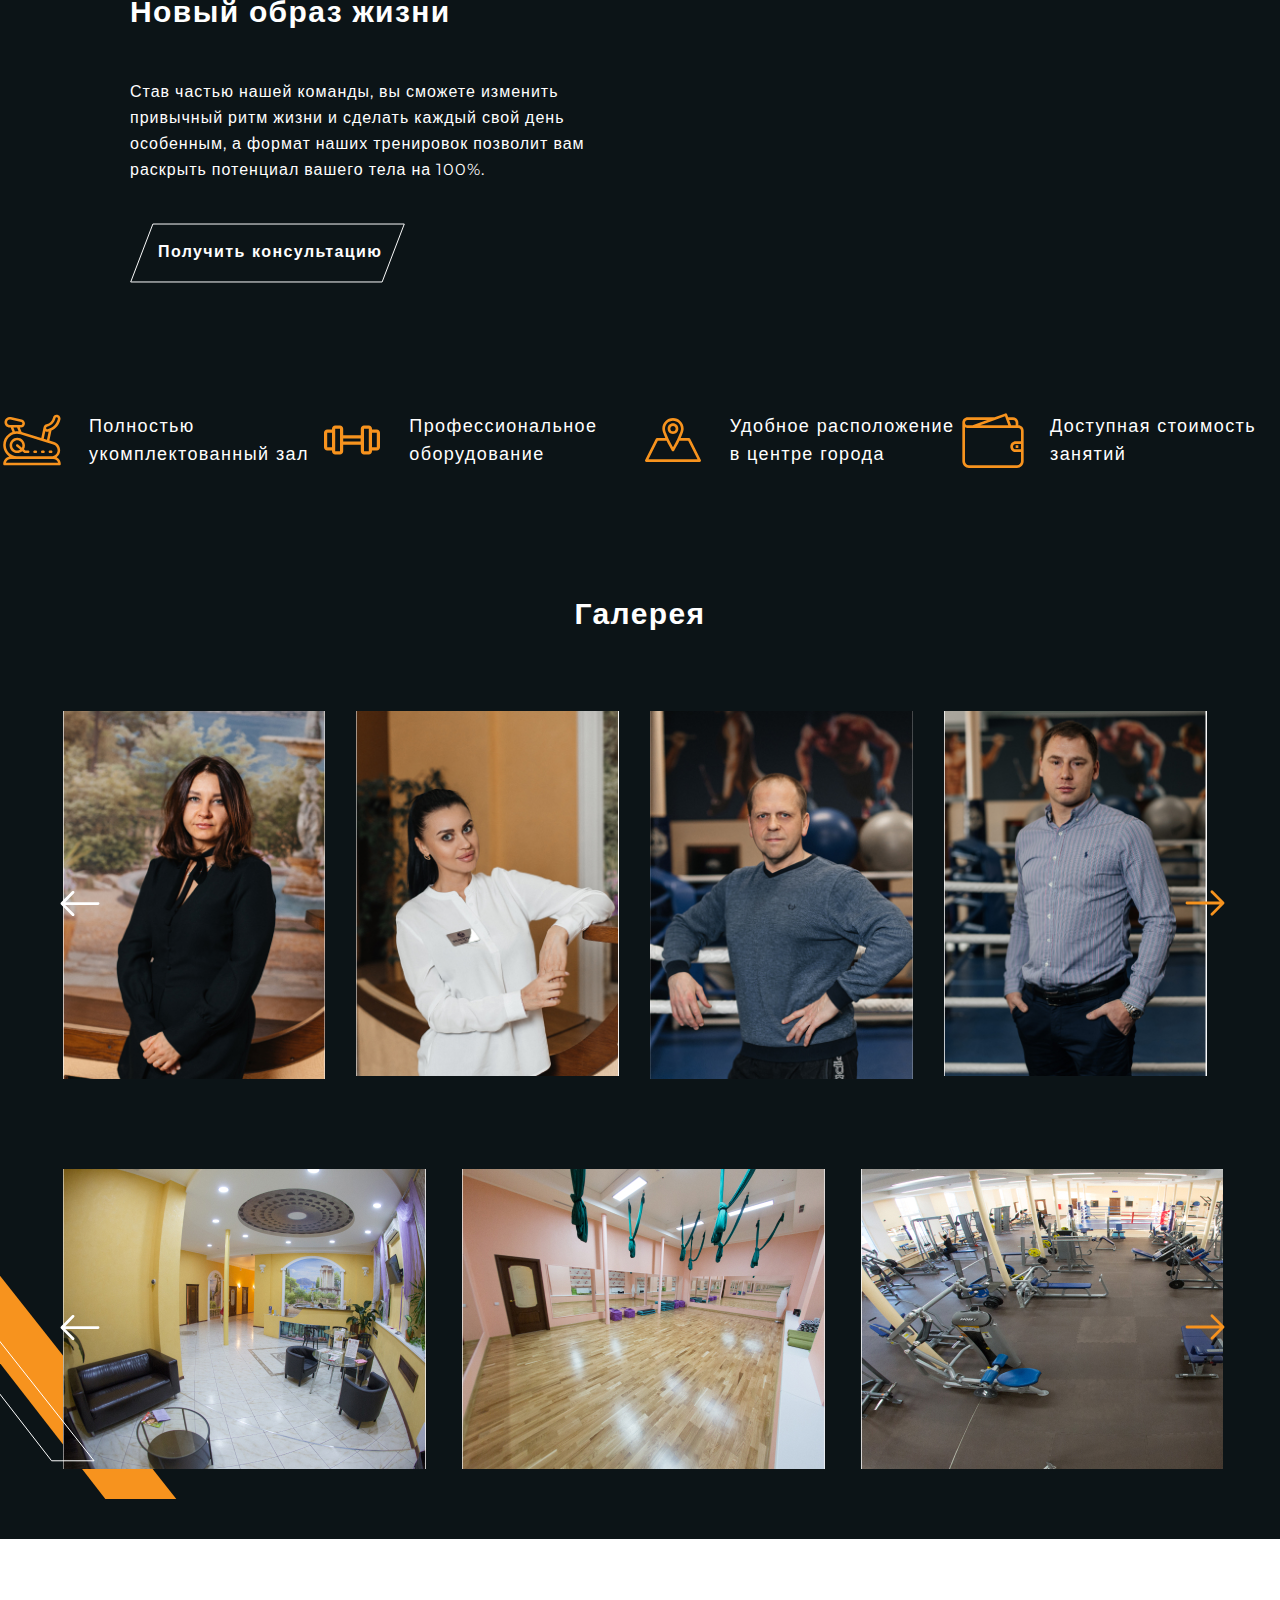
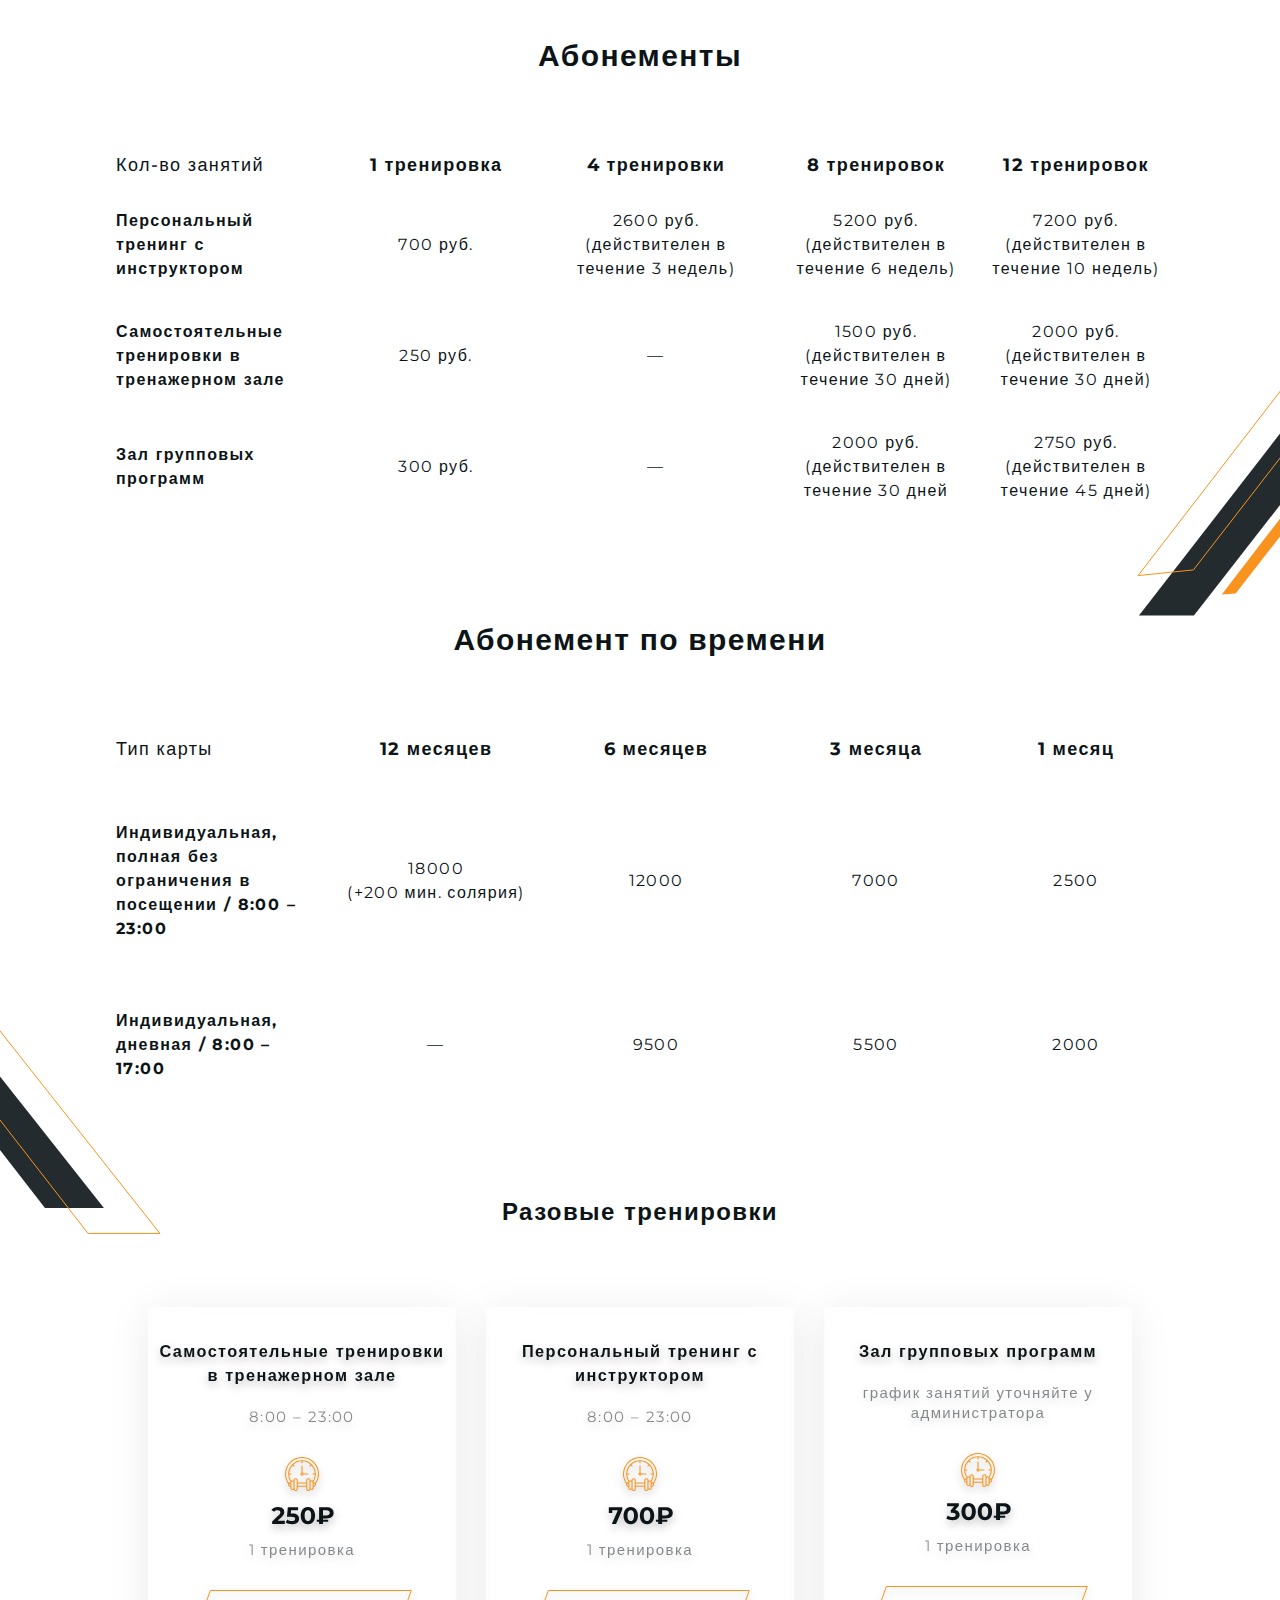
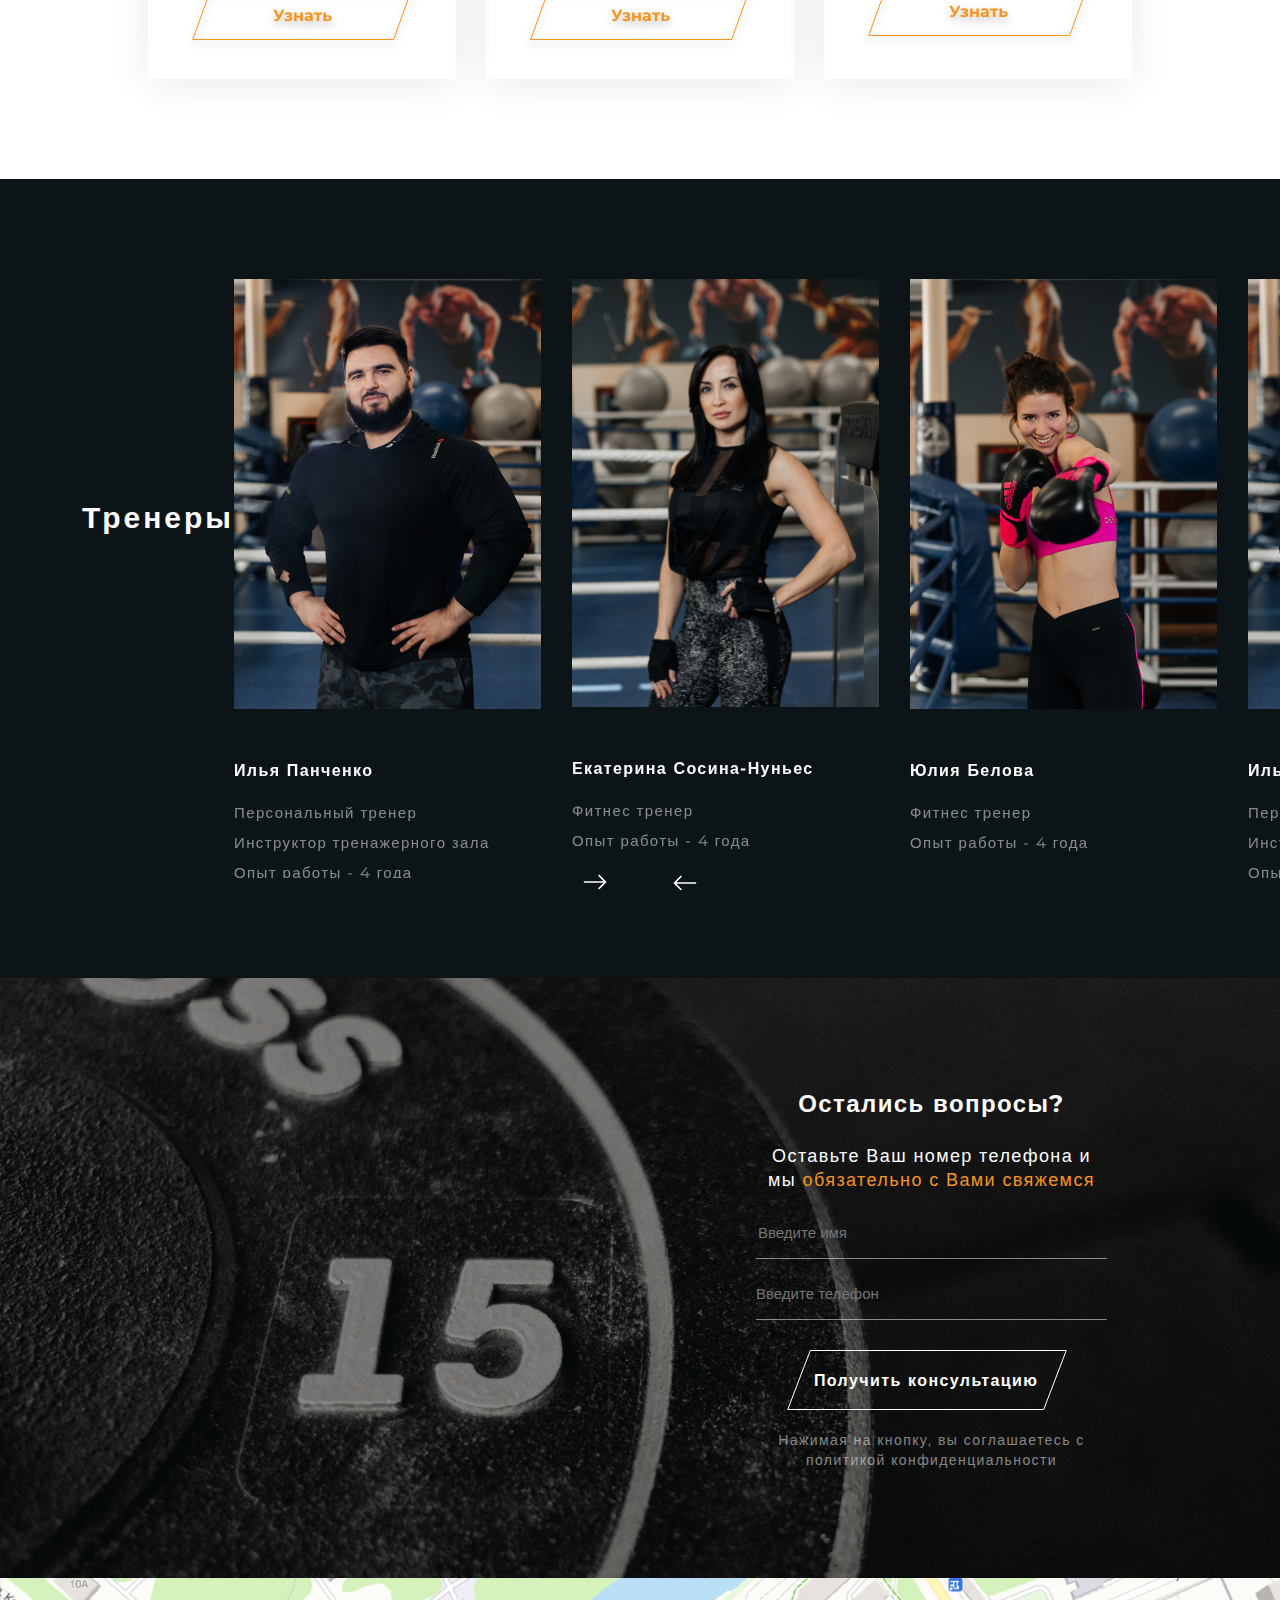
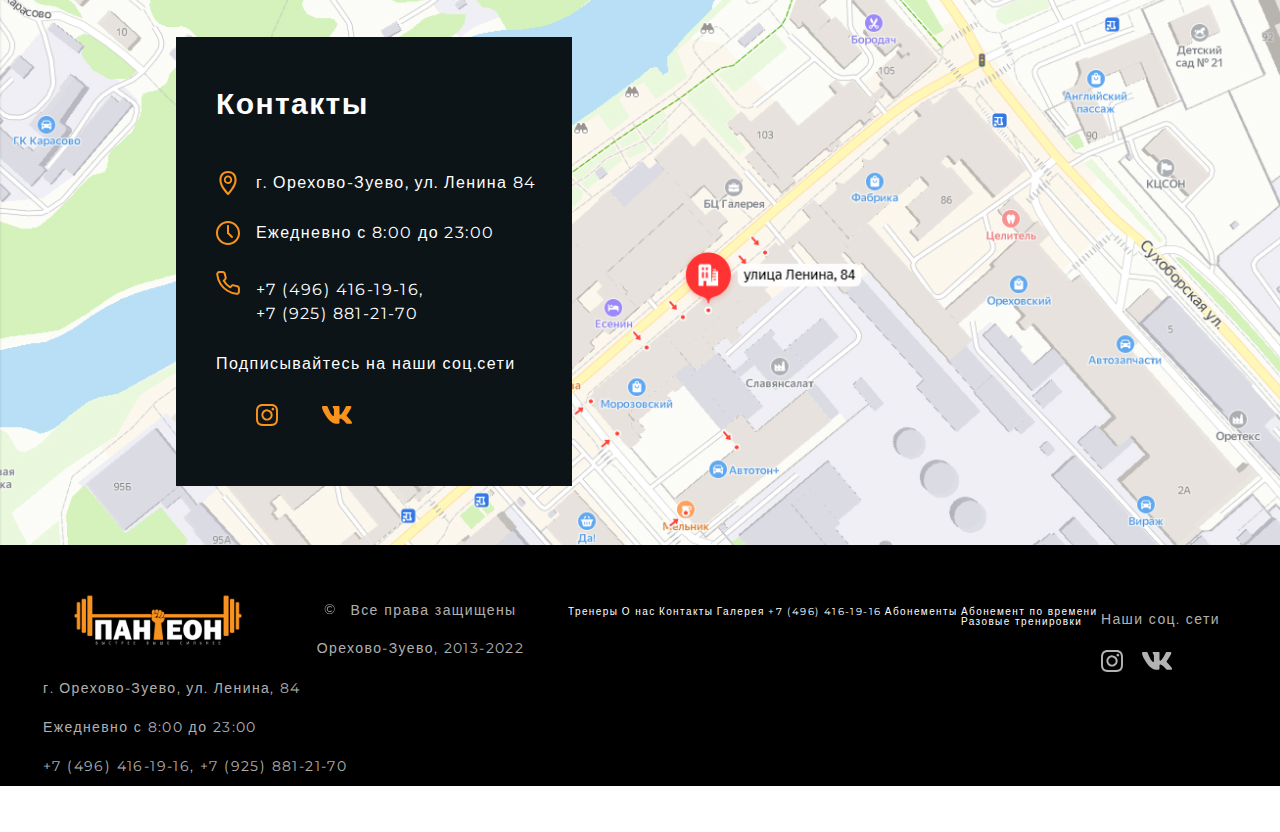
==== commit 7356a8cc: "Design as of 28.09.2023" ====
--- a/index.html
+++ b/index.html
@@ -266,61 +266,49 @@
     <img class="main_transp" src="./images/svg/main_transp.svg" alt="Main_transp">
     <img class="main_group" src="./images/svg/main_group.svg" alt="Main_group">
 </main>
-<div class="info">
+<div class="info" id="coaches">
     <div class="info__coaches">
             <h2 class="coaches__title">Тренеры</h2>
             <div class="coaches__items">
                 <div class="coach-item">
-                    <div class="coach_photo">
-                        <img src="./images/jpg/coach_1.jpg" alt="Coach_1">
-                    </div>
+                    <img src="./images/jpg/coach_1.jpg" alt="Coach_1">
                     <h5 class="coach_name">Илья Панченко</h5>
                     <p class="coach_post-1">Персональный тренер<br> Инструктор тренажерного зала</p>
                     <p class="coach_post">Опыт работы - 4 года</p>
                 </div>
-                <div class="coach-item">
-                    <div class="coach_photo">
-                        <img src="./images/jpg/coach_2.jpg" alt="Coach_2">
-                    </div>
+                <div class="coach-item"> 
+                    <img src="./images/jpg/coach_2.jpg" alt="Coach_2">
                     <h5 class="coach_name">Екатерина Сосина-Нуньес</h5>
                     <p class="coach_post-1">Фитнес тренер</p>
                     <p class="coach_post">Опыт работы - 4 года</p>
                 </div>
                 <div class="coach-item">
-                    <div class="coach_photo">
-                        <img src="./images/jpg/coach_3.jpg" alt="Coach_3">
-                    </div>
+                    <img src="./images/jpg/coach_3.jpg" alt="Coach_3">
                     <h5 class="coach_name">Юлия Белова</h5>
                     <p class="coach_post-1">Фитнес тренер</p>
                     <p class="coach_post">Опыт работы - 4 года</p>
                 </div>                
                 <div class="coach-item">
-                    <div class="coach_photo">
-                        <img src="./images/jpg/coach_1.jpg" alt="Coach_1">
-                    </div>
+                    <img src="./images/jpg/coach_1.jpg" alt="Coach_1">
                     <h5 class="coach_name">Илья Панченко</h5>
                     <p class="coach_post-1">Персональный тренер<br> Инструктор тренажерного зала</p>
                     <p class="coach_post">Опыт работы - 4 года</p>
                 </div>
                 <div class="coach-item">
-                    <div class="coach_photo">
-                        <img src="./images/jpg/coach_2.jpg" alt="Coach_2">
-                    </div>
+                    <img src="./images/jpg/coach_2.jpg" alt="Coach_2">
                     <h5 class="coach_name">Екатерина Сосина-Нуньес</h5>
                     <p class="coach_post-1">Фитнес тренер</p>
                     <p class="coach_post">Опыт работы - 4 года</p>
                 </div>
                 <div class="coach-item">
-                    <div class="coach_photo">
-                        <img src="./images/jpg/coach_3.jpg" alt="Coach_3">
-                    </div>
+                    <img src="./images/jpg/coach_3.jpg" alt="Coach_3">
                     <h5 class="coach_name">Юлия Белова</h5>
                     <p class="coach_post-1">Фитнес тренер</p>
                     <p class="coach_post">Опыт работы - 4 года</p>
                 </div>                
             </div>
     </div>    
-    <img src="./images/svg/coach_elem.svg" alt="Coach-elements" class="coach-elements">
+    <!-- <img src="./images/svg/coach_elem.svg" alt="Coach-elements" class="coach-elements"> -->
     <div class="questions">
         <div class="questions__item">
             <h5 class="questions_title">Остались вопросы?</h5>
@@ -373,8 +361,8 @@
             </div>        
     </div>
 </div>
-<footer class="footer">
-    <a href="#"><img class="logo" src="./images/svg/logo.svg" alt="Panteon"></a>
+<footer class="footer" id="contacts">
+    <a href="#"><img class="logo-1" src="./images/svg/logo.svg" alt="Panteon-1"></a>
     <div class="footer__rights">        
         <div class="footer__copyright">
             <img src="./images/svg/copyright.svg" alt="Copyright">
@@ -382,20 +370,16 @@
         </div>
         <p>Орехово-Зуево, 2013-2022</p>
     </div>
-    <nav class="footer__menu">
-        <div>
-            <a href="#new"><p>О нас</p></a>
-            <a href="#gallery"><p>Галерея</p></a>
-            <a href="#subscription"><p>Абонементы</p></a>
-        </div>
-        <div>
-            <a href="#info__coaches"><p>Тренеры</p></a>
-            <a href="#contacts"><p>Контакты</p></a>
-        </div>
-        <div>
-            <a href="#subscription"><p>Абонементы</p></a>
-            <a href="#tr_time"><p>Абонемент по времени</p></a>
-            <a href="#single_tr"><p>Разовые тренировки</p></a>
+    <nav class="footer__menu">        
+        <a href="#coaches">Тренеры</a>
+        <a href="#new">О нас</a>
+        <a href="#contacts">Контакты</a>        
+        <a href="#gallery">Галерея</a>
+        <a href="#">+7 (496) 416-19-16</a>
+        <a href="#subscription">Абонементы</a>
+        <div class="menu_add">
+            <a href="#subscription"><span>Абонемент по времени</span><br></a>
+            <a href="#subscription">Разовые тренировки</a>
         </div>
         <div id="nets">
             <p>Наши соц. сети</p>
--- a/css/main.css
+++ b/css/main.css
@@ -341,6 +341,13 @@
     position: relative;   
 }
 
+.slider-1__items img {    
+    margin-bottom: 30px;
+    max-width: 268px;
+    width: 100%;
+    height: auto;
+}
+
 .slick-track {
     display: flex;
     gap: 31px;
@@ -374,13 +381,6 @@
     right: 0;
     background: url(./../images/svg/gal_arrow_right.svg) 0 0 / 100% no-repeat;
     
-}
-
-.slider-1__items img {    
-    margin-bottom: 30px;
-    max-width: 268px;
-    width: 100%;
-    height: auto;
 }
 
 .slick-list::-webkit-scrollbar {
@@ -656,8 +656,21 @@
 }
 
 .coaches__items {
-    display: flex;
-    flex-wrap: nowrap;
+    display: flex;       
+}
+
+.coaches__items img {
+    margin-bottom: 30px;
+    width: 307px;
+    width: 100%;
+    height: auto;    
+}
+
+.coaches__items .slick-track {
+    display: flex;
+    max-width: 2100px;
+    /* gap: 28px; */
+    ;
 }
 
 .coaches__items .slick-list {
@@ -686,7 +699,9 @@
 }
 
 .coach-item {
-    margin-left: 30px;
+    max-width: 307px;
+    height: auto;
+    object-fit: contain;
 }
 
 .coach_name {
@@ -709,15 +724,6 @@
     font-size: 1.5em;
     line-height: 30px;
     color: rgba(255, 255, 255, 0.5);
-}
-
-.coach__arr-left {
-    margin-right: 20px;
-}
-
-.coach__arr-right {
-    margin-left: 20px;
-    margin-top: 2px;
 }
 
 .coach-elements {
--- a/css/media.css
+++ b/css/media.css
@@ -1,3 +1,14 @@
+@media screen and (max-width: 985px) {
+    
+    .single_items { 
+        display: block;
+    }
+
+    .single_item {
+        margin: 0 auto;
+        margin-bottom: 30px;
+    }
+}
 @media screen and (max-width: 769px) {
     .intro__header {
         padding: 0;
@@ -104,7 +115,7 @@
         padding: 0;
     }
     
-    .slick-track {
+    .slider-1__items .slick-track {
         gap: 10px;
     }
     
@@ -186,14 +197,45 @@
     }
     .main_group {
         display: none;
-    } 
-
-    .coaches__items .slick-arrow.slick-prev {
-        left: 310px;        
-    }
-    
-    .coaches__items .slick-arrow.slick-next {
-        right: 310px;            
+    }
+
+    .info__coaches {
+        display: block;
+        padding-top: 90px;
+        text-align: center;
+    }
+
+    .coaches__items {        
+        overflow-x: auto;
+        overflow-y: hidden;
+        text-align: left;
+    }
+
+    .coaches__items .slick-track {
+        max-width: 1086px;        
+    }
+
+    .coaches__items .slick-list {
+        overflow-x: auto;
+        overflow-y: hidden;
+    }
+
+    .coaches__items .slick-arrow {
+        display: none !important;
+    }
+
+    .coach-item {
+        margin-bottom: 30px;
+    }
+
+    .coach_post-1, .coach_post {
+        font-size: 12px;
+        line-height: 1.8;
+    }
+
+    .coaches__title {
+        margin-left: 0;
+        padding-bottom: 60px;
     }
 
     .questions {
@@ -219,12 +261,22 @@
         position: relative;
         height: auto;
         padding: 15px;
-        align-items: start;
-    } 
+        align-items: start;        
+    }
+
+    .footer p {
+        font-size: 12px;
+    }
+
+    .footer__rights {
+        position: absolute;
+        top: 100px;
+    }
+
     .footer__menu {        
         flex-direction: column;
         width: auto;
-        margin-top: 5px;       
+        padding: 0;
     }
     .footer__menu > div:nth-child(4) * {
         position: absolute;
@@ -242,6 +294,7 @@
         width: 30px;
         height: 30px;       
     }
+    
     #vk {
         padding-bottom: 10px;  
         left: -55px;                  
@@ -273,4 +326,536 @@
     .footer__menu p {
         line-height: 12px;
     }
-}+
+    #adr {
+        padding-top: 20px;
+        text-align: right;
+        margin-right: -30px;        
+    }
+}
+
+@media screen and (max-width: 740px) {
+
+    .privilege {
+        flex-direction: column;
+    }
+
+    .privilege a:nth-child(1), .privilege a:nth-child(3) {
+        margin-right: 0;
+    }
+}
+
+@media screen and (max-width: 706px) {
+    .advice {
+        position: relative;
+        max-width: 290px;
+        margin: 0 auto 30%;
+    }
+}
+
+@media screen and (max-width: 426px) {
+    .intro {
+        background-position: 18% 50%;
+    }
+
+    .logo img {
+        z-index: 20;
+    }
+
+    .rect-2 {
+        bottom: 115px;
+    }
+
+    .rect-3 {
+        top: -40px;
+        right: 108px;
+    }
+
+    .rect-4 {
+        top: -50px;
+        right: 98px;
+    }
+
+    .burger-menu {
+        position: absolute;
+        width: 40px;
+        height: 26px;
+        top: 40px;
+        right: 20px;
+    }
+
+    .burger-menu span, .burger-menu:after, .burger-menu:before {
+        position: absolute;
+        display: block;
+        height: 3px;
+        width: 100%;
+        margin: 0 auto;
+        background-color: #fff;
+    }
+
+    .burger-menu span {
+        top: 43%;
+    }
+
+    .burger-menu:after, .burger-menu:before {
+        content: '';
+    }
+
+    .burger-menu:after {
+        bottom: 0;
+    }
+
+    .burger-menu:before {
+        top: 0;
+    }
+
+    .burger-menu.open-menu span {
+        opacity: 0;
+        transition: 0.5s;
+    }
+
+    .burger-menu.open-menu:before {
+        transform: rotate(38deg);
+        top: 12px;
+        transition: 0.4s;
+    }
+
+    .burger-menu.open-menu:after {
+        transform: rotate(-38deg);
+        bottom: 12px;
+        transition: 0.4s;
+    }
+
+    .intro__menu {
+        position: relative;
+        padding: 0;
+        margin: 0 auto;
+        display: flex;
+        flex-wrap: wrap;
+        width: 80%;
+        height: auto;
+        right: -100%;
+        transition: all 0.4s ease;
+        justify-content: space-between;
+    }
+
+    .intro__menu.open-menu {
+        right: 0;
+    }
+
+    .intro__menu a {
+        padding-bottom: 15px;
+    }
+
+    .intro__menu a:nth-child(1), .intro__menu a:nth-child(3), .intro__menu a:nth-child(5) {
+        padding-right: 60px;
+    }
+
+    .intro__menu a:nth-child(2), .intro__menu a:nth-child(4) {
+        padding-left: 60px;
+    }
+
+    .intro__menu a:last-child {
+        position: relative;
+        top: 0;
+        right: 0;
+    }
+
+    .title {
+        padding: 20px 15px 0;
+    }
+
+    .subtitle {
+        padding: 24px 15px 35px;
+    }
+
+    .advice {
+        margin: 0 auto 228px;
+    }
+
+    .header__arrow {
+        left: 46%;
+        padding-bottom: 60px;
+    }
+
+    .new {
+        padding: 40px 15px 0;
+        margin-bottom: 40px;
+    }
+
+    .new__pics {
+        flex-wrap: wrap;
+        max-width: 100%;
+    }
+    .new__pics img {
+        width: 100%;
+    }
+
+    .lady {
+        margin-right: 0;
+        margin-bottom: 30px;
+    }
+
+    .barbell, .lady {
+        flex-grow: 1;
+    }
+
+    .privilege {
+        justify-content: center;
+    }
+
+    .gallery {
+        padding: 50px 15px 40px;
+        margin: 0;
+    }
+    .single_lessons {
+        text-align: center;
+        margin: 0 auto;
+    }
+    .single__title {
+        margin: 60px 0 40px;
+        padding: 0;
+    }
+    .single_items {
+        max-width: 984px;
+    }
+    .single_item {
+        margin: 0 auto 30px;
+    }
+    .questions {
+        background-position: 32%;
+    }
+    .questions__item {
+        right: 10%;
+        top: 50px;
+    } 
+    .cont-gen {
+        position: static;
+        display: flex;
+        flex-direction: column;
+    }   
+    .contacts {
+        position: static;
+        background-position: 0%;
+        height: 234px;
+    } 
+    .contacts__item {  
+        position: static;      
+        padding: 50px 0 50px 40px;
+        background-color: #0C1417;
+        width: 100%;
+        height: 449px;
+    }
+    .footer {
+        display: flex;
+        flex-direction: column;
+        position: relative;
+        overflow-y: hidden;
+        height: 458px;
+    }
+    .footer_burger {
+        position: absolute;
+        width: 40px;
+        height: 26px;
+        top: 40px;
+        right: 20px;
+    }
+    .footer_burger span, .footer_burger:after, .footer_burger:before {
+        position: absolute;
+        display: block;
+        height: 3px;
+        width: 100%;
+        margin: 0 auto;
+        background-color: #fff;
+    }
+    .footer_burger span {
+        top: 43%;
+    }
+
+    .footer_burger:after, .footer_burger:before {
+        content: '';
+    }
+
+    .footer_burger:after {
+        bottom: 0;
+    }
+
+    .footer_burger:before {
+        top: 0;
+    }
+    
+    .footer_burger.open-menu span {
+        opacity: 0;
+        transition: 0.5s;
+    }
+
+    .footer_burger.open-menu:before {
+        transform: rotate(38deg);
+        top: 12px;
+        transition: 0.4s;
+    }
+
+    .footer_burger.open-menu:after {
+        transform: rotate(-38deg);
+        bottom: 12px;
+        transition: 0.4s;
+    }
+    
+    .footer__menu {
+        position: absolute;
+        padding: 0;
+        margin: 0 auto;
+        display: flex;
+        flex-wrap: wrap;
+        width: 100%;
+        height: 100%;
+        right: -110%;
+        transition: all 0.4s ease;
+        justify-content: space-between;
+    }
+
+    .footer__menu.open-menu {
+        right: 0;
+        background: #000;
+    }    
+
+    .footer__menu a {
+        padding-bottom: 15px;
+    }
+    .footer__rights {
+        display: flex;
+        flex-direction: column;
+        order: 3;
+    }
+    .footer a:first-of-type {        
+        order: 1;
+    }
+    #adr {
+        display: flex;
+        flex-direction: column;
+        order: 2;        
+    }
+    #nets {
+        display: none;
+    }
+    
+}
+
+@media screen and (max-width: 376px) {
+    .rect-3, .rect-4 {
+        opacity: 0;
+    }
+
+    .intro__menu a {
+        font-weight: 600;
+        font-size: 14px;
+        line-height: 17px;
+    }
+
+    .intro__menu a:nth-child(1), .intro__menu a:nth-child(3), .intro__menu a:nth-child(5) {
+        padding-right: 20px;
+    }
+
+    .intro__menu {
+        padding: 0;
+    }
+    .questions {
+        height: 500px;        
+    }
+    .questions__item {
+        right: 10px;
+        top: 30px;
+        max-width: 100%;
+        padding: 0 7px;
+    }
+}
+
+@media screen and (max-width: 321px) {
+    
+    .intro__menu a {
+        padding: 0;
+        margin: 10px -10px 15px;
+        font-weight: 600;
+        font-size: 14px;
+        line-height: 17px;
+    }
+
+    .intro__menu {
+        padding: 0;
+    }
+
+    .subtitle {
+        font-size: 20px;
+    }
+
+    .rect-1 {        
+        width: 40%;
+        height: 40%;
+        bottom: -60px;
+    }
+
+    .rect-2 {
+        bottom: 35px;
+        width: 40%;
+        height: 40%;
+    }
+
+    .header__social-nets {
+        position: absolute;
+        right: 0;
+    }
+
+    .main__title {
+        font-size: 25px;
+    }
+
+    .main__desc {
+        text-align: start;
+        font-style: normal;
+    }
+
+    .privilege {
+        padding: 0 15px;
+    }
+
+    .privilege a:nth-child(1), .privilege a:nth-child(3) {
+        margin-right: 0;
+    }
+
+    .lady {
+        height: auto;
+    }
+    .gallery {
+        margin: 0;
+    }
+
+    .slick-arrow {
+        display: none !important;
+    }
+
+    .slider-2 {
+        position: relative;
+        /* padding-left: 60px;
+        padding-right: 55px; */
+        padding: 0;
+        z-index: 10;
+    }
+
+    .gal_solid {        
+        bottom: -68px;
+        left: 0;
+        width: 30%;
+        height: 30%;
+    }
+    
+    .gal_transp {
+        position: absolute;
+        bottom: -25px;
+        left: -50px;
+        z-index: 10;
+        width: 30%;
+        height: 30%;
+    }
+
+    .table_title {
+        margin: 60px 0 40px;
+        padding: 0;
+        width: 300px;        
+    }
+
+    .training {        
+        border-spacing: 10px;        
+    }
+
+    .info__coaches {
+        display: block;
+        padding-top: 80px;
+    }
+    
+    .coaches__items .slick-track {
+        gap: 10px;
+    }
+
+    .coaches__title {
+        text-align: center;
+        margin-left: 0;
+        padding-bottom: 60px;
+    }
+
+    .coach-item {
+        margin-left: 0;
+    }
+    
+    .questions {
+        height: 500px;        
+    }
+    .questions__item {
+        right: 0;
+        top: 30px;
+        max-width: 100%;
+        padding: 0 7px;
+    }
+    .contacts__item {
+        position: static;
+        display: flex;
+        flex-direction: column;
+        justify-content: start;
+        padding: 30px 15px;
+        background-color: #0C1417;
+        width: 100%;
+        height: 449px;
+    }  
+    .contacts__item p {        
+        font-size: 1.4em;        
+    }
+    .contacts__item .contacts__title {
+        display: flex;
+        justify-content: center;
+        margin-bottom: 40px;
+    }
+
+    .footer a {
+        margin-left: -30px;
+    }
+    
+    .footer__menu.open-menu a {
+        width: 148px; 
+    }
+    
+    .footer__menu.open-menu {
+        height: 150px;
+        position: absolute;
+        display: flex;
+        flex-wrap: wrap;
+        flex-direction: row;
+        text-align: center;
+        margin-top: 100px;
+        padding: 0 20px;        
+        font-weight: 600;
+        line-height: 20px;
+        font-size: 1.4em;
+        z-index: 10;        
+    }  
+    
+    .footer__menu.open-menu a[href="#coaches"] {        
+        order: 0;
+    }
+
+    .menu_add {
+        width: 100%;
+        height: 80px;
+    }
+
+    .footer__menu .menu_add a {        
+        padding: 0;
+        margin-bottom: 30px;
+        line-height: 2;
+    }
+    
+    .footer__menu a:hover {
+        color: #F7931E;
+        transition: .1s linear;
+    }
+
+}
+
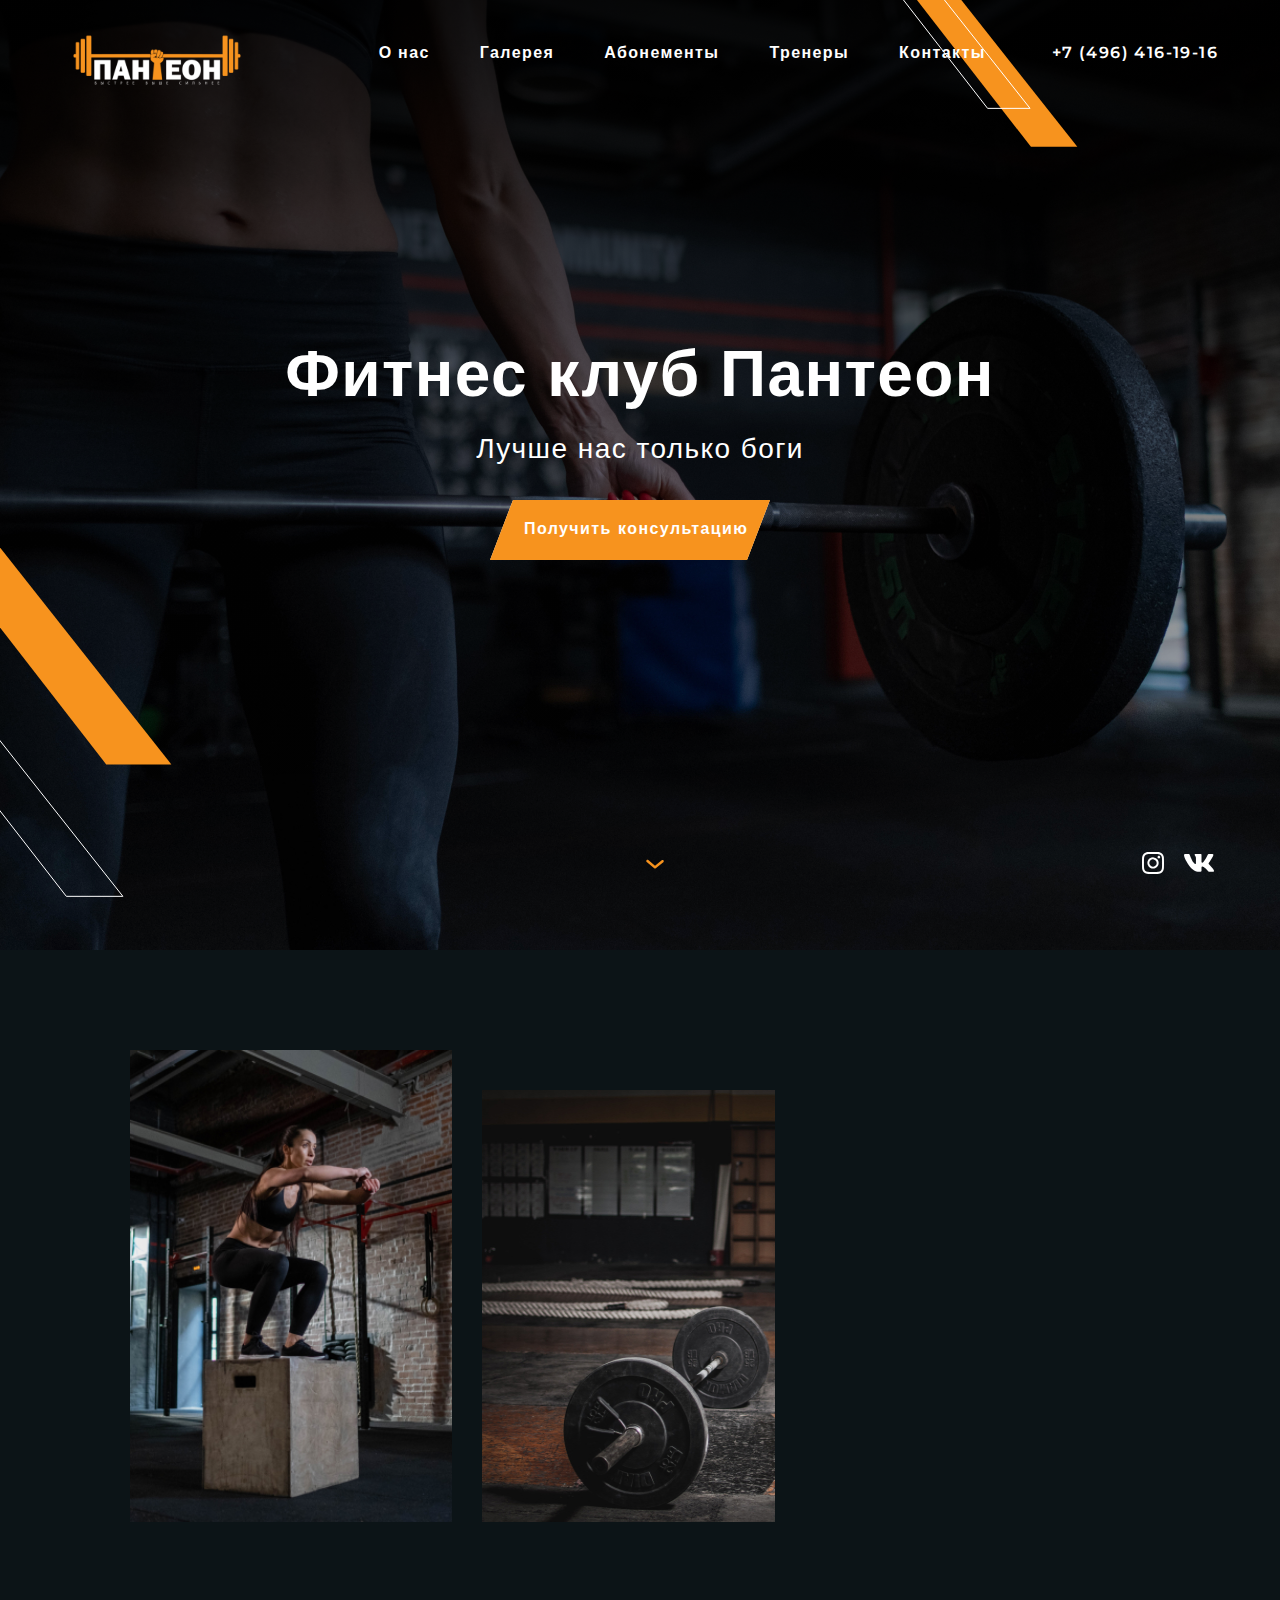
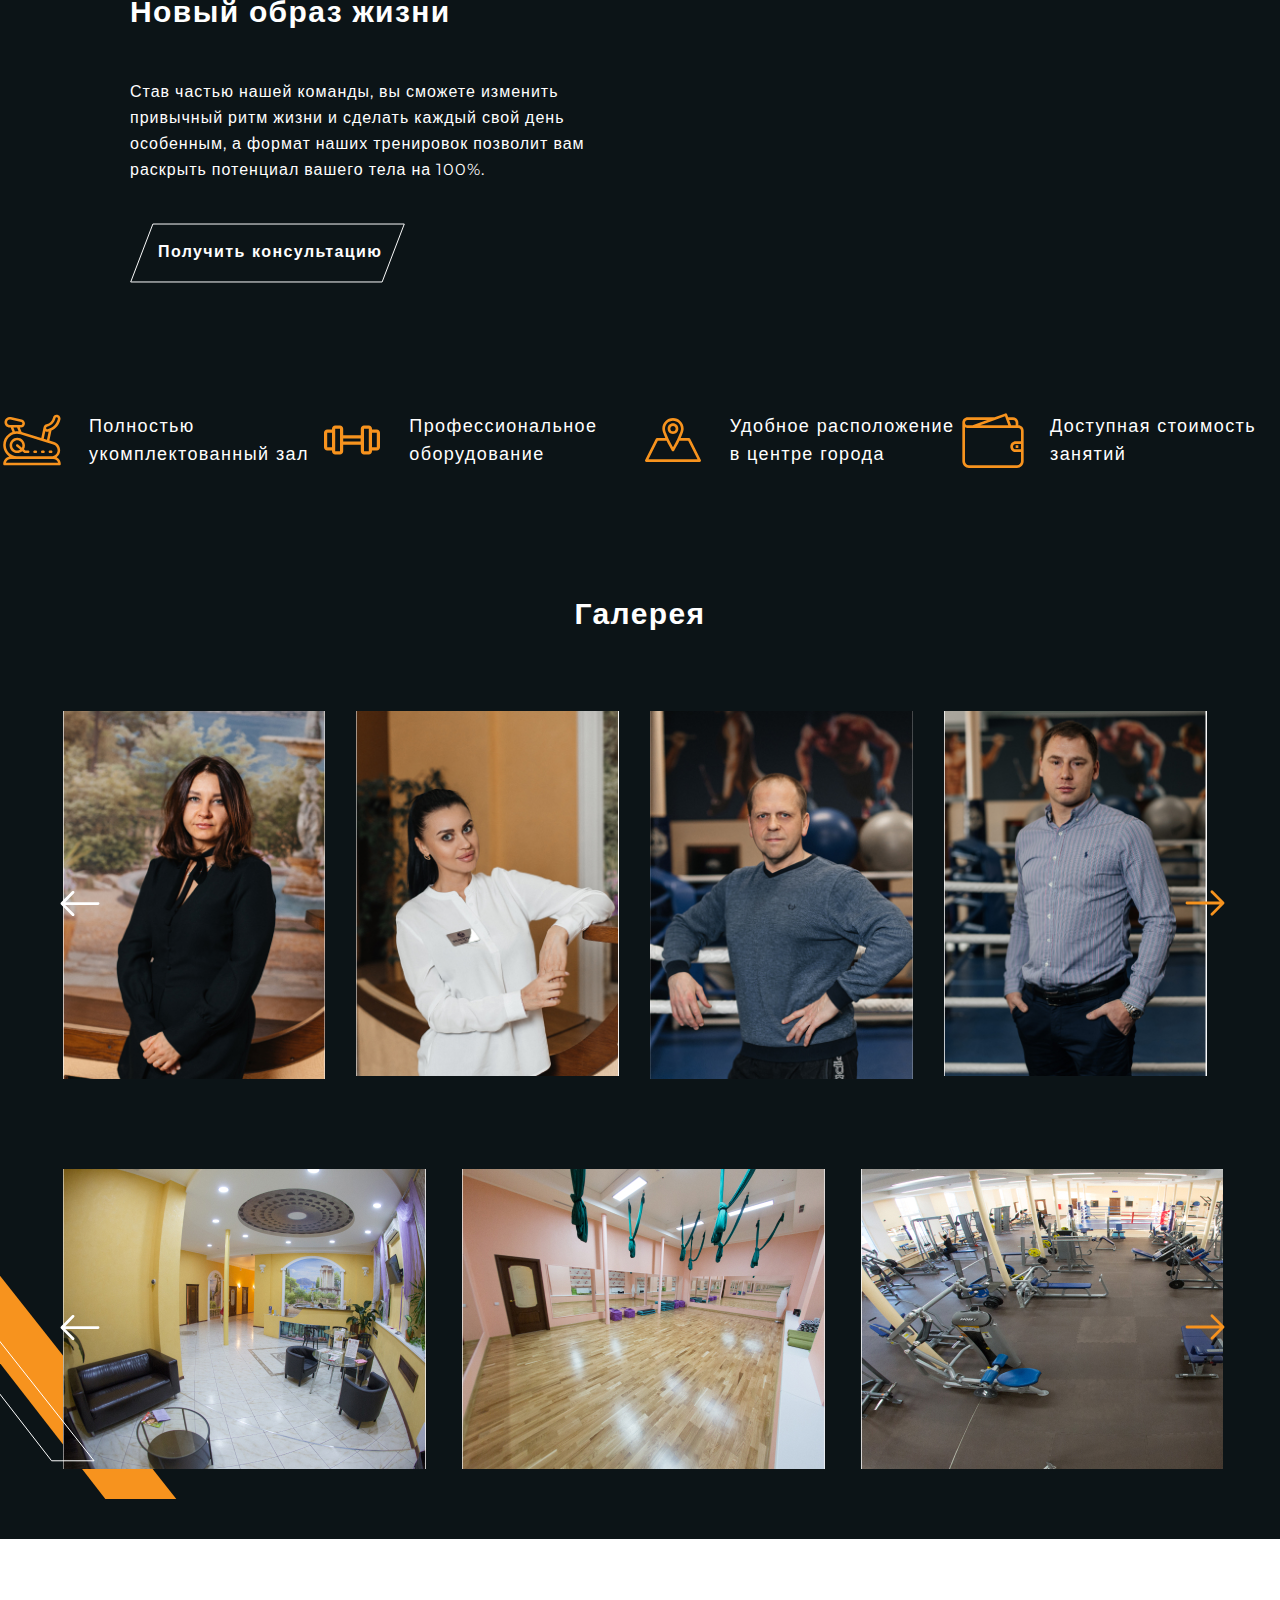
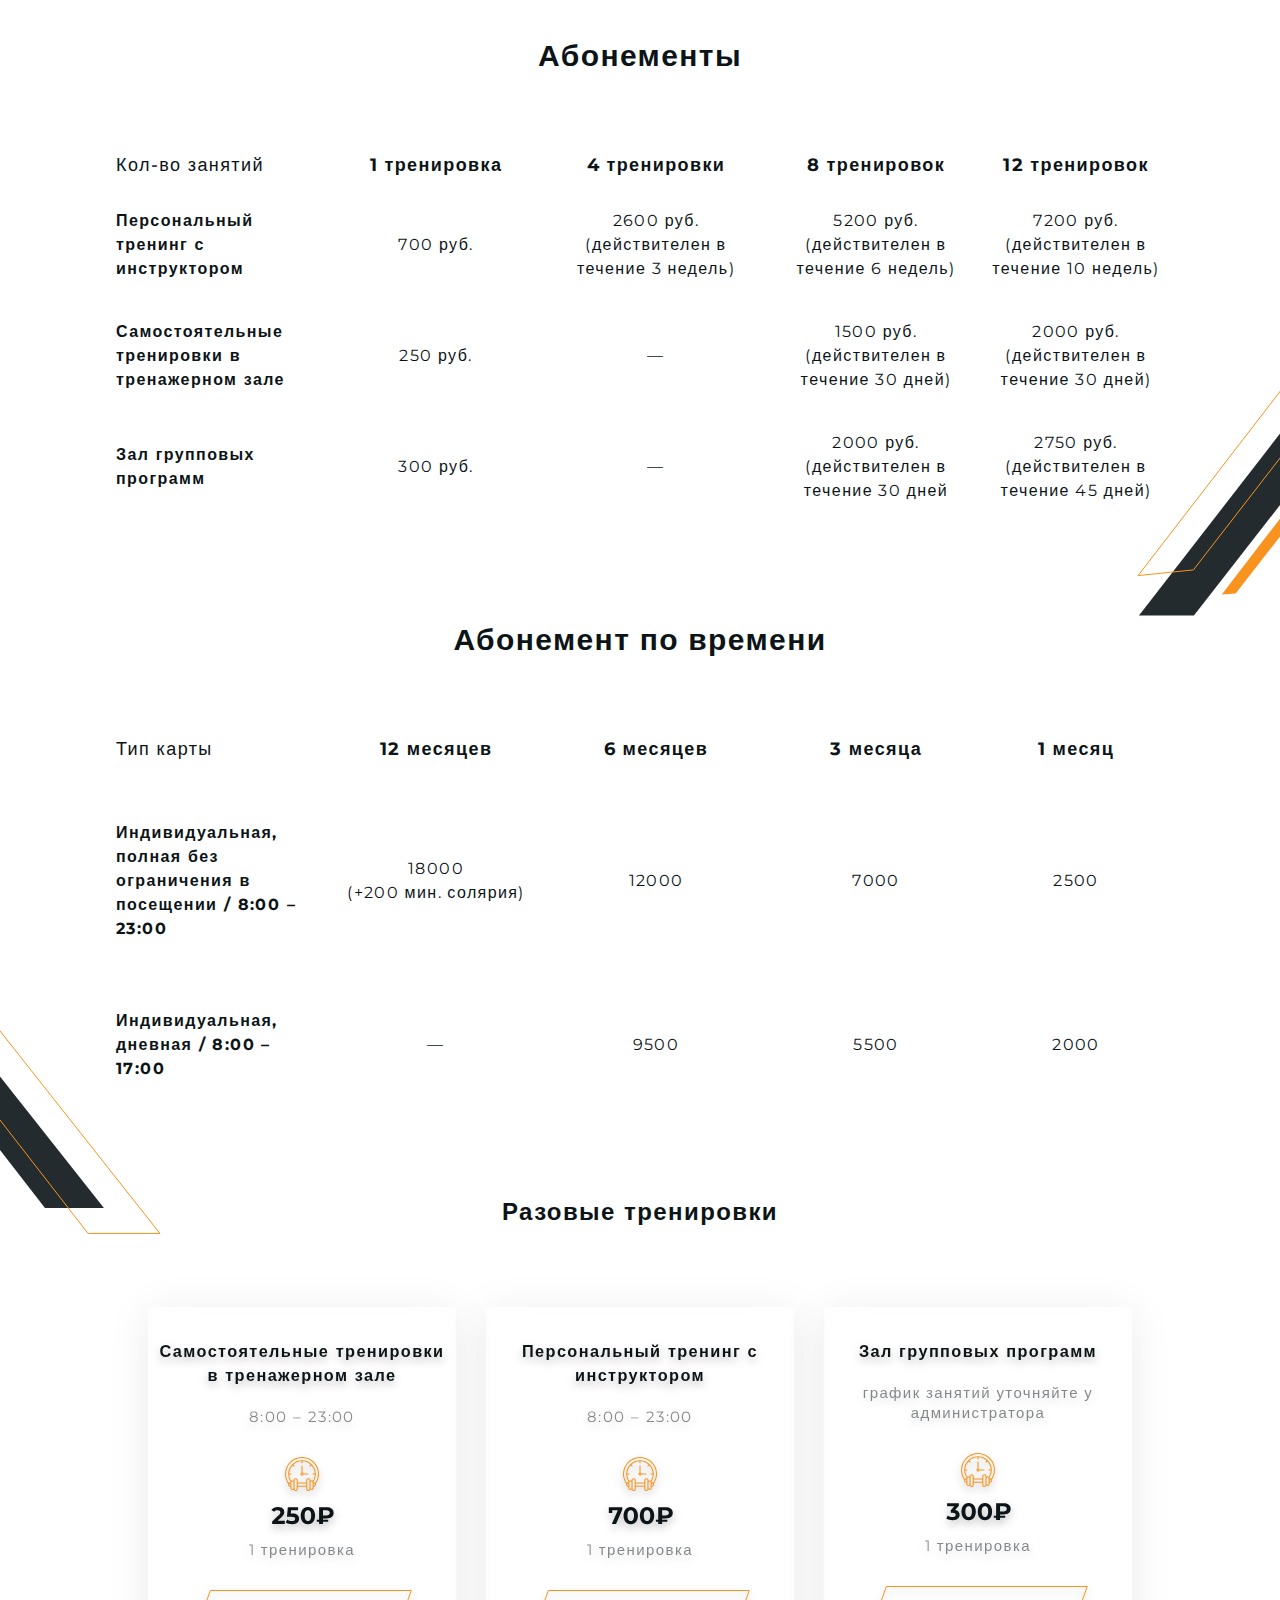
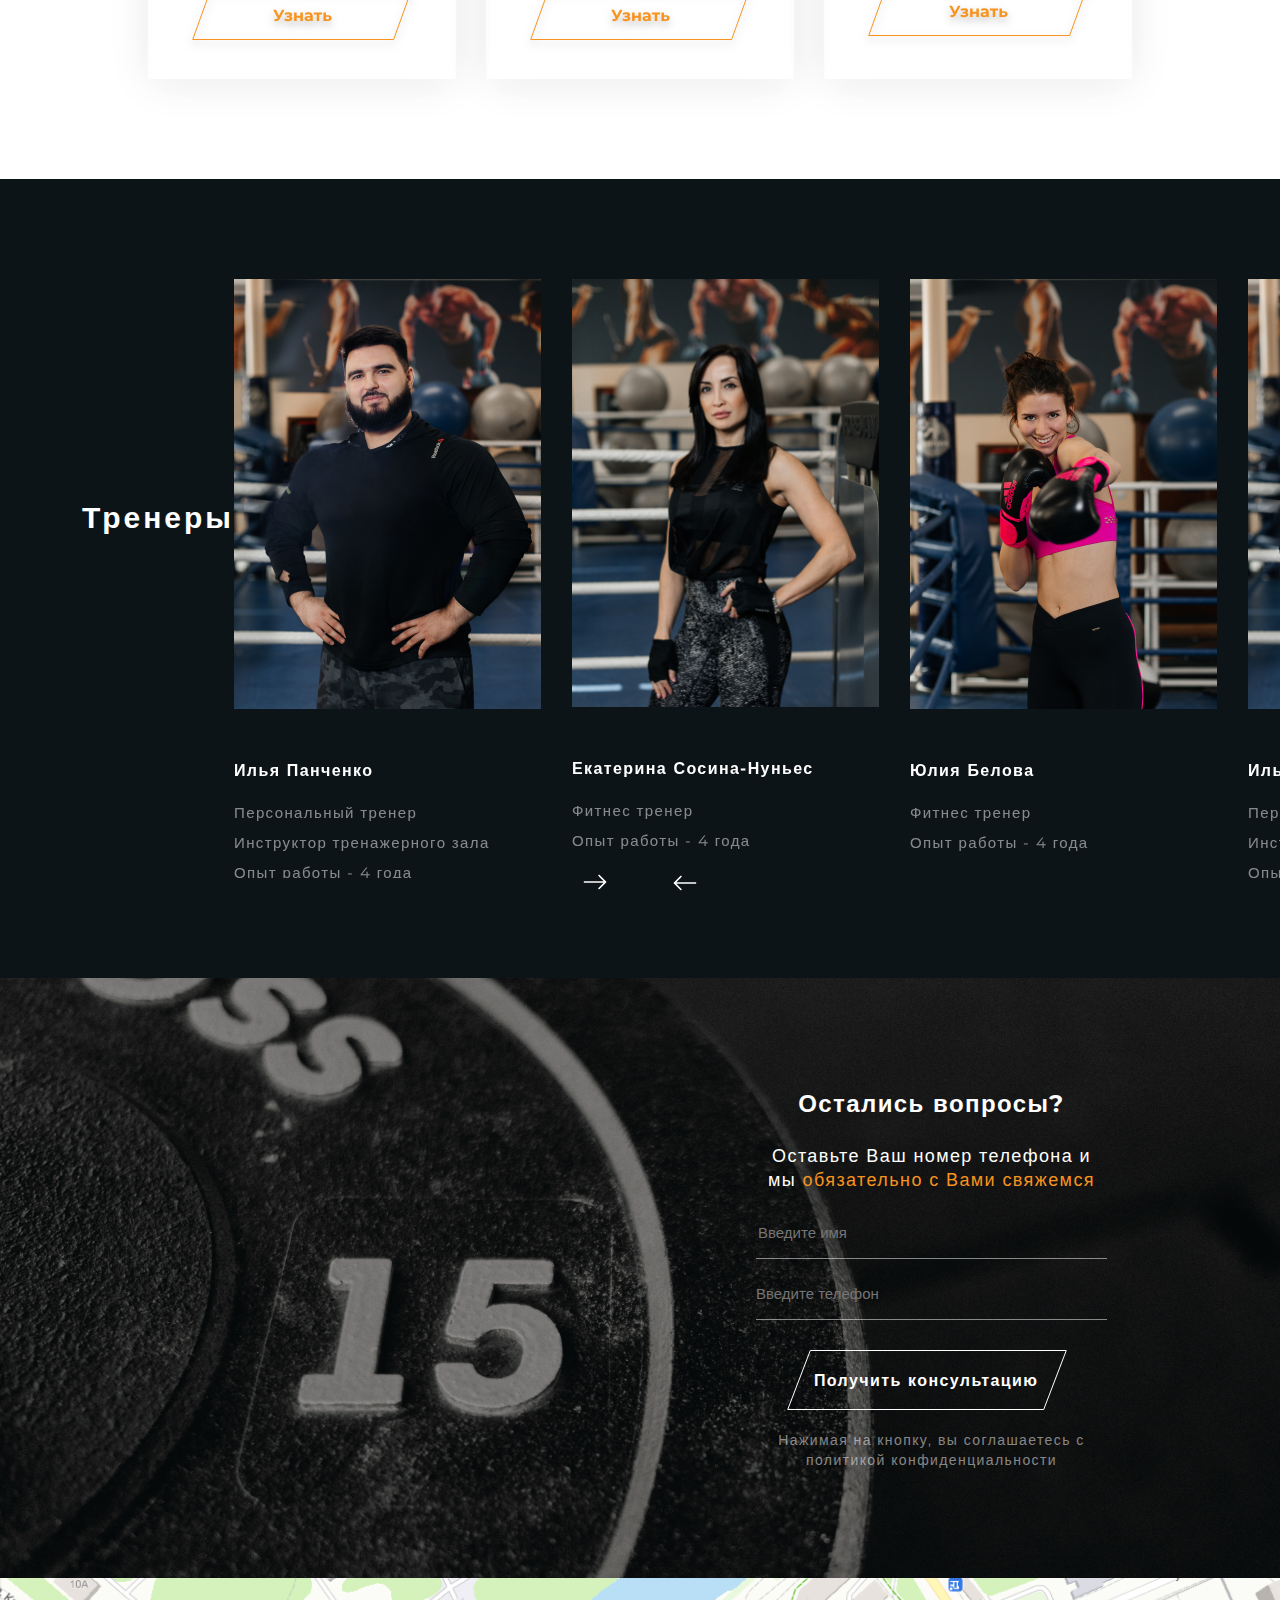
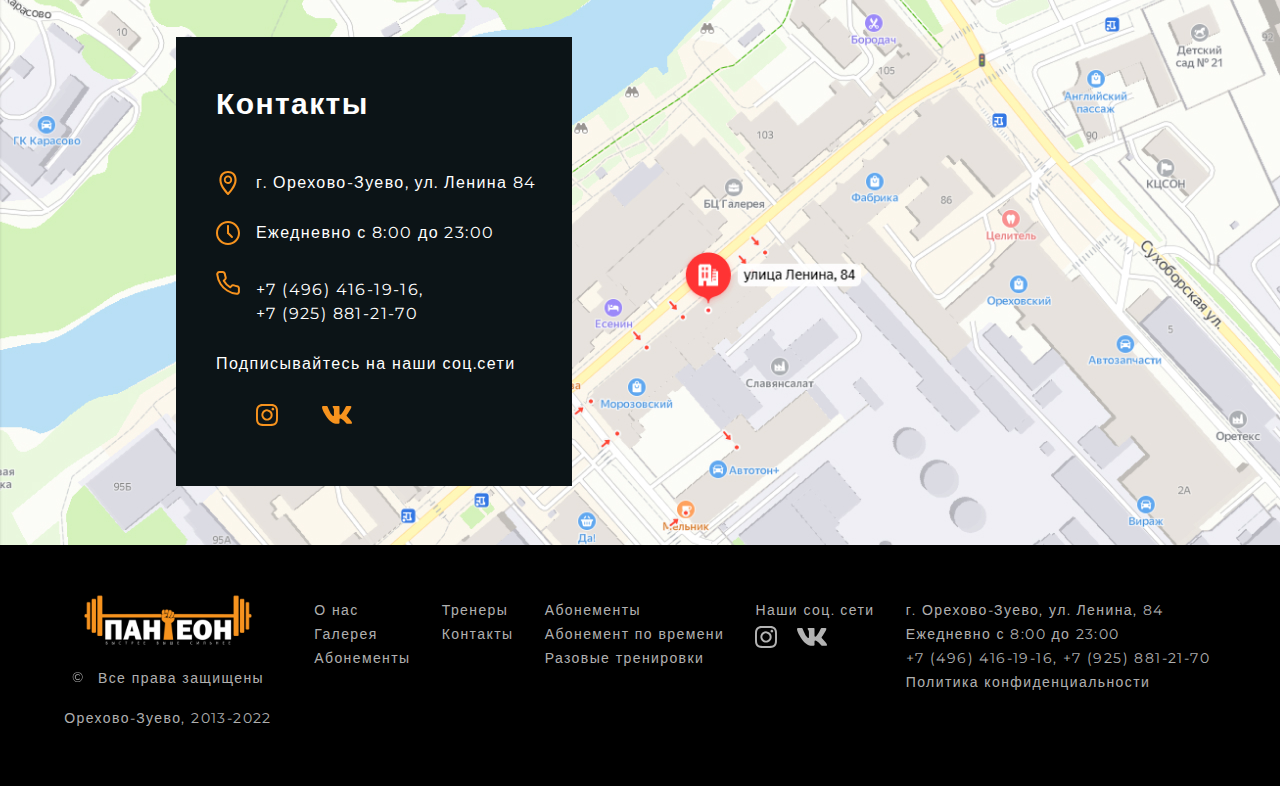
==== commit 3c671c61: "Правки 6.10.2023" ====
--- a/index.html
+++ b/index.html
@@ -32,8 +32,10 @@
     </div>
     <div class="advice">
         <img class="transparent" src="./images/svg/advice_transparent.svg" alt="Advice-transp">
-        <p class="advice-text">Получить консультацию</p>
-        <a href="#">
+        <a href="#questions">
+            <p class="advice-text">Получить консультацию</p>
+        </a>
+        <a href="#questions">
             <div class="solid-text">
                 <img class="solid" src="./images/svg/advice_solid.svg" alt="Advice-solid">
             </div>
@@ -309,14 +311,14 @@
             </div>
     </div>    
     <!-- <img src="./images/svg/coach_elem.svg" alt="Coach-elements" class="coach-elements"> -->
-    <div class="questions">
+    <div class="questions" id="questions">
         <div class="questions__item">
             <h5 class="questions_title">Остались вопросы?</h5>
             <p class="questions_text">Оставьте Ваш номер телефона
                 и мы <span id="text-color">обязательно с Вами свяжемся</span></p>
             <input type="text" class="name" placeholder="Введите имя">
             <input type="text" class="phone_number" placeholder="Введите телефон">
-            <a href="#">
+            <a href="#popup">
                 <div>
                     <div class="transparent-text">
                         <img class="transparent" src="./images/svg/advice_transparent.svg" alt="Advice-transparent">
@@ -361,25 +363,54 @@
             </div>        
     </div>
 </div>
-<footer class="footer" id="contacts">
-    <a href="#"><img class="logo-1" src="./images/svg/logo.svg" alt="Panteon-1"></a>
-    <div class="footer__rights">        
+<footer class="footer">
+    <div class="foot-1">
+        <a href="#"><img class="logo-1" src="./images/svg/logo.svg" alt="Panteon-1"></a>
         <div class="footer__copyright">
             <img src="./images/svg/copyright.svg" alt="Copyright">
             <p>Все права защищены</p>
         </div>
         <p>Орехово-Зуево, 2013-2022</p>
     </div>
-    <nav class="footer__menu">        
-        <a href="#coaches">Тренеры</a>
-        <a href="#new">О нас</a>
-        <a href="#contacts">Контакты</a>        
-        <a href="#gallery">Галерея</a>
-        <a href="#">+7 (496) 416-19-16</a>
-        <a href="#subscription">Абонементы</a>
+    <div class="foot-2">
+        <a href="#new"><p>О нас</p></a>
+        <a href="#gallery"><p>Галерея</p></a>
+        <a href="#subscription"><p>Абонементы</p></a>
+    </div>
+    <div class="foot-3">
+        <a href="#coaches"><p>Тренеры</p></a>
+        <a href="#contacts"><p>Контакты</p></a>        
+    </div>
+    <div class="foot-4">
+        <a href="#subscription"><p>Абонементы</p></a>
+        <a href="#subscription"><p>Абонемент по времени</p></a>
+        <a href="#subscription"><p>Разовые тренировки</p></a>
+    </div>
+    <div class="foot-5">
+        <div id="nets">
+            <p>Наши соц. сети</p>
+            <div>
+                <a href="#!"><img id="insta" src="./images/svg/footer_instagram.svg" alt="Instagram"></a>
+                <a href="#!"><img id="vk" src="./images/svg/footer_vk.svg" alt="VK"></a>
+            </div>
+        </div>
+    </div>
+    <div class="foot-6">
+        <p>г. Орехово-Зуево, ул. Ленина, 84</p>
+        <p>Ежедневно с 8:00 до 23:00</p>
+        <p>+7 (496) 416-19-16, +7 (925) 881-21-70</p>
+        <p>Политика конфиденциальности</p>
+    </div>
+    <!-- <nav class="footer__menu">        
+        <a href="#coaches"><p>Тренеры</p></a>
+        <a href="#new"><p>О нас</p></a>
+        <a href="#contacts"><p>Контакты</p></a>        
+        <a href="#gallery"><p>Галерея</p></a>
+        <a href="#"><p>+7 (496) 416-19-16</p></a>
+        <a href="#subscription"><p>Абонементы</p></a>
         <div class="menu_add">
-            <a href="#subscription"><span>Абонемент по времени</span><br></a>
-            <a href="#subscription">Разовые тренировки</a>
+            <a href="#subscription"><span><p>Абонемент по времени</p></span><br></a>
+            <a href="#subscription"><p>Разовые тренировки</p></a>
         </div>
         <div id="nets">
             <p>Наши соц. сети</p>
@@ -397,8 +428,41 @@
     </div>
     <div class="footer_burger">
         <span></span>
-    </div>
+    </div> -->
 </footer>
+<div class="popup" id="popup">
+    <a href="#questions" class="popup__area"></a>
+    <div class="popup__body">
+        <div class="popup__content">
+            <div class="popup__logo-close">
+                <img src="./images/svg/popup-logo.svg" alt="Popup-Logo">                
+                <a href="#questions"><img src="./images/svg/popup-close.svg" alt="Popup-close"></a>
+            </div>
+            <div class="popup__title">
+                <img src="./images/svg/check.svg" alt="Popup-check">
+                <h2>Данные успешно отправлены</h2>                
+            </div>
+            <h4>Мы свяжемся с вами в ближайшее время</h4>
+            <div class="popup__text">
+                <div class="popup__address">
+                    <img src="./images/svg/popup-loc.svg" alt="Popup-loc">
+                    <p>г. Орехово-Зуево, ул. Ленина 84</p>
+                </div>
+                <div class="popup__hours">
+                    <img src="./images/svg/popup-clock.svg" alt="Popup-clock">
+                    <p>Ежедневно с 8:00 до 23:00</p>
+                </div>
+                <div class="subscr">Подписывайтесь на наши соц.сети</div>                
+            </div>
+            <div class="popup__nets">
+                <img src="./images/svg/popup-insta.svg" alt="Popup-Insta">
+                <img src="./images/svg/popup-vk.svg" alt="Popup-VK">
+            </div>
+            <img class="popup_transp" src="./images/svg/gal_transp.svg" alt="Popup_transp">
+            <img class="popup_solid" src="./images/svg/gal_solid.svg" alt="Popup_transp">
+        </div>
+    </div>
+</div>
 <script src="./js/jquery-3.6.4.min.js"></script>
 <script src="./js/main.js"></script>
 <script src="./js/slick.min.js"></script>
--- a/css/main.css
+++ b/css/main.css
@@ -735,19 +735,8 @@
 .questions {
     position: relative;
     height: 600px;
-    background: url(./../images/jpg/questions.jpg)  no-repeat;
-    background-size: cover;
+    background: linear-gradient(rgba(12, 20, 23, 0.4), rgba(12, 20, 23, 0.4)), url(./../images/jpg/questions.jpg);
     }
-
-.questions:after {
-    content: '';
-    position: absolute;
-    width: 100%;
-    height: 100%;
-    top: 0;
-    left: 0;
-    background-color: rgba(12, 20, 23, 0.4);
-}
 
 .questions__item {
     position: absolute;
@@ -755,7 +744,6 @@
     height: 378px;
     top: 111px;
     right: 173px;
-    z-index: 1;
     text-align: center;
 }
 
@@ -931,11 +919,10 @@
     padding-left: 40px;
 }
 
-.footer {
+/* .footer {
     padding: 15px 60px 50px 43px;
     background-color: #000000;
     height: 241px;
-
     display: flex;
     flex-wrap: wrap;
     align-items: baseline;
@@ -979,4 +966,215 @@
 
 .footer__menu img {
     padding-right: 15px;
+} */
+
+.footer {
+    padding: 15px 60px 50px 43px;
+    background-color: #000000;
+    min-height: 241px;
+    display: flex;
+    flex-wrap: wrap;
+    justify-content: space-between;
+    align-items: baseline;    
+}
+
+.footer > div {
+    margin: 0 10px;
+    height: auto;
+}
+
+.footer p {
+    color: rgba(255, 255, 255, 0.70);
+    font-family: Montserrat, sans-serif;
+    font-size: 14px;
+    font-style: normal;
+    font-weight: 400;
+    line-height: 24px; /* 157.143% */    
+}
+
+.footer__copyright {
+    display: flex;
+    align-items: center;    
+    padding-bottom: 16px;
+}
+
+.footer__copyright img[alt="Copyright"] {
+    margin-right: 15px; 
+}
+
+.foot-1 {
+    display: flex;
+    flex-direction: column;
+    text-align: center;    
+}
+
+.foot-1 * {
+    margin: 0 auto;    
+}
+
+.logo-1 {
+    width: 100%;
+    height: auto;
+}
+
+.foot-5 img[alt="Instagram"] {
+    margin-right: 15px;
+}
+
+.footer a :hover {
+    color: #F7931E;
+    transition: .1s linear;
+}
+
+.popup {
+    position: fixed;
+    width: 100%;
+    height: 100%;
+    background-color: rgba(247, 147, 30, 0.7);
+    top: 0;
+    left: 0;
+    opacity: 0;
+    visibility: hidden;
+    transition: all .8s ease 0s;
+}
+
+.popup__area {
+    position: absolute;
+    width: 100%;
+    height: 100%;
+    top: 0;
+    left: 0;
+}
+
+.popup:target {
+    opacity: 1;
+    visibility: visible;
+}
+
+.popup:target .popup__content {
+    transform: perspective(600px) translate(0, 0) rotateX(0);
+    opacity: 1;
+}
+
+.popup__body {
+    position: relative;
+    margin: 200px auto 0;
+    max-width: 900px;
+    min-height: 539px;
+    display: flex;
+    align-items: center;
+    justify-content: center;    
+    
+}
+
+.popup__content {
+    position: absolute;
+    padding: 50px 50px 110px;    
+    width: 100%;
+    height: auto;    
+    background-color: #0C1417;
+    transition: all .8s ease 0s;
+    opacity: 0;
+    transform: perspective(600px) translate(0, -100%) rotateX(45deg);
+}
+
+.popup__logo-close {
+    display: flex;
+    flex-wrap: wrap;
+    justify-content: space-between;
+    align-items: center;
+    margin-bottom: 80px;
+}
+
+.popup__title {
+    display: flex;
+    flex-wrap: wrap;
+    justify-content: center;
+    align-items: center;
+}
+
+.popup__title h2 {    
+    text-align: center;
+    font-family: Montserrat, sans-serif;
+    font-size: 30px;
+    font-style: normal;
+    font-weight: 700;
+    line-height: 34px; /* 113.333% */ 
+    margin-left: 30px;    
+}
+
+.popup__content h4 {
+    text-align: center;
+    font-family: Montserrat, sans-serif;
+    font-size: 20px;
+    font-style: normal;
+    font-weight: 700;
+    line-height: 34px; /* 170% */
+    margin-top: 30px;
+    margin-bottom: 30px;   
+}
+
+.popup__text {
+    display: flex;
+    flex-wrap: wrap;
+    justify-content: left;
+    align-items: center;
+    padding-left: 93px;
+    padding-right: 77px;
+}
+
+.popup__text p, .subscr {
+    font-family: Montserrat, sans-serif;
+    font-size: 16px;
+    font-style: normal;
+    font-weight: 400;
+    line-height: 24px; /* 150% */    
+}
+
+.subscr {    
+    margin: 15px auto;
+    
+}
+
+.popup__text img[alt="Popup-loc"], .popup__text img[alt="Popup-clock"] {
+    margin-right: 16px;
+}
+
+.popup__text img[alt="Popup-clock"] {
+    margin-left: 25px;
+}
+
+.popup__address {
+    display: flex;
+    flex-wrap: wrap;
+    justify-content: space-between;
+    align-items: center;
+}
+
+.popup__hours {
+    display: flex;
+    flex-wrap: wrap;
+    justify-content: space-between;
+    align-items: center;
+}
+
+.popup__nets {
+    text-align: center;    
+}
+
+.popup__nets img[alt="Popup-Insta"] {
+    margin-right: 15px;
+}
+
+.popup_transp {
+    position: absolute;
+    bottom: 162px;
+    left: 0;
+    z-index: 1;
+}
+
+.popup_solid {
+    position: absolute;
+    bottom: 124px;
+    left: 0;    
 }--- a/css/media.css
+++ b/css/media.css
@@ -9,6 +9,57 @@
         margin-bottom: 30px;
     }
 }
+
+@media scren and (max-width: 940px) {
+    .popup__content {
+        padding: 50px 0 110px 0;
+    }
+}
+
+@media screen and (max-width: 931px) {
+    .popup__body  {
+        width: calc(100% - 30px);
+    }
+}
+
+@media screen and (max-width: 651px) {
+    .popup__content {
+        padding: 50px 30px 113px;
+    }
+
+    .popup__text {
+        padding-right: 0;
+        padding-left: 0;
+    }
+
+    .popup__title h2 {
+        margin-left: 15px;
+    }
+
+    .popup__text img[alt="Popup-loc"], .popup__text img[alt="Popup-clock"] {
+        margin-right: 5px;
+    }
+    
+    .popup__text img[alt="Popup-clock"] {
+        margin-left: 12px;
+    }
+
+    .popup__text p, .subscr {
+        font-size: 14px;
+    }
+
+    .popup_solid {
+        bottom: 8px;
+    }
+
+    .popup_transp {
+        position: absolute;
+        bottom: 60px;
+        left: 0;
+        z-index: 1;
+    }
+}
+
 @media screen and (max-width: 769px) {
     .intro__header {
         padding: 0;
@@ -614,14 +665,16 @@
         justify-content: space-between;
     }
 
+    .footer__menu a {
+        padding-bottom: 15px;
+    }
+
     .footer__menu.open-menu {
         right: 0;
         background: #000;
     }    
 
-    .footer__menu a {
-        padding-bottom: 15px;
-    }
+    
     .footer__rights {
         display: flex;
         flex-direction: column;
@@ -857,5 +910,53 @@
         transition: .1s linear;
     }
 
+    .popup__content {
+        padding: 10px 10px 30px;
+    }
+
+    .popup__title h2 {
+        width: 203px;
+        font-size: 20px;
+        margin-left: 5px;
+    }
+
+    .popup__address p {
+        width: 240px;
+        font-size: 14px;
+    }
+
+    .popup__text p, .subscr {
+        font-style: normal;
+        font-weight: 200;
+        line-height: 24px;
+        letter-spacing: 0;
+    }
+
+    .popup__text img[alt="Popup-clock"] {
+        margin-left: .4px;
+        margin-top: 10px;
+    }
+
+    .popup__text img[alt="Popup-loc"], .popup__text img[alt="Popup-clock"] {
+        margin-right: 6px;
+    }
+
+    .popup__address {
+        display: flex;
+        flex-wrap: nowrap;
+        justify-content: space-between;
+        align-items: center;
+    }
+
+    .popup_solid {
+        bottom: 0;
+        width: 30%;
+    }
+
+    .popup_transp {
+        bottom: 0;
+        width: 20%;
+        left: 5px;
+    }
 }
 
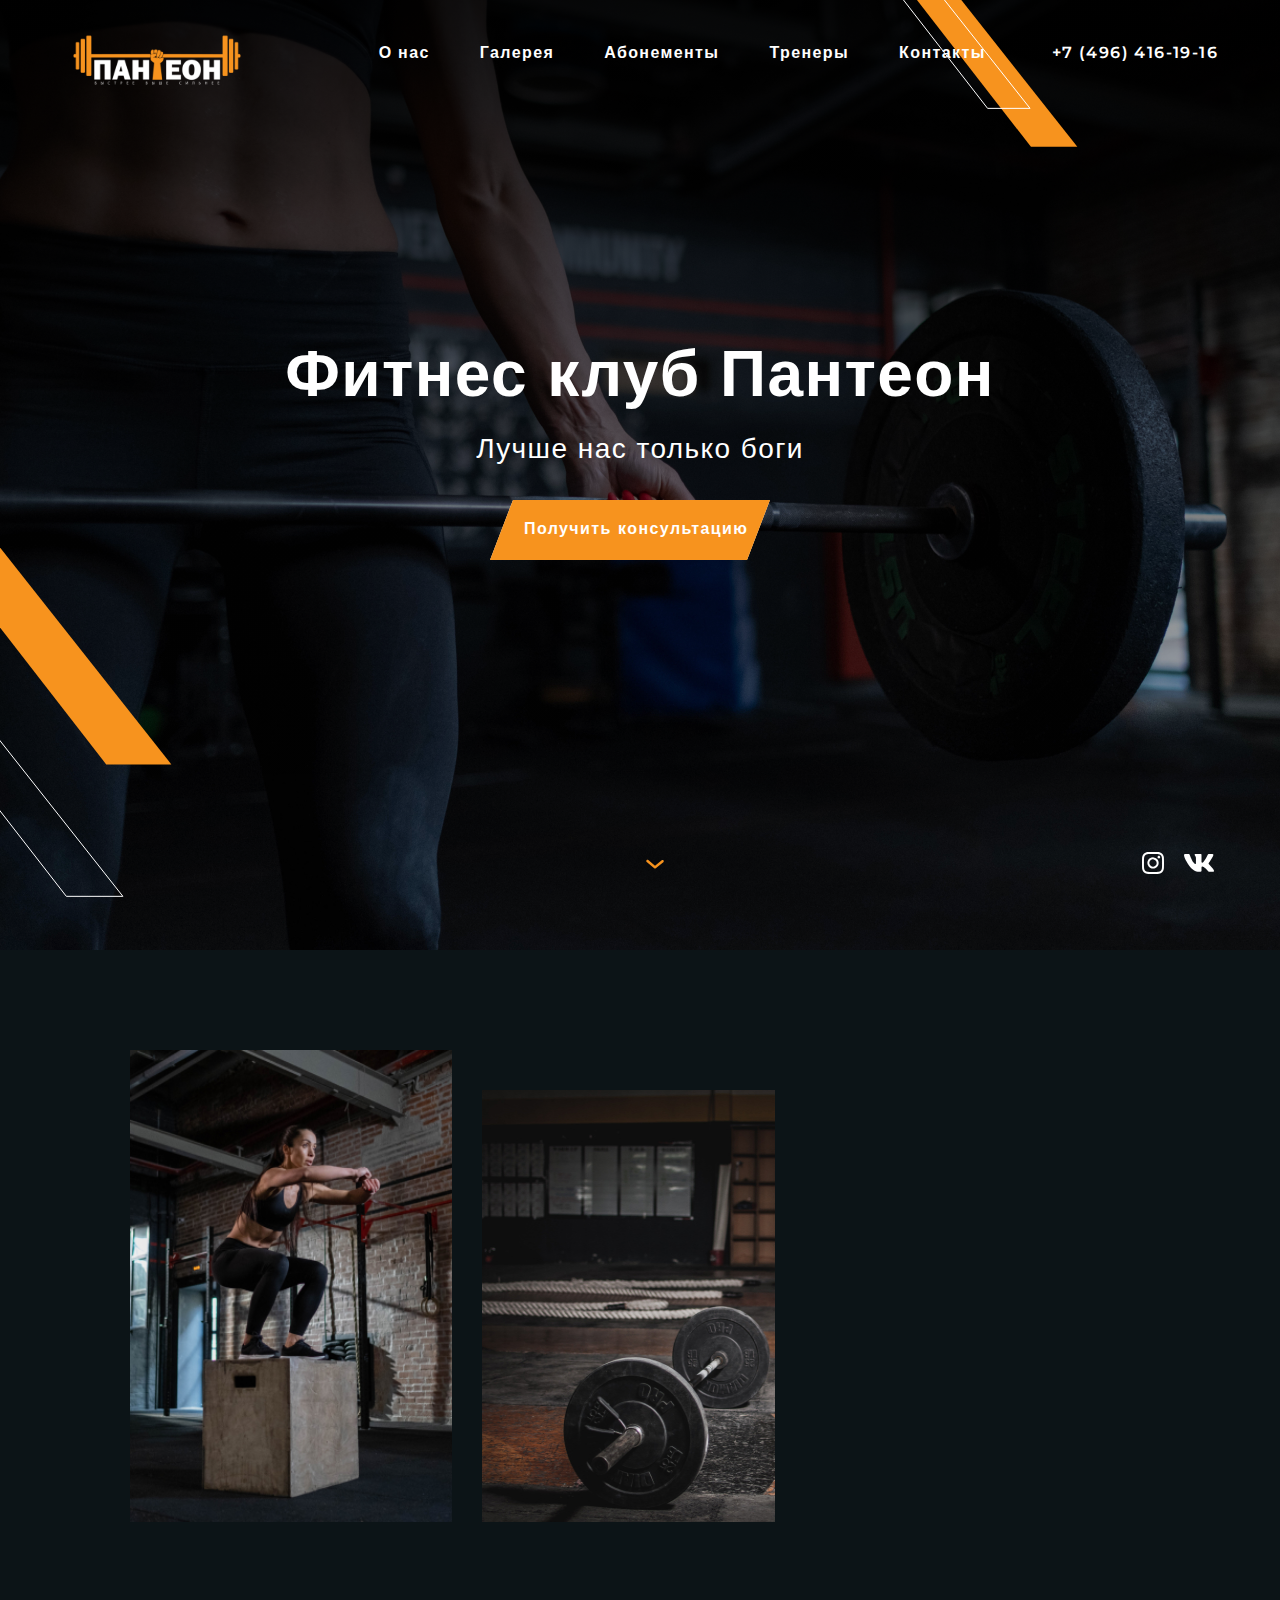
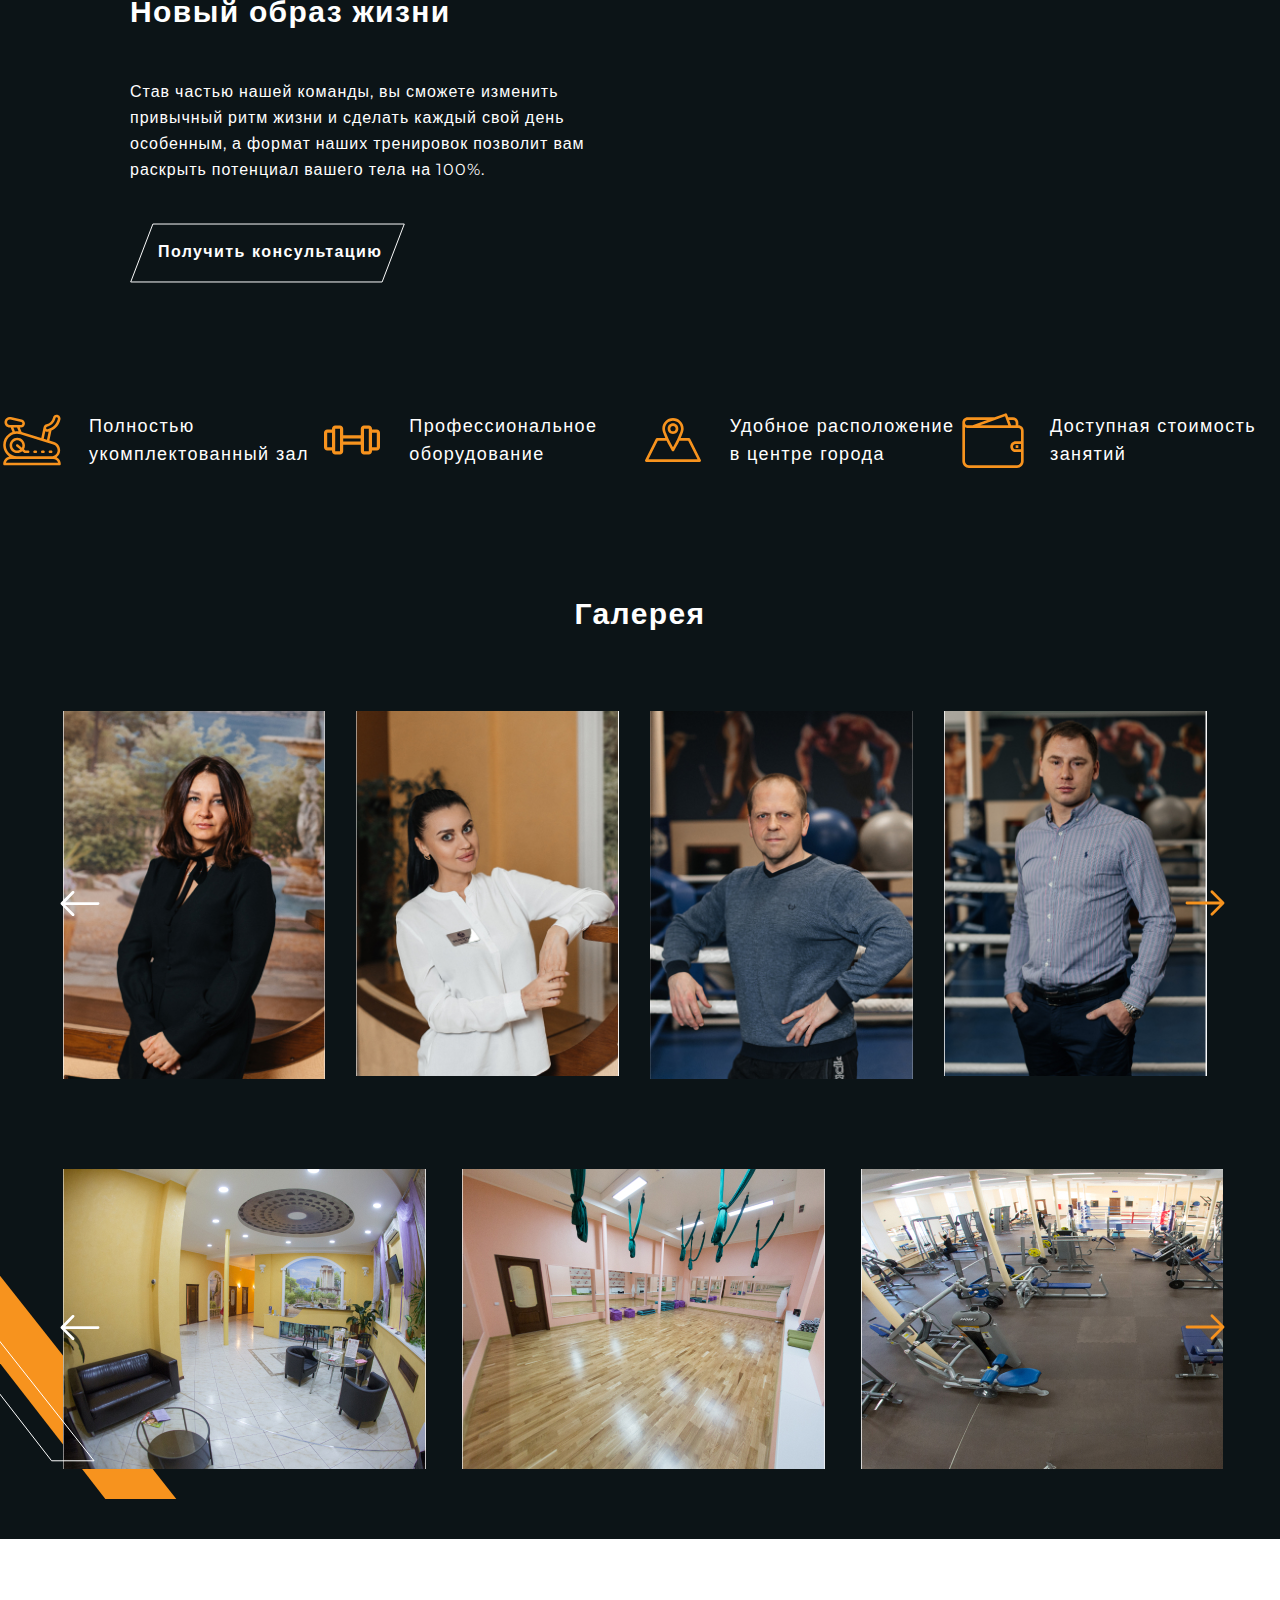
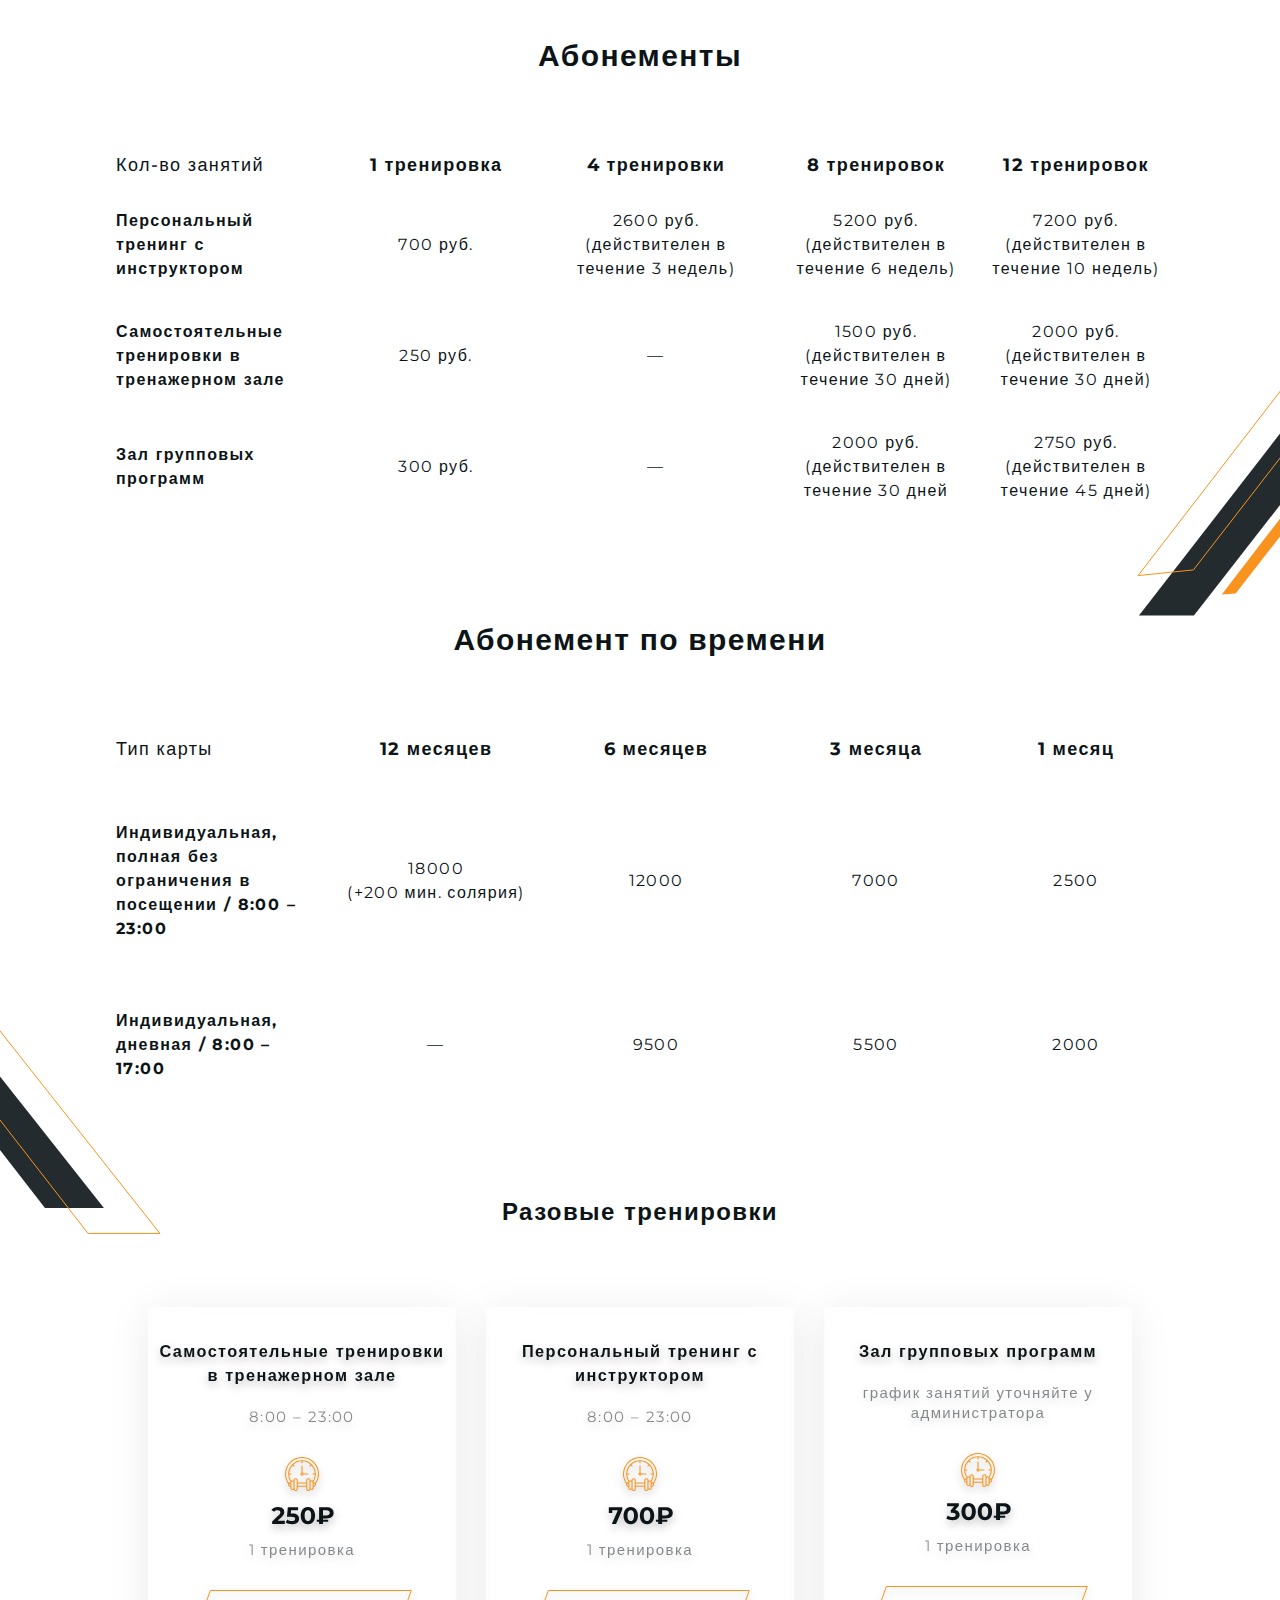
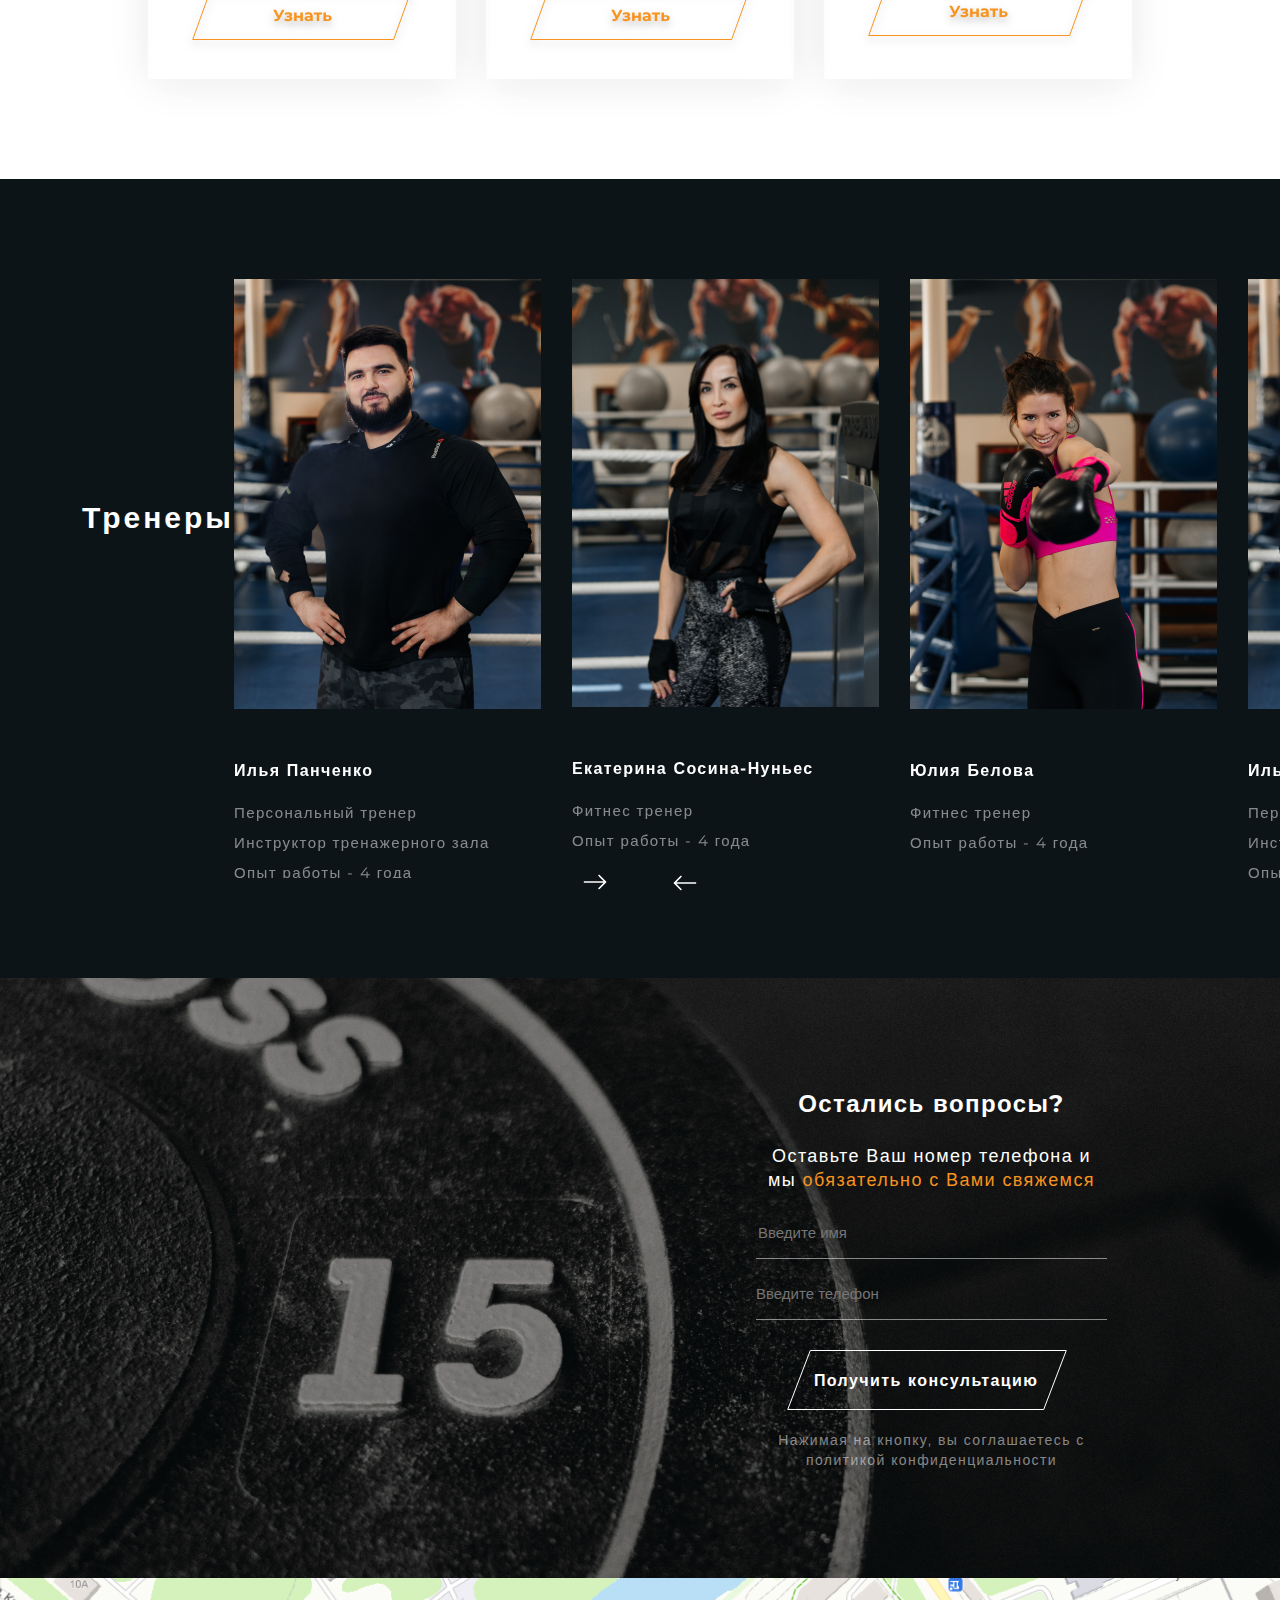
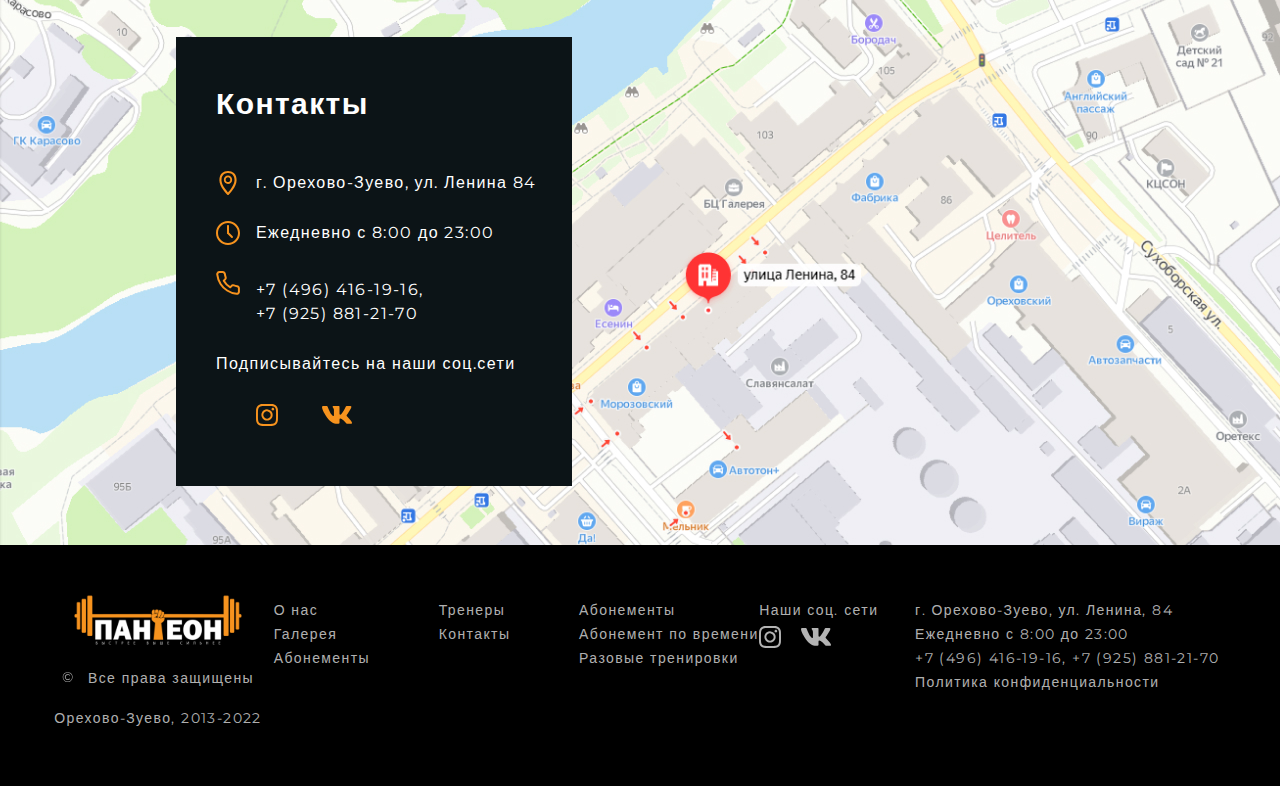
==== commit 916adddd: "Правки 12.10.2023" ====
--- a/index.html
+++ b/index.html
@@ -372,36 +372,40 @@
         </div>
         <p>Орехово-Зуево, 2013-2022</p>
     </div>
-    <div class="foot-2">
-        <a href="#new"><p>О нас</p></a>
-        <a href="#gallery"><p>Галерея</p></a>
-        <a href="#subscription"><p>Абонементы</p></a>
-    </div>
-    <div class="foot-3">
-        <a href="#coaches"><p>Тренеры</p></a>
-        <a href="#contacts"><p>Контакты</p></a>        
-    </div>
-    <div class="foot-4">
-        <a href="#subscription"><p>Абонементы</p></a>
-        <a href="#subscription"><p>Абонемент по времени</p></a>
-        <a href="#subscription"><p>Разовые тренировки</p></a>
-    </div>
-    <div class="foot-5">
-        <div id="nets">
-            <p>Наши соц. сети</p>
-            <div>
-                <a href="#!"><img id="insta" src="./images/svg/footer_instagram.svg" alt="Instagram"></a>
-                <a href="#!"><img id="vk" src="./images/svg/footer_vk.svg" alt="VK"></a>
-            </div>
-        </div>
-    </div>
-    <div class="foot-6">
-        <p>г. Орехово-Зуево, ул. Ленина, 84</p>
-        <p>Ежедневно с 8:00 до 23:00</p>
-        <p>+7 (496) 416-19-16, +7 (925) 881-21-70</p>
-        <p>Политика конфиденциальности</p>
-    </div>
-    <!-- <nav class="footer__menu">        
+    <div class="footer_add">
+        <div class="foot-2">
+            <a href="#new"><p>О нас</p></a>
+            <a href="#gallery"><p>Галерея</p></a>
+            <a href="#subscription"><p>Абонементы</p></a>
+        </div>
+        <div class="foot-3">
+            <a href="#coaches"><p>Тренеры</p></a>
+            <a href="#contacts"><p>Контакты</p></a>
+        </div>
+        <div class="foot-4">
+            <a href="#subscription"><p>Абонементы</p></a>
+            <a href="#subscription"><p>Абонемент по времени</p></a>
+            <a href="#subscription"><p>Разовые тренировки</p></a>
+        </div>
+    </div>
+    <div class="footer_add_1">
+        <div class="foot-5">
+            <div id="nets">
+                <p>Наши соц. сети</p>
+                <div>
+                    <a href="#!"><img id="insta" src="./images/svg/footer_instagram.svg" alt="Instagram"></a>
+                    <a href="#!"><img id="vk" src="./images/svg/footer_vk.svg" alt="VK"></a>
+                </div>
+            </div>
+        </div>
+        <div class="foot-6">
+            <p>г. Орехово-Зуево, ул. Ленина, 84</p>
+            <p>Ежедневно с 8:00 до 23:00</p>
+            <p>+7 (496) 416-19-16, +7 (925) 881-21-70</p>
+            <p>Политика конфиденциальности</p>
+        </div>
+    </div>
+    <nav class="footer__menu">        
         <a href="#coaches"><p>Тренеры</p></a>
         <a href="#new"><p>О нас</p></a>
         <a href="#contacts"><p>Контакты</p></a>        
@@ -419,16 +423,10 @@
                 <a href="#!"><img id="vk" src="./images/svg/footer_vk.svg" alt="VK"></a>
             </div>
         </div>
-    </nav>
-    <div id="adr">
-        <p>г. Орехово-Зуево, ул. Ленина, 84</p>
-        <p>Ежедневно с 8:00 до 23:00</p>
-        <p>+7 (496) 416-19-16, +7 (925) 881-21-70</p>
-        <p>Политика конфиденциальности</p>
-    </div>
+    </nav>    
     <div class="footer_burger">
         <span></span>
-    </div> -->
+    </div>
 </footer>
 <div class="popup" id="popup">
     <a href="#questions" class="popup__area"></a>
--- a/css/main.css
+++ b/css/main.css
@@ -610,7 +610,7 @@
     opacity: 0;
 }
 
-.f_o_solid :hover {
+.f_o_solid:hover {
     opacity: 1;
     transition: .1s linear;
 }
@@ -919,55 +919,6 @@
     padding-left: 40px;
 }
 
-/* .footer {
-    padding: 15px 60px 50px 43px;
-    background-color: #000000;
-    height: 241px;
-    display: flex;
-    flex-wrap: wrap;
-    align-items: baseline;
-    justify-content: space-between;
-}
-
-.footer p {
-    font-weight: 400;
-    font-size: 1.4em;
-    line-height: 24px;
-    color: rgba(255, 255, 255, 0.7);
-    padding-bottom: 15px;
-}
-
-.footer__rights {
-    width: 230px;
-    text-align: center;
-}
-
-.logo {
-    padding-right: 0;
-}
-
-.footer__copyright {
-    display: flex;
-    justify-content: center;
-    align-items: baseline;
-}
-
-.footer__copyright p {
-    padding-left: 15px;
-    line-height: 22px;
-}
-
-.footer__menu {
-    width: 652px;
-    display: flex;
-    flex-wrap: wrap;
-    justify-content: space-between;
-}
-
-.footer__menu img {
-    padding-right: 15px;
-} */
-
 .footer {
     padding: 15px 60px 50px 43px;
     background-color: #000000;
@@ -976,11 +927,6 @@
     flex-wrap: wrap;
     justify-content: space-between;
     align-items: baseline;    
-}
-
-.footer > div {
-    margin: 0 10px;
-    height: auto;
 }
 
 .footer p {
@@ -992,6 +938,10 @@
     line-height: 24px; /* 157.143% */    
 }
 
+.footer__menu {
+    display: none;
+}
+
 .footer__copyright {
     display: flex;
     align-items: center;    
@@ -1002,10 +952,24 @@
     margin-right: 15px; 
 }
 
+.footer_add {
+    display: flex;
+    align-items: baseline;
+    justify-content: space-between;
+    width: 485px;
+}
+
+.footer_add_1 {
+    display: flex;
+    justify-content: space-between;
+    width: 460px;
+}
+
 .foot-1 {
     display: flex;
     flex-direction: column;
-    text-align: center;    
+    text-align: center;
+    width: 230px;    
 }
 
 .foot-1 * {
--- a/css/media.css
+++ b/css/media.css
@@ -19,44 +19,6 @@
 @media screen and (max-width: 931px) {
     .popup__body  {
         width: calc(100% - 30px);
-    }
-}
-
-@media screen and (max-width: 651px) {
-    .popup__content {
-        padding: 50px 30px 113px;
-    }
-
-    .popup__text {
-        padding-right: 0;
-        padding-left: 0;
-    }
-
-    .popup__title h2 {
-        margin-left: 15px;
-    }
-
-    .popup__text img[alt="Popup-loc"], .popup__text img[alt="Popup-clock"] {
-        margin-right: 5px;
-    }
-    
-    .popup__text img[alt="Popup-clock"] {
-        margin-left: 12px;
-    }
-
-    .popup__text p, .subscr {
-        font-size: 14px;
-    }
-
-    .popup_solid {
-        bottom: 8px;
-    }
-
-    .popup_transp {
-        position: absolute;
-        bottom: 60px;
-        left: 0;
-        z-index: 1;
     }
 }
 
@@ -241,6 +203,13 @@
     .tb-1-scroll::-webkit-scrollbar-thumb, .tb-2-scroll::-webkit-scrollbar-thumb {
         background-color: #F7931E;
         border-radius: 1px;
+    }
+
+    .f_o_solid {
+        position: absolute;
+        top: -1px;
+        left: 0px;
+        /* opacity: 0; */
     }
 
     .slider-1__items, .slider-2__items {
@@ -312,7 +281,8 @@
         position: relative;
         height: auto;
         padding: 15px;
-        align-items: start;        
+        align-items: start;
+        justify-content: space-between;        
     }
 
     .footer p {
@@ -324,7 +294,26 @@
         top: 100px;
     }
 
-    .footer__menu {        
+    .footer_add {
+        display: block;
+        width: auto;
+        padding-top: 40px;
+    }
+
+    .footer_add_1 {
+        display: flex;
+        flex-direction: column;
+        text-align: right;
+        padding-top: 40px;
+        width: auto;
+    }
+    
+    .foot-5 {
+        order: 2;
+    }
+
+    .footer__menu { 
+        display: none;       
         flex-direction: column;
         width: auto;
         padding: 0;
@@ -350,8 +339,7 @@
         padding-bottom: 10px;  
         left: -55px;                  
     }
-    #insta {
-        display: block;
+    #insta {        
         width: 30px;
         height: 30px;
         padding-bottom: 10px;  
@@ -370,10 +358,7 @@
     .footer__menu div:first-of-type a:nth-child(3){
         display: none;
     } 
-    footer div:last-of-type {
-        margin-top: 30px;
-        text-align: right;
-    }
+    
     .footer__menu p {
         line-height: 12px;
     }
@@ -401,6 +386,44 @@
         position: relative;
         max-width: 290px;
         margin: 0 auto 30%;
+    }
+}
+
+@media screen and (max-width: 651px) {
+    .popup__content {
+        padding: 50px 30px 113px;
+    }
+
+    .popup__text {
+        padding-right: 0;
+        padding-left: 0;
+    }
+
+    .popup__title h2 {
+        margin-left: 15px;
+    }
+
+    .popup__text img[alt="Popup-loc"], .popup__text img[alt="Popup-clock"] {
+        margin-right: 5px;
+    }
+    
+    .popup__text img[alt="Popup-clock"] {
+        margin-left: 12px;
+    }
+
+    .popup__text p, .subscr {
+        font-size: 14px;
+    }
+
+    .popup_solid {
+        bottom: 8px;
+    }
+
+    .popup_transp {
+        position: absolute;
+        bottom: 60px;
+        left: 0;
+        z-index: 1;
     }
 }
 
@@ -604,11 +627,22 @@
         overflow-y: hidden;
         height: 458px;
     }
+    .footer_add {
+        display: none;
+    }
+    .footer_add_1 {
+        text-align: left;
+    }
+
+    .foot-1 {
+        flex-direction: column-reverse;
+        width: 190px;
+    }
     .footer_burger {
         position: absolute;
         width: 40px;
         height: 26px;
-        top: 40px;
+        top: 60px;
         right: 20px;
     }
     .footer_burger span, .footer_burger:after, .footer_burger:before {
@@ -627,14 +661,14 @@
         content: '';
     }
 
-    .footer_burger:after {
+    .footer_burger::before {        
+        top: 0;
+    }
+
+    .footer_burger:after {        
         bottom: 0;
     }
-
-    .footer_burger:before {
-        top: 0;
-    }
-    
+       
     .footer_burger.open-menu span {
         opacity: 0;
         transition: 0.5s;
@@ -653,14 +687,14 @@
     }
     
     .footer__menu {
-        position: absolute;
-        padding: 0;
+        position: relative;
+        padding: 30px 0 30px 30px;
         margin: 0 auto;
         display: flex;
         flex-wrap: wrap;
-        width: 100%;
-        height: 100%;
-        right: -110%;
+        max-width: 200px;
+        height: auto;
+        right: -100%;
         transition: all 0.4s ease;
         justify-content: space-between;
     }
@@ -670,10 +704,12 @@
     }
 
     .footer__menu.open-menu {
-        right: 0;
-        background: #000;
-    }    
-
+        right: 23%;        
+    }
+
+    .footer__menu.open-menu #nets {
+        display: none;
+    }
     
     .footer__rights {
         display: flex;
@@ -689,7 +725,7 @@
         order: 2;        
     }
     #nets {
-        display: none;
+        display: block;
     }
     
 }
@@ -867,47 +903,66 @@
         margin-bottom: 40px;
     }
 
+    .footer {
+        height: 600px;
+    }
+
     .footer a {
         margin-left: -30px;
-    }
-    
-    .footer__menu.open-menu a {
-        width: 148px; 
+        margin-bottom: 10px;
+    }
+    
+    .footer_add_1 {
+        display: flex;
+        flex-direction: column;
+        text-align: left;
+        margin-top: 30px;
+        /* padding-top: 40px; */
+        width: auto;
     }
     
     .footer__menu.open-menu {
-        height: 150px;
-        position: absolute;
-        display: flex;
-        flex-wrap: wrap;
-        flex-direction: row;
+        width: auto;
+        height: auto;
+        position: absolute;
+        display: flex;
+        justify-content: center;        
+        flex-direction: column;        
         text-align: center;
-        margin-top: 100px;
-        padding: 0 20px;        
-        font-weight: 600;
-        line-height: 20px;
-        font-size: 1.4em;
+        margin-top: 160px;                       
+        padding: 10px;
+        font-weight: 800;
+        line-height: 10px;
+        font-size: 16px;
         z-index: 10;        
-    }  
-    
-    .footer__menu.open-menu a[href="#coaches"] {        
-        order: 0;
-    }
-
-    .menu_add {
-        width: 100%;
-        height: 80px;
-    }
+    } 
 
     .footer__menu .menu_add a {        
-        padding: 0;
-        margin-bottom: 30px;
-        line-height: 2;
+        /* padding: 0; */
+        display: block;
+        /* padding-right: 10px; */
+        padding-bottom: 0;
+        height: auto;
+        /* margin-bottom: 30px; */
+        /* line-height: 0; */
+    }
+
+    .footer__menu a {
+        width: auto;
+        padding-bottom: 5px;
+    }
+
+    .footer__menu .menu_add p {
+        margin-right: 10px;
     }
     
     .footer__menu a:hover {
         color: #F7931E;
         transition: .1s linear;
+    }
+
+    #nets a {
+        margin-left: 0;
     }
 
     .popup__content {
